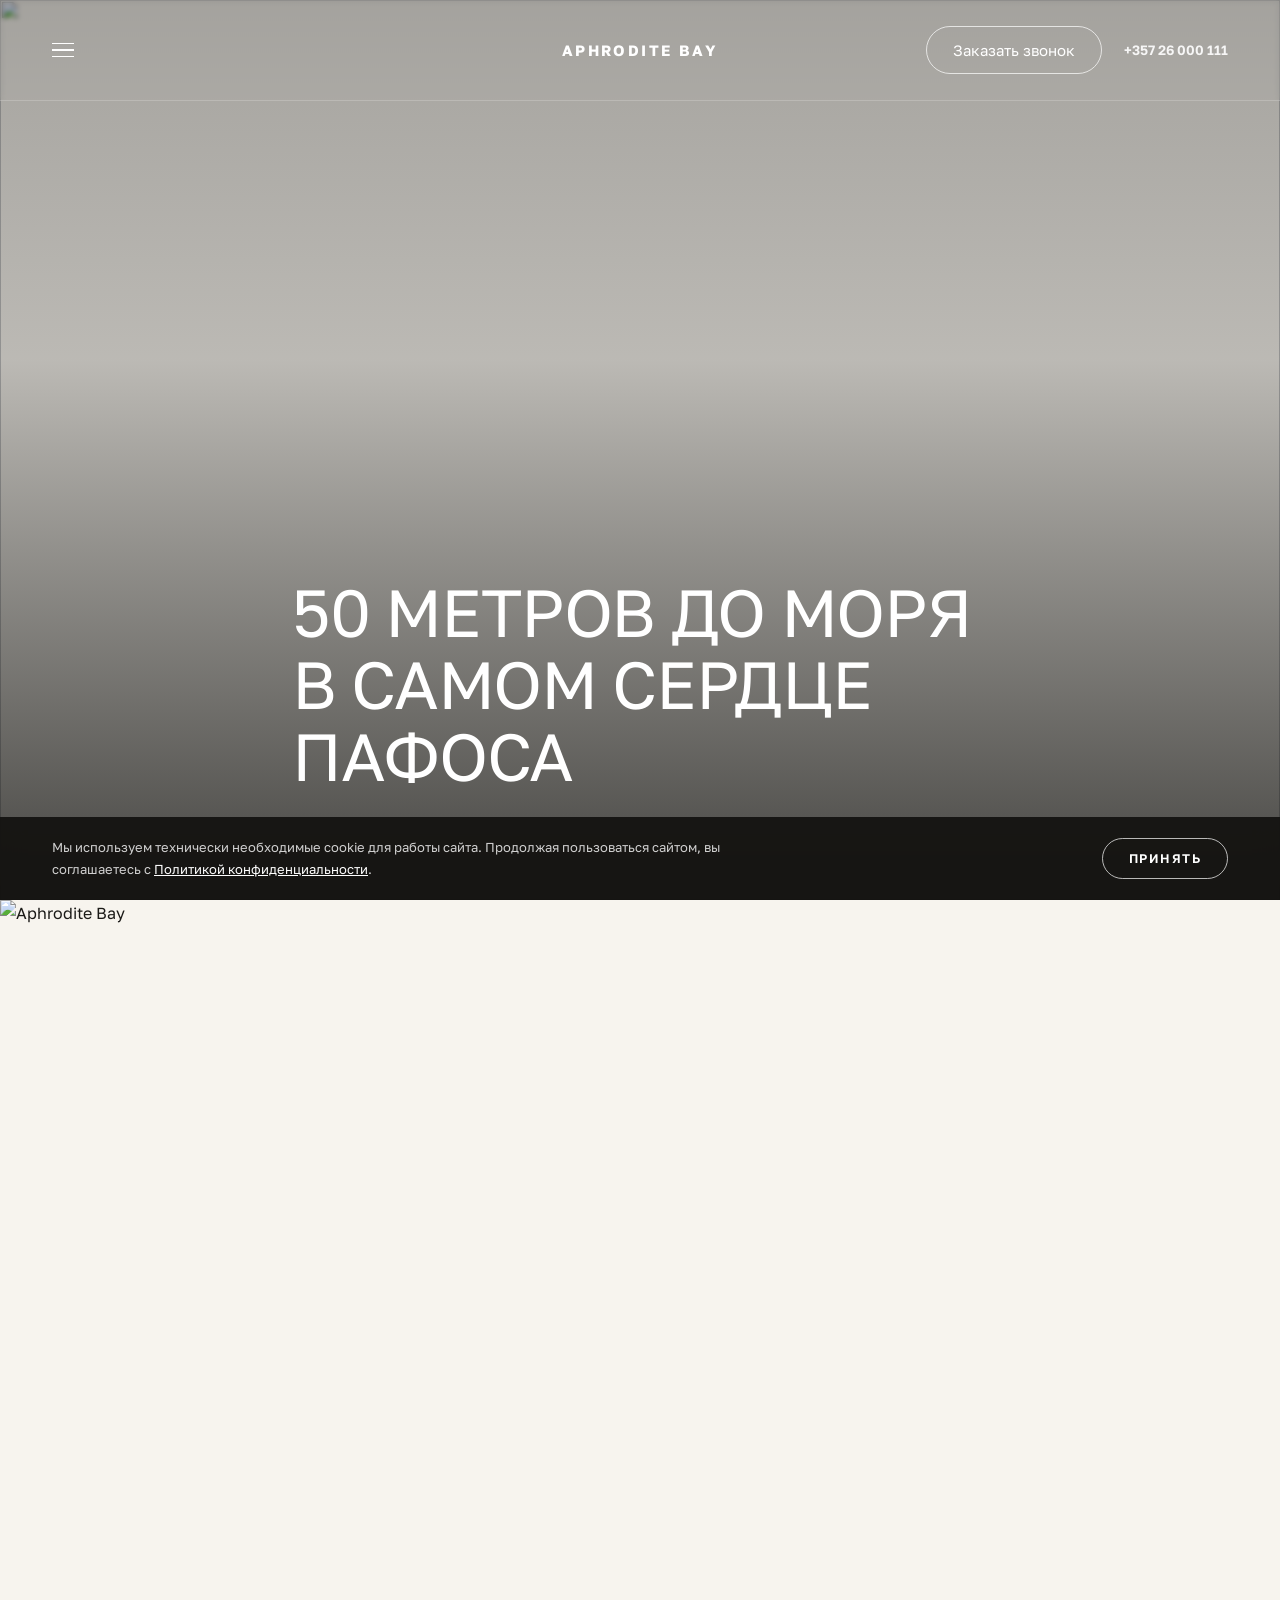
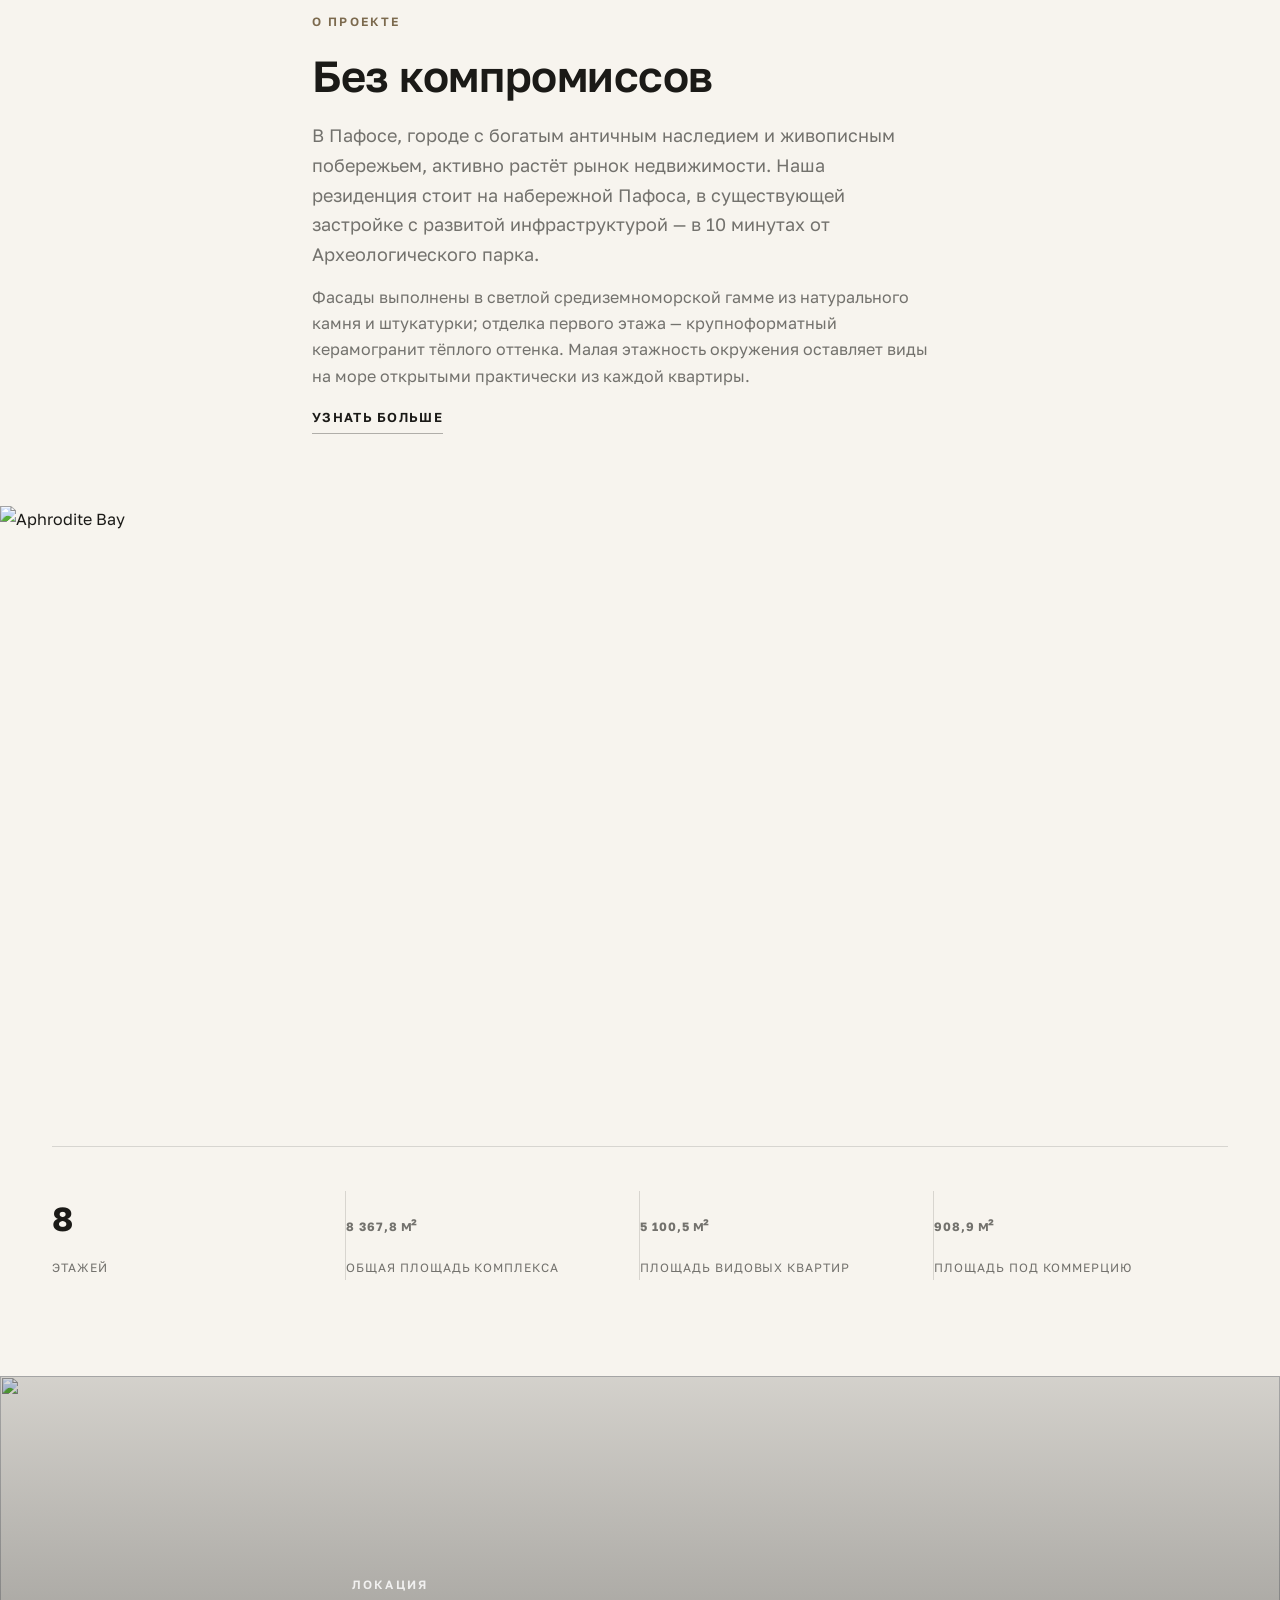
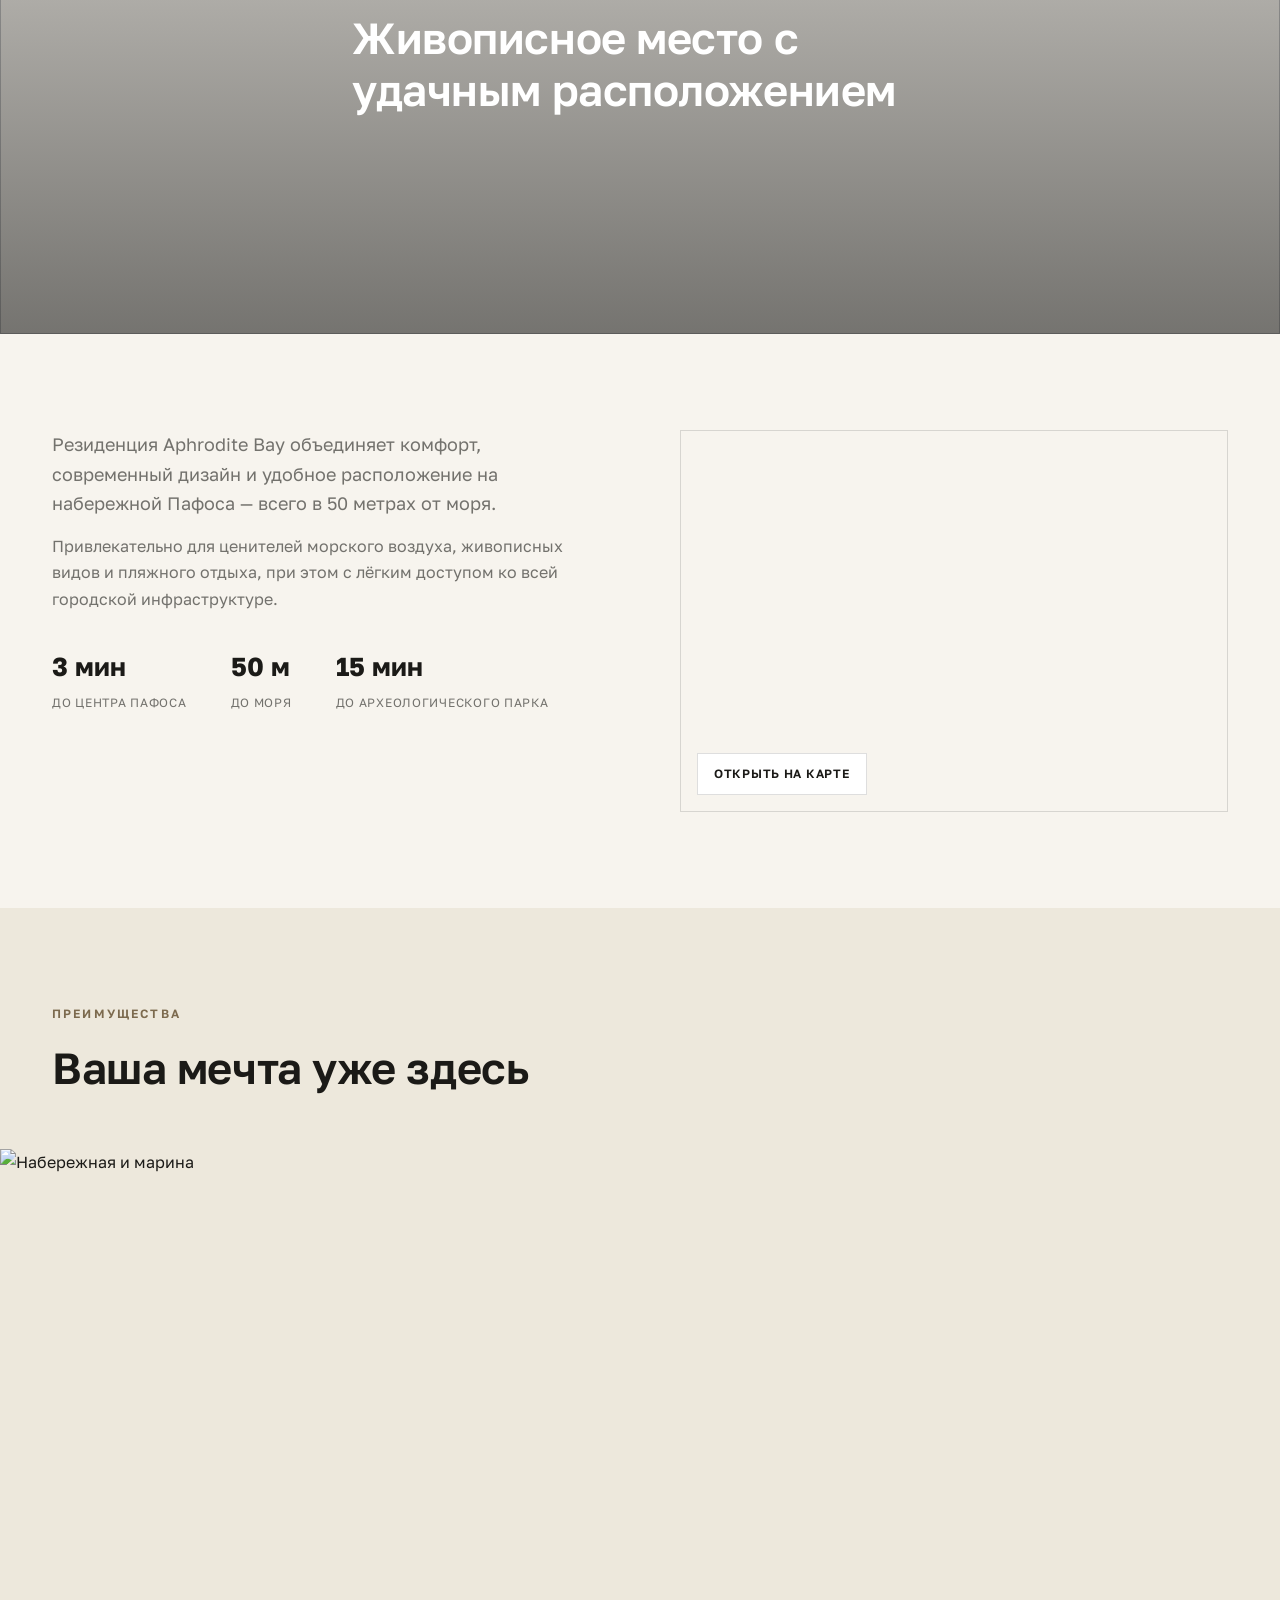
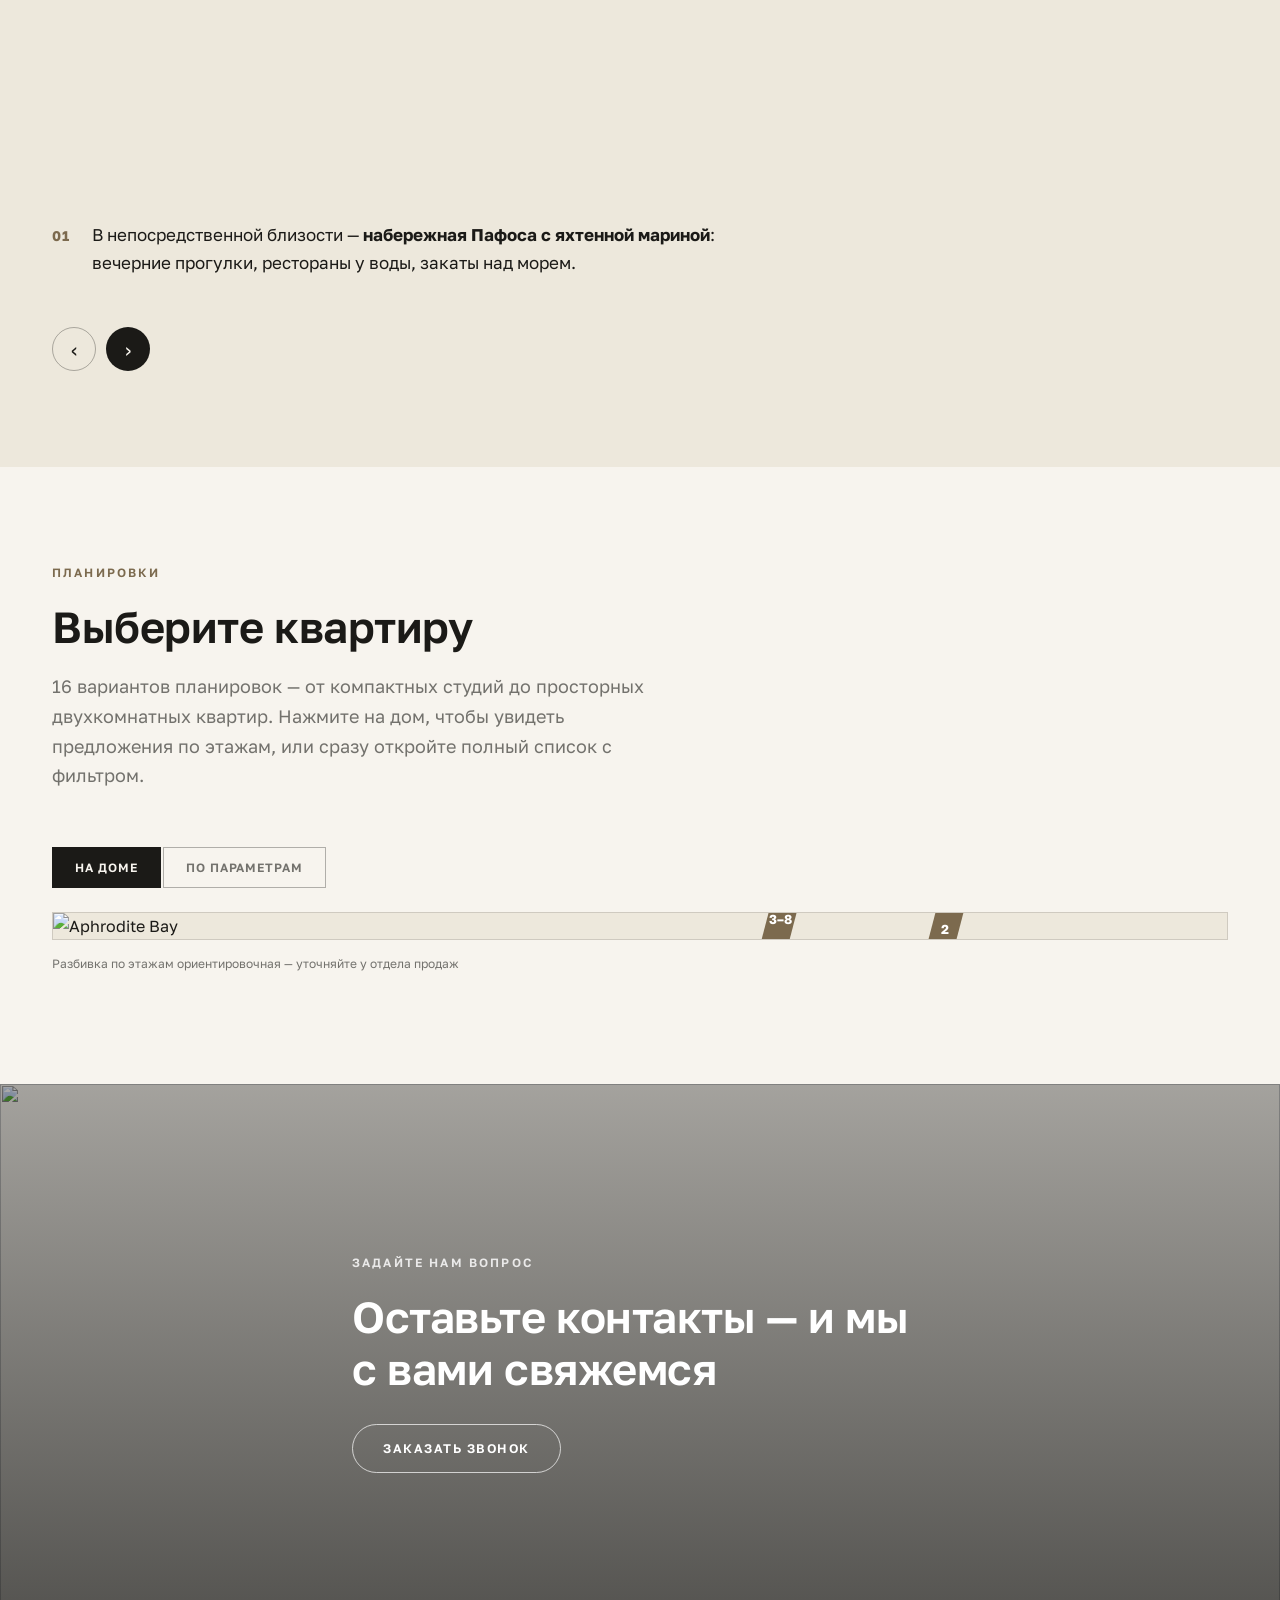
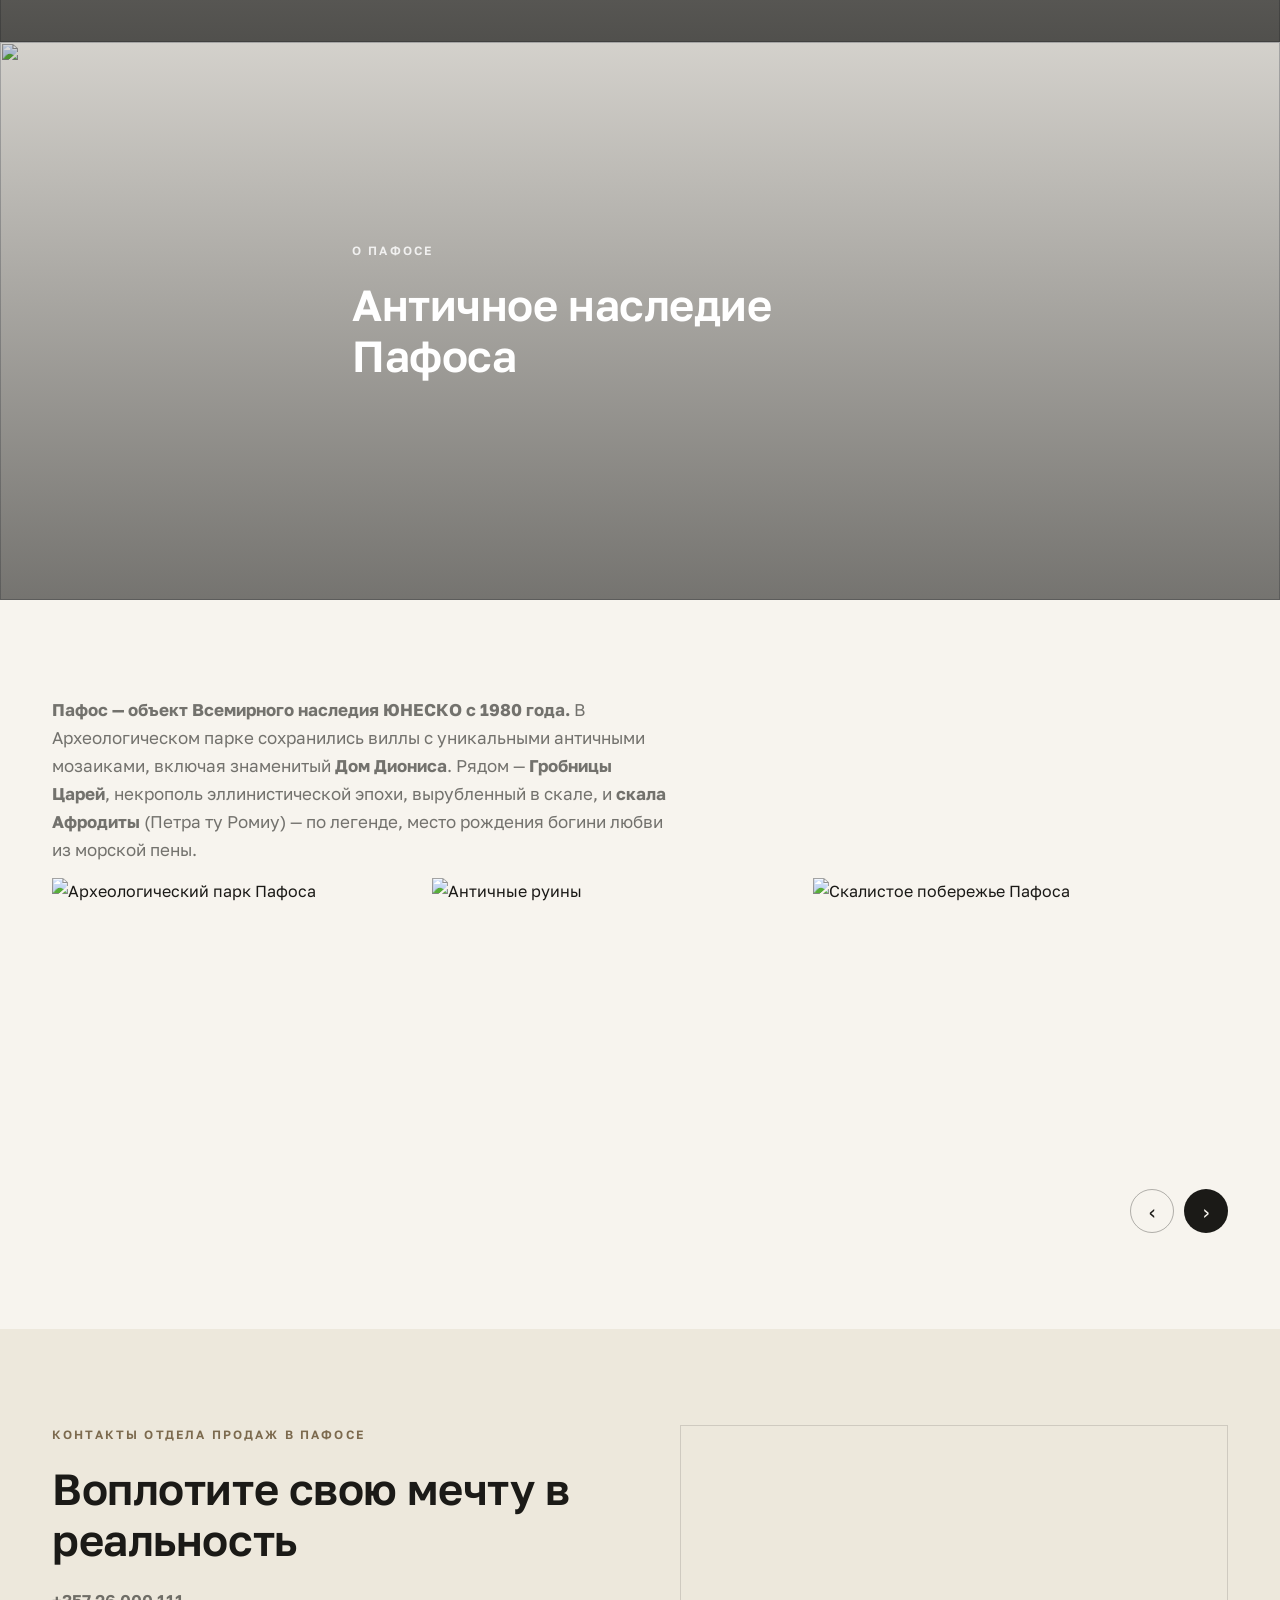
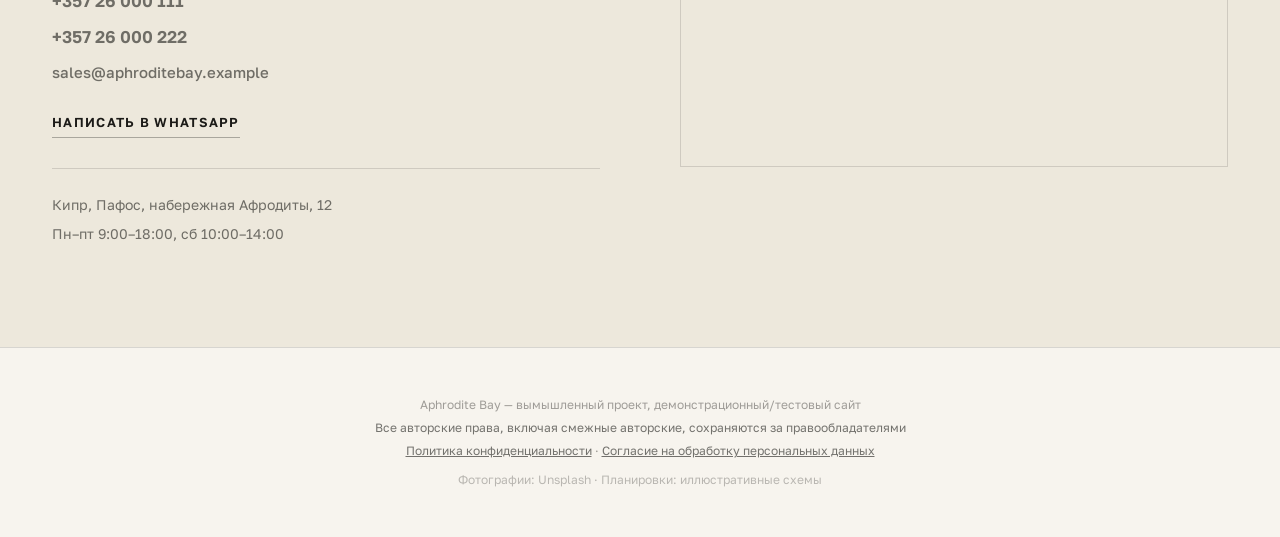
==== aphrodite-bay/index.html @ 016fc71a "Fix full-screen nav overlay: move it out from under header's backdrop-filter containing block" ====
<!DOCTYPE html>
<html lang="ru">
<head>
<meta charset="UTF-8">
<meta name="viewport" content="width=device-width, initial-scale=1.0">
<title>Aphrodite Bay — резиденция в Пафосе, Кипр (демо-проект)</title>
<link rel="preconnect" href="https://fonts.googleapis.com">
<link rel="preconnect" href="https://fonts.gstatic.com" crossorigin>
<link href="https://fonts.googleapis.com/css2?family=Golos+Text:wght@400;500;600;700;800;900&display=swap" rel="stylesheet">
<link rel="stylesheet" href="style.css?v=6">
<script src="https://cdn.jsdelivr.net/npm/@supabase/supabase-js@2/dist/umd/supabase.js"></script>
</head>
<body>

<header class="site-header" id="siteHeader">
  <div class="container header-inner">
    <div class="header-left">
      <button class="burger" id="burgerBtn" aria-label="Меню">
        <span></span><span></span><span></span>
      </button>
    </div>

    <a href="./" class="logo">Aphrodite Bay</a>

    <div class="header-actions">
      <button class="btn-line" id="ctaHeaderBtn" type="button">Заказать звонок</button>
      <a class="phone" href="tel:+35726000111">+357 26 000 111</a>
    </div>
  </div>
</header>

<!-- Full-screen nav lives OUTSIDE .site-header on purpose: .site-header has
     backdrop-filter, and backdrop-filter (like filter/transform) creates a new
     containing block for any position:fixed descendant — that was pinning this
     overlay to the header's own small box instead of the full viewport. -->
<nav class="main-nav" id="mainNav">
  <div class="main-nav-links">
    <a href="#o-komplekse">О проекте</a>
    <a href="#lokatsiya">Локация</a>
    <a href="#planirovki">Планировки</a>
    <a href="#preimushchestva">Преимущества</a>
    <a href="#o-gorode">О Пафосе</a>
    <a href="#contacts">Контакты</a>
  </div>
  <div class="main-nav-photo">
    <img src="https://images.unsplash.com/photo-1759178389699-14e2a2e932b0?w=1400&q=80&auto=format&fit=crop" alt="Aphrodite Bay">
  </div>
</nav>

<main>

  <!-- HERO -->
  <section class="hero" id="hero">
    <img class="hero-bg" src="https://images.unsplash.com/photo-1778053065303-73cfcaa79474?w=1920&q=80&auto=format&fit=crop" alt="">
    <div class="hero-scrim"></div>
    <div class="container hero-content">
      <h1 class="hero-anim" style="--d:.1s">50 метров до моря<br>в самом сердце Пафоса</h1>
    </div>
  </section>

  <!-- O PROEKTE -->
  <section class="section" id="o-komplekse">
    <figure class="full-photo reveal">
      <img src="https://images.unsplash.com/photo-1773353960856-4574bbeacd7a?w=1920&q=80&auto=format&fit=crop" alt="Aphrodite Bay">
    </figure>

    <div class="container narrative">
      <span class="eyebrow reveal">О проекте</span>
      <h2 class="reveal">Без компромиссов</h2>
      <p class="lede reveal">В Пафосе, городе с богатым античным наследием и живописным побережьем, активно растёт рынок недвижимости. Наша резиденция стоит на набережной Пафоса, в существующей застройке с развитой инфраструктурой — в 10 минутах от Археологического парка.</p>
      <p class="reveal">Фасады выполнены в светлой средиземноморской гамме из натурального камня и штукатурки; отделка первого этажа — крупноформатный керамогранит тёплого оттенка. Малая этажность окружения оставляет виды на море открытыми практически из каждой квартиры.</p>
      <a href="#" class="text-link reveal">Узнать больше</a>
    </div>

    <figure class="full-photo reveal">
      <img src="https://images.unsplash.com/photo-1768568080301-053390aed2df?w=1920&q=80&auto=format&fit=crop" alt="Aphrodite Bay">
    </figure>

    <div class="container">
      <div class="stat-row reveal">
        <div class="stat"><strong class="count" data-count="8">0</strong><span>этажей</span></div>
        <div class="stat"><strong><span class="count" data-count="8385.3" data-decimals="1">0</span><small>м²</small></strong><span>общая площадь комплекса</span></div>
        <div class="stat"><strong><span class="count" data-count="5111.2" data-decimals="1">0</span><small>м²</small></strong><span>площадь видовых квартир</span></div>
        <div class="stat"><strong><span class="count" data-count="910.8" data-decimals="1">0</span><small>м²</small></strong><span>площадь под коммерцию</span></div>
      </div>
    </div>
  </section>

  <!-- LOKATSIYA -->
  <section class="section section-photo" id="lokatsiya">
    <img class="section-photo-bg" src="https://images.unsplash.com/photo-1610532693607-61c8d3b8fded?w=1920&q=80&auto=format&fit=crop" alt="">
    <div class="section-photo-scrim"></div>
    <div class="container section-photo-content reveal">
      <span class="eyebrow eyebrow-light">Локация</span>
      <h2 class="light">Живописное место с удачным расположением</h2>
    </div>
  </section>

  <section class="section">
    <div class="container narrative-split">
      <div class="reveal">
        <p class="lede">Резиденция Aphrodite Bay объединяет комфорт, современный дизайн и удобное расположение на набережной Пафоса — всего в 50 метрах от моря.</p>
        <p>Привлекательно для ценителей морского воздуха, живописных видов и пляжного отдыха, при этом с лёгким доступом ко всей городской инфраструктуре.</p>
        <div class="mini-stat-row">
          <div><strong>3 мин</strong><span>до центра Пафоса</span></div>
          <div><strong>50 м</strong><span>до моря</span></div>
          <div><strong>15 мин</strong><span>до Археологического парка</span></div>
        </div>
      </div>
      <div class="map-frame reveal">
        <iframe src="https://yandex.ru/map-widget/v1/?ll=32.429700%2C34.772000&z=13&pt=32.429700,34.772000,pm2rdm" width="100%" height="380" frameborder="0"></iframe>
        <a class="map-tag" href="https://yandex.ru/maps/?ll=32.429700%2C34.772000&z=15" target="_blank" rel="noopener">Открыть на карте</a>
      </div>
    </div>
  </section>

  <!-- PREIMUSHCHESTVA -->
  <section class="section section-alt" id="preimushchestva">
    <div class="container">
      <div class="section-head reveal">
        <span class="eyebrow">Преимущества</span>
        <h2>Ваша мечта уже здесь</h2>
      </div>
    </div>

    <div class="slider" id="advantagesTrack">
      <article class="slide">
        <div class="slide-photo"><img src="https://images.unsplash.com/photo-1775822993886-bb598906bca3?w=1600&q=80&auto=format&fit=crop" alt="Набережная и марина"></div>
        <div class="container slide-caption">
          <span class="slide-num">01</span>
          <p>В непосредственной близости — <strong>набережная Пафоса с яхтенной мариной</strong>: вечерние прогулки, рестораны у воды, закаты над морем.</p>
        </div>
      </article>
      <article class="slide">
        <div class="slide-photo"><img src="https://images.unsplash.com/photo-1758812598083-3793dd46195f?w=1600&q=80&auto=format&fit=crop" alt="Семейный отдых"></div>
        <div class="container slide-caption">
          <span class="slide-num">02</span>
          <p>Рядом — <strong>международные школы и зелёные дворы</strong>, идеальный выбор для жизни с детьми.</p>
        </div>
      </article>
      <article class="slide">
        <div class="slide-photo"><img src="https://images.unsplash.com/photo-1591030663099-776d51ac7724?w=1600&q=80&auto=format&fit=crop" alt="Скала Афродиты"></div>
        <div class="container slide-caption">
          <span class="slide-num">03</span>
          <p>Уникальный вид на <strong>скалу Афродиты (Петра ту Ромиу)</strong> — по легенде, место рождения богини любви, один из главных символов острова.</p>
        </div>
      </article>
    </div>
    <div class="container">
      <div class="slider-nav">
        <button class="round-btn" id="advPrev" aria-label="Назад">&lsaquo;</button>
        <button class="round-btn round-btn-active" id="advNext" aria-label="Вперёд">&rsaquo;</button>
      </div>
    </div>
  </section>

  <!-- PLANIROVKI -->
  <section class="section" id="planirovki">
    <div class="container">
      <div class="section-head reveal">
        <span class="eyebrow">Планировки</span>
        <h2>Выберите квартиру</h2>
        <p class="lede">16 вариантов планировок — от компактных студий до просторных двухкомнатных квартир. Нажмите на дом, чтобы увидеть предложения по этажам, или сразу откройте полный список с фильтром.</p>
      </div>

      <div class="tower-picker reveal">
        <div class="tower-toolbar">
          <button class="segmented-btn segmented-btn-active" id="towerViewBtn" type="button">На доме</button>
          <button class="segmented-btn" id="paramsViewBtn" type="button">По параметрам</button>
        </div>

        <div class="tower-stage" id="towerStage">
          <img src="https://images.unsplash.com/photo-1759178389699-14e2a2e932b0?w=1400&q=80&auto=format&fit=crop" alt="Aphrodite Bay" class="tower-photo">

          <button class="tower-marker" style="--x:76%; --y:60%" data-group="floor2" type="button">2</button>
          <button class="tower-marker" style="--x:62%; --y:24%" data-group="floor3-8" type="button">3–8</button>

          <div class="tower-popover" id="towerPopover" hidden>
            <p class="tower-popover-title" id="towerPopoverTitle">2 этаж</p>
            <button class="tower-popover-link" id="towerPopoverLink" type="button">
              <span id="towerPopoverCount">5 планировок</span>
              <span>&rsaquo;</span>
            </button>
            <div class="tower-popover-divider"></div>
            <p class="tower-popover-price">от <span id="towerPopoverFrom">7 060 000</span> ₽</p>
          </div>
        </div>
        <p class="tower-hint">Разбивка по этажам ориентировочная — уточняйте у отдела продаж</p>
      </div>
    </div>
  </section>

  <!-- PLANS FILTER / LOT MODAL -->
  <div class="plans-modal-overlay" id="plansModalOverlay">
    <div class="plans-modal">
      <button class="modal-close" id="plansModalClose">&times;</button>

      <div class="plans-list-view" id="plansListView">
        <h3>Планировки</h3>
        <div class="plans-filters">
          <div class="filter-group">
            <span class="filter-label">Комнатность</span>
            <div class="chip-row" id="roomsChips">
              <button class="chip" data-rooms="0" type="button">Студия</button>
              <button class="chip" data-rooms="1" type="button">1-комн.</button>
              <button class="chip" data-rooms="2" type="button">2-комн.</button>
            </div>
          </div>
          <div class="filter-group">
            <span class="filter-label">Этаж</span>
            <div class="chip-row" id="floorChips">
              <button class="chip" data-group="floor2" type="button">2 этаж</button>
              <button class="chip" data-group="floor3-8" type="button">3–8 этажи</button>
            </div>
          </div>
          <div class="filter-group">
            <span class="filter-label">Площадь, м²</span>
            <div class="range-row">
              <input type="number" id="areaFrom" placeholder="от 35">
              <input type="number" id="areaTo" placeholder="до 75">
            </div>
          </div>
          <div class="filter-group">
            <span class="filter-label">Стоимость, ₽</span>
            <div class="range-row">
              <input type="number" id="priceFrom" placeholder="от 7 000 000">
              <input type="number" id="priceTo" placeholder="до 16 000 000">
            </div>
          </div>
        </div>
        <div class="plans-toolbar">
          <button class="text-link" id="plansResetBtn" type="button">Сбросить фильтр</button>
          <select id="plansSort">
            <option value="price-asc">Сначала дешевле</option>
            <option value="price-desc">Сначала дороже</option>
            <option value="area-asc">Сначала меньше площадь</option>
            <option value="area-desc">Сначала больше площадь</option>
          </select>
        </div>
        <p class="plans-count" id="plansCount">16 планировок</p>
        <div class="plans-grid" id="plansGrid"></div>
      </div>

      <div class="plans-lot-view" id="plansLotView" hidden>
        <button class="text-link" id="lotBackBtn" type="button">&larr; К списку планировок</button>
        <div class="lot-body">
          <img id="lotImage" src="" alt="Планировка" class="lot-image">
          <div class="lot-info">
            <h3 id="lotTitle">Планировка №1</h3>
            <div class="lot-stat-row">
              <div><strong id="lotArea">39,5 м²</strong><span>площадь (жилая <span id="lotLive">35,7</span> м²)</span></div>
              <div><strong id="lotRooms">Студия</strong><span>комнатность</span></div>
              <div><strong id="lotFloor">2 этаж</strong><span>расположение</span></div>
            </div>
            <p class="lot-price" id="lotPrice">7 140 000 ₽</p>
            <p class="lot-price-per-m2" id="lotPricePerM2">180 761 ₽/м²</p>
            <button class="btn-line" id="lotCtaBtn" type="button">Оставить заявку на просмотр</button>
          </div>
        </div>
      </div>
    </div>
  </div>

  <!-- CALLBACK -->
  <section class="section section-photo">
    <img class="section-photo-bg" src="https://images.unsplash.com/photo-1770330180310-a8343fd3e3f9?w=1920&q=80&auto=format&fit=crop" alt="">
    <div class="section-photo-scrim section-photo-scrim-strong"></div>
    <div class="container section-photo-content reveal">
      <span class="eyebrow eyebrow-light">Задайте нам вопрос</span>
      <h2 class="light">Оставьте контакты — и мы с вами свяжемся</h2>
      <button class="btn-line btn-line-light" id="ctaCallbackBtn" type="button">Заказать звонок</button>
    </div>
  </section>

  <!-- O GORODE -->
  <section class="section section-photo" id="o-gorode">
    <img class="section-photo-bg" src="https://images.unsplash.com/photo-1638105069762-569cbd40b401?w=1920&q=80&auto=format&fit=crop" alt="">
    <div class="section-photo-scrim"></div>
    <div class="container section-photo-content reveal">
      <span class="eyebrow eyebrow-light">О Пафосе</span>
      <h2 class="light">Античное наследие Пафоса</h2>
    </div>
  </section>

  <section class="section">
    <div class="container">
      <p class="kerch-text reveal"><strong>Пафос — объект Всемирного наследия ЮНЕСКО с 1980 года.</strong> В Археологическом парке сохранились виллы с уникальными античными мозаиками, включая знаменитый <strong>Дом Диониса</strong>. Рядом — <strong>Гробницы Царей</strong>, некрополь эллинистической эпохи, вырубленный в скале, и <strong>скала Афродиты</strong> (Петра ту Ромиу) — по легенде, место рождения богини любви из морской пены.</p>
      <div class="gallery-strip" id="galleryTrack">
        <div class="gallery-item reveal"><img src="https://images.unsplash.com/photo-1602523234809-c2049fdaae42?w=900&q=80&auto=format&fit=crop" alt="Археологический парк Пафоса"></div>
        <div class="gallery-item reveal"><img src="https://images.unsplash.com/photo-1704898146729-4f996bc4674b?w=900&q=80&auto=format&fit=crop" alt="Античные руины"></div>
        <div class="gallery-item reveal"><img src="https://images.unsplash.com/photo-1655889598774-2886d79cd64e?w=900&q=80&auto=format&fit=crop" alt="Скалистое побережье Пафоса"></div>
      </div>
      <div class="slider-nav slider-nav-right">
        <button class="round-btn" id="galPrev" aria-label="Назад">&lsaquo;</button>
        <button class="round-btn round-btn-active" id="galNext" aria-label="Вперёд">&rsaquo;</button>
      </div>
    </div>
  </section>

  <!-- CONTACTS -->
  <section class="section section-alt" id="contacts">
    <div class="container narrative-split">
      <div class="reveal">
        <span class="eyebrow">Контакты отдела продаж в Пафосе</span>
        <h2>Воплотите свою мечту в реальность</h2>
        <div class="contact-lines">
          <p><a href="tel:+35726000111">+357 26 000 111</a></p>
          <p><a href="tel:+35726000222">+357 26 000 222</a></p>
          <p class="muted"><a href="mailto:sales@aphroditebay.example">sales@aphroditebay.example</a></p>
        </div>
        <a class="text-link" href="https://wa.me/35726000111" target="_blank" rel="noopener">Написать в WhatsApp</a>
        <div class="contact-meta">
          <p>Кипр, Пафос, набережная Афродиты, 12</p>
          <p>Пн–пт 9:00–18:00, сб 10:00–14:00</p>
        </div>
      </div>
      <div class="map-frame reveal">
        <iframe src="https://yandex.ru/map-widget/v1/?ll=32.429700%2C34.772000&z=14&pt=32.429700,34.772000,pm2rdm" width="100%" height="340" frameborder="0"></iframe>
      </div>
    </div>
  </section>

</main>

<footer class="site-footer">
  <div class="container footer-inner">
    <p>Aphrodite Bay — вымышленный проект, демонстрационный/тестовый сайт</p>
    <p class="footer-mid">Все авторские права, включая смежные авторские, сохраняются за правообладателями</p>
    <p><a href="privacy-policy.html">Политика конфиденциальности</a> · <a href="consent-pd.html">Согласие на обработку персональных данных</a></p>
    <p class="photo-credit">Фотографии: Unsplash · Планировки: иллюстративные схемы</p>
  </div>
</footer>

<button class="to-top" id="toTopBtn" aria-label="Наверх">&uarr;</button>

<!-- CALL MODAL -->
<div class="modal-overlay" id="callModalOverlay">
  <div class="modal">
    <button class="modal-close" id="modalCloseBtn">&times;</button>
    <span class="eyebrow">Заявка</span>
    <h3>Заказать звонок</h3>
    <form id="callForm">
      <input type="text" name="name" id="callName" placeholder="Ваше имя" minlength="2" required>
      <input type="tel" name="phone" id="callPhone" placeholder="Телефон" inputmode="tel" required>
      <p class="form-error" id="callFormError" style="display:none; color:#B3261E; font-size:13px; margin-top:-8px; margin-bottom:12px;"></p>
      <!-- Honeypot: hidden from real visitors, but simple bots that auto-fill every field
           will populate it — script.js silently drops the submission if it's non-empty. -->
      <div class="hp-field" aria-hidden="true">
        <label for="callWebsite">Website</label>
        <input type="text" name="website" id="callWebsite" tabindex="-1" autocomplete="off">
      </div>
      <p class="consent">Отправляя заявку, вы даёте <a href="consent-pd.html" target="_blank" rel="noopener">согласие</a> на обработку <a href="privacy-policy.html" target="_blank" rel="noopener">персональных данных</a></p>
      <button type="submit" class="btn-line" id="callSubmitBtn">Заказать звонок</button>
    </form>
  </div>
</div>

<div class="cookie-banner" id="cookieBanner" hidden>
  <div class="container cookie-banner-inner">
    <p>Мы используем технически необходимые cookie для работы сайта. Продолжая пользоваться сайтом, вы соглашаетесь с <a href="privacy-policy.html" target="_blank" rel="noopener">Политикой конфиденциальности</a>.</p>
    <button class="btn-line" id="cookieAcceptBtn" type="button">Принять</button>
  </div>
</div>

<script src="script.js"></script>
<script src="cookie-consent.js"></script>
</body>
</html>
---- aphrodite-bay/style.css ----
/* =========================================================
   ЖЕМЧУЖИНА КЕРЧИ — quiet editorial redesign (ref: sminex.com/lavrushinskiy)
   Full-bleed photography, tracked caps typography, near-monochrome palette.
   Pure HTML/CSS/JS, no frameworks.
   ========================================================= */

:root {
  --bg: #F7F4EE;
  --bg-deep: #EDE8DC;
  --ink: #1B1A17;
  --ink-muted: rgba(27,26,23,.6);
  --ink-faint: rgba(27,26,23,.4);
  --line: rgba(27,26,23,.14);
  --line-strong: rgba(27,26,23,.32);
  --accent: #7C6A4E;
  --paper: #FFFFFF;
  --font: "Golos Text", -apple-system, "Helvetica Neue", Arial, sans-serif;
  --ease: cubic-bezier(.16,.84,.44,1);
  --container: 1240px;
}

@media (prefers-reduced-motion: reduce) {
  *, *::before, *::after { animation-duration: .01ms !important; animation-iteration-count: 1 !important; transition-duration: .01ms !important; scroll-behavior: auto !important; }
}

* { box-sizing: border-box; margin: 0; padding: 0; }
html { scroll-behavior: smooth; }

body {
  font-family: var(--font);
  background: var(--bg);
  color: var(--ink);
  line-height: 1.65;
  overflow-x: hidden;
  font-size: 16px;
}

img { max-width: 100%; display: block; }
a { color: inherit; }
button { font-family: inherit; }

.container { max-width: var(--container); margin: 0 auto; padding: 0 32px; position: relative; }

h1, h2, h3, h4 { font-weight: 600; letter-spacing: -.01em; }

.eyebrow {
  display: block; font-size: 12px; font-weight: 600; letter-spacing: .18em; text-transform: uppercase;
  color: var(--accent); margin-bottom: 18px;
}
.eyebrow-light { color: rgba(255,255,255,.82); }

h2 { font-size: clamp(28px, 3.4vw, 44px); line-height: 1.18; margin-bottom: 20px; }
h2.light { color: #fff; }

.lede { font-size: 18px; color: var(--ink); margin-bottom: 16px; }
.section p { color: var(--ink-muted); margin-bottom: 14px; max-width: 620px; }

/* ---------- Buttons / links ---------- */
.btn-line {
  display: inline-flex; align-items: center; justify-content: center;
  padding: 16px 30px; border: 1.5px solid var(--ink); border-radius: 999px;
  background: transparent; color: var(--ink);
  font-size: 12.5px; font-weight: 600; letter-spacing: .12em; text-transform: uppercase;
  cursor: pointer; text-decoration: none; white-space: nowrap;
  transition: background .3s var(--ease), color .3s var(--ease);
}
.btn-line:hover { background: var(--ink); color: var(--bg); }
.btn-line-light { border-color: rgba(255,255,255,.7); color: #fff; }
.btn-line-light:hover { background: #fff; color: var(--ink); }

.text-link {
  display: inline-block; font-size: 13px; font-weight: 600; letter-spacing: .1em; text-transform: uppercase;
  color: var(--ink); text-decoration: none; border-bottom: 1.5px solid var(--line-strong);
  padding-bottom: 4px; background: none; border-top: none; border-left: none; border-right: none; cursor: pointer;
  transition: border-color .25s ease, color .25s ease;
}
.text-link:hover { border-color: var(--accent); color: var(--accent); }
.text-link-light { color: #fff; border-color: rgba(255,255,255,.5); }
.text-link-light:hover { color: rgba(255,255,255,.85); border-color: #fff; }

/* ---------- Header ---------- */
.site-header {
  position: fixed; top: 0; left: 0; right: 0; z-index: 1000;
  padding: 26px 0; transition: background .35s ease, padding .35s ease, border-color .35s ease, backdrop-filter .35s ease;
  border-bottom: 1px solid rgba(255,255,255,.2);
  backdrop-filter: blur(2.5px); -webkit-backdrop-filter: blur(2.5px);
}
.site-header.scrolled {
  background: rgba(247,244,238,.92); backdrop-filter: blur(10px);
  padding: 16px 0; border-bottom-color: var(--line);
}
/* Lavrushinskiy centers its logo dead-center regardless of how wide the left/right
   header groups are — a 3-column grid (not flex space-between) is what actually
   guarantees that, since the middle column is sized independently of its neighbors. */
.header-inner { display: grid; grid-template-columns: 1fr auto 1fr; align-items: center; column-gap: 20px; }

.header-left { display: flex; align-items: center; justify-self: start; }

.logo { justify-self: center; font-size: 15px; font-weight: 700; letter-spacing: .16em; text-transform: uppercase; text-decoration: none; color: #fff; transition: color .35s ease; }
.site-header.scrolled .logo { color: var(--ink); }

/* Real navigation lives behind the burger (see .main-nav below) — the visible
   bar itself only ever shows burger / logo / CTA+phone, same as the reference. */
.header-actions { display: flex; align-items: center; gap: 22px; justify-self: end; }
.header-actions .phone { text-decoration: none; color: rgba(255,255,255,.9); font-size: 13.5px; font-weight: 600; transition: color .35s ease; }
.site-header.scrolled .header-actions .phone { color: var(--ink); }
/* Header CTA reads as a normal sentence-case button (regular weight, no tracking) —
   the small-caps/bold treatment on .btn-line elsewhere is a different, more
   "editorial label" style; Lavrushinskiy's header pill is plain and quiet. */
.site-header .btn-line {
  border-color: rgba(255,255,255,.7); color: #fff; padding: 14px 26px;
  text-transform: none; letter-spacing: normal; font-weight: 400; font-size: 15px;
}
.site-header.scrolled .btn-line { border-color: var(--ink); color: var(--ink); }
.site-header.scrolled .btn-line:hover { background: var(--ink); color: var(--bg); }
.site-header .btn-line:hover { background: #fff; color: var(--ink); }

.burger { display: flex; flex-direction: column; justify-content: center; gap: 5px; width: 34px; height: 34px; background: none; border: none; cursor: pointer; position: relative; z-index: 1501; }
.burger span { display: block; width: 22px; height: 1.5px; background: #fff; transition: transform .3s var(--ease), opacity .2s ease, background .3s ease; }
.site-header.scrolled .burger span { background: var(--ink); }
/* Burger morphs into an X when the full-screen nav is open — the middle bar
   fades out, top/bottom bars rotate and meet in the center. */
.burger.open span:nth-child(1) { transform: translateY(6.5px) rotate(45deg); }
.burger.open span:nth-child(2) { opacity: 0; }
.burger.open span:nth-child(3) { transform: translateY(-6.5px) rotate(-45deg); }
.burger.open span { background: #fff !important; }

/* Full-screen nav overlay (ref: Lavrushinskiy's menu) — dark panel with a
   large link column on the left and a full-height photo bleeding on the
   right; sits just under the header so the header's logo/CTA/phone stay
   visible and usable while the menu is open. */
.main-nav {
  display: none; position: fixed; inset: 0; z-index: 999;
  background: var(--ink);
}
.main-nav.open { display: flex; }
.main-nav-links {
  flex: 1 1 50%; display: flex; flex-direction: column; justify-content: center;
  gap: 20px; padding: 110px 70px 60px;
}
.main-nav-links a {
  color: #fff; text-decoration: none; font-size: clamp(24px, 3vw, 36px); font-weight: 600;
  letter-spacing: -.01em; text-transform: uppercase; transition: color .25s ease;
}
.main-nav-links a:hover { color: var(--accent); }
.main-nav-photo { flex: 1 1 50%; position: relative; overflow: hidden; }
.main-nav-photo img { width: 100%; height: 100%; object-fit: cover; }

/* ---------- Hero ---------- */
/* Lavrushinskiy anchors its hero copy to the lower-left third of the frame
   (left-aligned, sitting ~70% down the viewport) rather than dead center —
   align-items:flex-end + bottom padding on .hero-content reproduces that. */
.hero { position: relative; min-height: 100vh; display: flex; align-items: flex-end; overflow: hidden; }
.hero-bg { position: absolute; inset: 0; width: 100%; height: 100%; object-fit: cover; }
.hero-scrim {
  position: absolute; inset: 0;
  background: linear-gradient(180deg, rgba(10,10,8,.35) 0%, rgba(10,10,8,.25) 40%, rgba(10,10,8,.75) 100%);
}
/* Their headline column is well short of full container width (~55% of the
   viewport) so a short phrase wraps into two deliberate lines instead of
   stretching edge-to-edge — max-width here reproduces that same wrap point. */
.hero-content { position: relative; z-index: 1; padding-bottom: 9vh; max-width: 760px; }
.hero-content .tag {
  display: inline-block; padding: 8px 16px; border: 1px solid rgba(255,255,255,.5);
  font-size: 11.5px; font-weight: 600; letter-spacing: .16em; text-transform: uppercase;
  color: #fff; margin-bottom: 26px; border-radius: 2px;
}
.hero-content h1 {
  font-size: clamp(36px, 5.2vw, 76px); font-weight: 400; line-height: 1.08; letter-spacing: -.02em;
  text-transform: uppercase; color: #fff; margin-bottom: 26px;
}
.hero-content p { font-size: 18px; color: rgba(255,255,255,.85); max-width: 480px; margin-bottom: 38px; }
.hero-actions { display: flex; align-items: center; gap: 30px; flex-wrap: wrap; }

.hero-anim { opacity: 0; transform: translateY(20px); animation: heroIn 1s var(--ease) forwards; animation-delay: var(--d, 0s); }
@keyframes heroIn { to { opacity: 1; transform: translateY(0); } }

.scroll-cue {
  position: absolute; bottom: 40px; left: 50%; transform: translateX(-50%); z-index: 1;
  display: flex; flex-direction: column; align-items: center; gap: 10px; text-decoration: none;
  color: rgba(255,255,255,.75); font-size: 11px; font-weight: 600; letter-spacing: .2em; text-transform: uppercase;
}
.scroll-cue i { width: 1px; height: 34px; background: rgba(255,255,255,.5); position: relative; overflow: hidden; }
.scroll-cue i::after {
  content: ""; position: absolute; top: -100%; left: 0; width: 100%; height: 100%; background: #fff;
  animation: scrollLine 2.2s ease-in-out infinite;
}
@keyframes scrollLine { 0% { top: -100%; } 60% { top: 100%; } 100% { top: 100%; } }

/* ---------- Sections ---------- */
/* 120px felt generous in isolation, but two plain .section blocks in a row
   (no full-bleed photo between them) stacked their top+bottom padding into a
   ~240px dead zone — the "лишний отступ между блоками" bug. 96px keeps the
   editorial breathing room without that pile-up. */
.section { padding: 96px 0; position: relative; }
.section-alt { background: var(--bg-deep); }
.section-head { max-width: 720px; margin-bottom: 56px; }

.full-photo { width: 100%; aspect-ratio: 16/8; overflow: hidden; margin-bottom: 0; }
.full-photo img { width: 100%; height: 100%; object-fit: cover; }
/* A full-bleed photo that opens a .section shouldn't sit 96px below the
   section's own top edge — that leaves a band of background color above it
   and defeats the "edge-to-edge" point of the photo. Cancel the section's
   padding on that side only. */
.section > .full-photo:first-child { margin-top: -96px; }

.narrative { max-width: 720px; padding-top: 72px; padding-bottom: 72px; }
.narrative-split { display: grid; grid-template-columns: 1fr 1fr; gap: 80px; align-items: start; }

/* ---------- Quiet stat rows ---------- */
.stat-row { display: flex; flex-wrap: wrap; gap: 0; border-top: 1px solid var(--line); padding-top: 44px; }
.stat { flex: 1 1 200px; padding: 0 24px 0 0; border-right: 1px solid var(--line); min-width: 0; }
.stat:last-child { border-right: none; padding-right: 0; }
/* Was clamp(30px, 3.4vw, 46px) — at common laptop widths (~1024-1280px) the
   longer values ("8 385,3 м²") were wide enough to wrap onto a second line
   inside a ~200px column, which reads as small/cramped rather than as the
   bold display numbers they're meant to be. A gentler vw scale + smaller max
   fits one line at those widths without shrinking the number itself. */
.stat strong { display: block; font-size: clamp(28px, 2.6vw, 40px); font-weight: 700; letter-spacing: -.01em; margin-bottom: 8px; white-space: nowrap; }
/* The "м²" suffix is plain text living inside the same bold .stat strong, so
   it was inheriting the full 28-40px display size — right next to the
   animated number it made the actual figure (thinner numeral glyphs) read as
   the smaller of the two, when it should clearly dominate. Sizing the unit
   down and lightening its weight fixes the hierarchy. */
.stat strong small { font-size: 45%; font-weight: 600; margin-left: 3px; color: var(--ink-muted); }
.stat span { font-size: 12px; color: var(--ink-muted); text-transform: uppercase; letter-spacing: .08em; }

.mini-stat-row { display: flex; gap: 44px; margin-top: 34px; flex-wrap: wrap; }
.mini-stat-row div { display: flex; flex-direction: column; gap: 4px; }
.mini-stat-row strong { font-size: 26px; font-weight: 700; }
.mini-stat-row span { font-size: 12px; color: var(--ink-muted); text-transform: uppercase; letter-spacing: .06em; }

/* ---------- Full-bleed photo section (banner style) ---------- */
.section-photo { padding: 0; min-height: 62vh; display: flex; align-items: center; overflow: hidden; }
.section-photo-bg { position: absolute; inset: 0; width: 100%; height: 100%; object-fit: cover; }
.section-photo-scrim { position: absolute; inset: 0; background: linear-gradient(180deg, rgba(10,10,8,.15), rgba(10,10,8,.55)); }
.section-photo-scrim-strong { background: linear-gradient(180deg, rgba(10,10,8,.35), rgba(10,10,8,.7)); }
.section-photo-content { position: relative; z-index: 1; max-width: 640px; }
.section-photo-content .btn-line { margin-top: 10px; }

/* ---------- Map ---------- */
.map-frame { position: relative; border: 1px solid var(--line); }
.map-frame iframe { display: block; filter: grayscale(.25) contrast(1.02); }
.map-tag {
  position: absolute; bottom: 16px; left: 16px; background: var(--paper); border: 1px solid var(--line);
  padding: 10px 16px; font-size: 12px; font-weight: 600; letter-spacing: .06em; text-transform: uppercase;
  text-decoration: none; color: var(--ink);
}

/* ---------- Slider (advantages) ---------- */
.slider { display: flex; overflow-x: auto; scroll-snap-type: x mandatory; scrollbar-width: none; }
.slider::-webkit-scrollbar { display: none; }
.slide { flex: 0 0 100%; scroll-snap-align: start; }
.slide-photo { width: 100%; aspect-ratio: 16/8; overflow: hidden; }
.slide-photo img { width: 100%; height: 100%; object-fit: cover; }
.slide-caption { display: flex; align-items: baseline; gap: 22px; padding-top: 32px; padding-bottom: 8px; }
.slide-num { font-size: 14px; font-weight: 700; color: var(--accent); letter-spacing: .06em; flex-shrink: 0; }
.slide-caption p { font-size: 17px; color: var(--ink); max-width: 640px; }
.slide-caption p strong { color: var(--ink); }

.slider-nav { display: flex; gap: 10px; margin-top: 28px; }
.slider-nav-right { justify-content: flex-end; }
.round-btn {
  width: 44px; height: 44px; border-radius: 50%; border: 1px solid var(--line-strong);
  background: transparent; color: var(--ink); font-size: 20px; cursor: pointer;
  transition: background .25s ease, color .25s ease;
}
.round-btn:hover { background: var(--ink); color: var(--bg); }
.round-btn-active { background: var(--ink); color: var(--bg); }

/* ---------- Tower picker (interactive apartment selector) ---------- */
.tower-toolbar { display: flex; gap: 2px; margin-bottom: 24px; }
.segmented-btn {
  background: none; border: 1px solid var(--line-strong); color: var(--ink-muted);
  padding: 12px 22px; font-size: 12px; font-weight: 600; letter-spacing: .08em; text-transform: uppercase;
  cursor: pointer; transition: background .25s ease, color .25s ease;
}
.segmented-btn-active, .segmented-btn:hover { background: var(--ink); color: var(--bg); border-color: var(--ink); }

.tower-stage { position: relative; overflow: hidden; border: 1px solid var(--line); background: var(--bg-deep); }
.tower-photo { width: 100%; max-height: 640px; object-fit: cover; display: block; }

.tower-marker {
  position: absolute; left: var(--x); top: var(--y); transform: translate(-50%, -50%);
  width: 40px; height: 46px; border: none; cursor: pointer; padding: 0;
  background: var(--accent); color: #fff; font-size: 13px; font-weight: 700;
  clip-path: polygon(30% 0, 100% 0, 70% 100%, 0 100%);
  display: flex; align-items: center; justify-content: center;
  transition: background .25s ease, transform .25s ease;
  animation: markerPulse 2.6s ease-in-out infinite;
}
.tower-marker:hover, .tower-marker.active { background: var(--ink); transform: translate(-50%, -50%) scale(1.08); }
@keyframes markerPulse { 0%, 100% { box-shadow: 0 0 0 0 rgba(124,106,78,.35); } 50% { box-shadow: 0 0 0 8px rgba(124,106,78,0); } }

.tower-popover {
  position: absolute; background: rgba(20,19,16,.92); backdrop-filter: blur(10px); color: #fff;
  padding: 22px 26px; min-width: 240px; z-index: 5;
}
.tower-popover-title { font-size: 20px; font-weight: 600; margin-bottom: 14px; }
.tower-popover-link {
  display: flex; align-items: center; justify-content: space-between; gap: 10px; width: 100%;
  background: none; border: none; color: #fff; font-size: 14px; font-weight: 600; cursor: pointer; padding: 0 0 14px;
}
.tower-popover-divider { height: 1px; background: rgba(255,255,255,.2); margin-bottom: 14px; }
.tower-popover-price { font-size: 15px; font-weight: 600; }
.tower-popover-price span { color: var(--accent); }

.tower-hint { font-size: 12px; color: var(--ink-faint); margin-top: 14px; }

/* ---------- Plans filter / lot modal ---------- */
.plans-modal-overlay {
  position: fixed; inset: 0; z-index: 2100; display: flex; align-items: center; justify-content: center;
  background: rgba(20,19,16,.6); opacity: 0; pointer-events: none; transition: opacity .3s ease; padding: 30px;
}
.plans-modal-overlay.open { opacity: 1; pointer-events: auto; }
.plans-modal {
  position: relative; width: 100%; max-width: 980px; max-height: 88vh; overflow-y: auto;
  background: var(--paper); border: 1px solid var(--line); padding: 46px 50px;
}
.plans-modal h3 { font-size: 26px; margin-bottom: 30px; }

.plans-filters { display: grid; grid-template-columns: repeat(4, 1fr); gap: 26px; margin-bottom: 26px; }
.filter-label { display: block; font-size: 11px; font-weight: 600; letter-spacing: .1em; text-transform: uppercase; color: var(--ink-muted); margin-bottom: 10px; }
.chip-row { display: flex; gap: 8px; flex-wrap: wrap; }
.chip {
  background: none; border: 1px solid var(--line-strong); color: var(--ink-muted);
  padding: 9px 14px; font-size: 12.5px; font-weight: 600; cursor: pointer;
  transition: background .2s ease, color .2s ease, border-color .2s ease;
}
.chip.active, .chip:hover { background: var(--ink); color: var(--bg); border-color: var(--ink); }
.range-row { display: flex; gap: 8px; }
.range-row input {
  width: 100%; padding: 10px 12px; border: 1px solid var(--line-strong); background: var(--bg);
  font-size: 13px; font-family: inherit; color: var(--ink);
}
.range-row input:focus { outline: none; border-color: var(--ink); }

.plans-toolbar { display: flex; align-items: center; justify-content: space-between; gap: 20px; padding: 20px 0; border-top: 1px solid var(--line); border-bottom: 1px solid var(--line); margin-bottom: 20px; flex-wrap: wrap; }
.plans-toolbar select {
  border: 1px solid var(--line-strong); background: var(--bg); color: var(--ink); font-family: inherit;
  font-size: 12.5px; font-weight: 600; padding: 9px 12px;
}
.plans-count { font-size: 12.5px; color: var(--ink-muted); margin-bottom: 18px; }

.plans-grid { display: grid; grid-template-columns: repeat(3, 1fr); gap: 24px; }
.plan-card-item { border: 1px solid var(--line); padding: 18px; cursor: pointer; transition: border-color .25s ease, transform .25s ease; background: var(--bg); }
.plan-card-item:hover { border-color: var(--line-strong); transform: translateY(-3px); }
.plan-card-item img { width: 100%; height: 150px; object-fit: contain; background: var(--paper); margin-bottom: 14px; }
.plan-card-item .pc-meta { font-size: 11.5px; color: var(--ink-faint); text-transform: uppercase; letter-spacing: .05em; margin-bottom: 6px; }
.plan-card-item .pc-title { font-size: 14.5px; font-weight: 600; margin-bottom: 8px; }
.plan-card-item .pc-price { font-size: 15px; font-weight: 700; color: var(--accent); }
.plans-empty { padding: 60px 0; text-align: center; color: var(--ink-muted); grid-column: 1/-1; }

/* Lot detail view (within the same modal) */
.lot-body { display: grid; grid-template-columns: 1fr 1fr; gap: 50px; align-items: center; margin-top: 26px; }
.lot-image { background: var(--bg); border: 1px solid var(--line); padding: 20px; width: 100%; }
.lot-info h3 { font-size: 26px; margin-bottom: 24px; }
.lot-stat-row { display: flex; gap: 30px; border-top: 1px solid var(--line); border-bottom: 1px solid var(--line); padding: 22px 0; margin-bottom: 24px; flex-wrap: wrap; }
.lot-stat-row div { display: flex; flex-direction: column; gap: 4px; }
.lot-stat-row strong { font-size: 18px; font-weight: 700; }
.lot-stat-row span { font-size: 11.5px; color: var(--ink-muted); text-transform: uppercase; letter-spacing: .05em; }
.lot-price { font-size: 28px; font-weight: 700; margin-bottom: 4px; }
.lot-price-per-m2 { font-size: 13px; color: var(--ink-muted); margin-bottom: 26px; }

/* ---------- Gallery strip ---------- */
.kerch-text { color: var(--ink-muted); max-width: 780px; margin-bottom: 40px; font-size: 17px; }
.gallery-strip { display: flex; gap: 4px; overflow-x: auto; scrollbar-width: none; }
.gallery-strip::-webkit-scrollbar { display: none; }
.gallery-item { flex: 0 0 32%; aspect-ratio: 4/3; }
.gallery-item img { width: 100%; height: 100%; object-fit: cover; }

/* ---------- Contacts ---------- */
.contact-lines { margin: 22px 0; }
.contact-lines p { margin-bottom: 8px; }
.contact-lines a { text-decoration: none; font-weight: 600; font-size: 17px; }
.contact-lines .muted a { color: var(--ink-muted); font-weight: 500; font-size: 15px; }
.contact-meta { margin-top: 30px; padding-top: 24px; border-top: 1px solid var(--line); }
.contact-meta p { font-size: 14px; color: var(--ink-muted); margin-bottom: 6px; max-width: none; }

/* ---------- Footer ---------- */
.site-footer { border-top: 1px solid var(--line); padding: 46px 0; }
.footer-inner { text-align: center; color: var(--ink-faint); font-size: 12px; line-height: 1.9; }
.footer-mid { color: var(--ink-muted); }
.footer-inner a { color: var(--ink-muted); text-decoration: underline; }
.photo-credit { margin-top: 6px; opacity: .7; }

/* ---------- To-top ---------- */
.to-top {
  position: fixed; bottom: 28px; right: 28px; width: 46px; height: 46px; border-radius: 50%;
  background: var(--ink); color: var(--bg); border: none; cursor: pointer; font-size: 16px;
  opacity: 0; pointer-events: none; transform: translateY(10px);
  transition: opacity .3s ease, transform .3s ease; z-index: 900;
}
.to-top.visible { opacity: 1; pointer-events: auto; transform: translateY(0); }

/* ---------- Modal ---------- */
.modal-overlay {
  position: fixed; inset: 0; z-index: 2000; display: flex; align-items: center; justify-content: center;
  background: rgba(20,19,16,.55); opacity: 0; pointer-events: none; transition: opacity .3s ease;
}
.modal-overlay.open { opacity: 1; pointer-events: auto; }
.modal {
  position: relative; width: 100%; max-width: 420px; margin: 20px;
  background: var(--paper); border: 1px solid var(--line);
  padding: 44px 36px; transform: translateY(14px); transition: transform .3s var(--ease);
}
.modal-overlay.open .modal { transform: translateY(0); }
.modal h3 { font-size: 24px; margin-bottom: 24px; }
.modal form { display: flex; flex-direction: column; gap: 14px; }
.modal input[type="text"], .modal input[type="tel"] {
  padding: 15px 16px; border: 1px solid var(--line-strong); border-radius: 2px;
  background: var(--bg); color: var(--ink); font-size: 14.5px; font-family: inherit;
}
.modal input::placeholder { color: var(--ink-faint); }
.modal input:focus { outline: none; border-color: var(--ink); }
.modal-close {
  position: absolute; top: 20px; right: 20px; width: 30px; height: 30px;
  border: none; background: none; color: var(--ink); font-size: 22px; cursor: pointer;
}
.consent { font-size: 11px; color: var(--ink-faint); line-height: 1.5; max-width: none; }
.consent a { color: var(--ink-muted); }

.hp-field { position: absolute; left: -9999px; top: -9999px; opacity: 0; height: 0; overflow: hidden; }

/* ---------- Cookie consent banner ---------- */
.cookie-banner {
  position: fixed; left: 0; right: 0; bottom: 0; z-index: 1900;
  background: rgba(20,19,16,.94); backdrop-filter: blur(10px);
  transform: translateY(100%); transition: transform .4s var(--ease);
}
.cookie-banner.is-visible { transform: translateY(0); }
.cookie-banner-inner {
  display: flex; align-items: center; justify-content: space-between; gap: 30px;
  padding: 20px 32px; flex-wrap: wrap;
}
.cookie-banner-inner p { color: rgba(255,255,255,.8); font-size: 13px; max-width: 720px; margin: 0; }
.cookie-banner-inner a { color: #fff; text-decoration: underline; }
.cookie-banner-inner .btn-line { border-color: rgba(255,255,255,.7); color: #fff; padding: 12px 26px; flex-shrink: 0; }
.cookie-banner-inner .btn-line:hover { background: #fff; color: var(--ink); }

@media (max-width: 640px) {
  .cookie-banner-inner { padding: 18px 20px; }
  .cookie-banner-inner .btn-line { width: 100%; }
}

/* ---------- Scroll reveal ---------- */
.reveal { opacity: 0; transform: translateY(26px); transition: opacity .8s var(--ease), transform .8s var(--ease); }
.reveal.is-visible { opacity: 1; transform: translateY(0); }

/* ---------- Responsive ---------- */
@media (max-width: 960px) {
  .narrative-split { grid-template-columns: 1fr; gap: 40px; }
  .stat-row { flex-direction: column; border-top: none; padding-top: 0; }
  .stat { border-right: none; border-top: 1px solid var(--line); padding: 28px 0 0; margin-bottom: 20px; }
  .main-nav-photo { display: none; }
  .main-nav-links { padding: 100px 32px 40px; flex: 1 1 100%; }
  .plans-filters { grid-template-columns: repeat(2, 1fr); }
  .lot-body { grid-template-columns: 1fr; }
  .plans-grid { grid-template-columns: repeat(2, 1fr); }
  .header-actions .phone { display: none; }
}

@media (max-width: 640px) {
  .section { padding: 64px 0; }
  .section > .full-photo:first-child { margin-top: -64px; }
  .narrative { padding-top: 56px; padding-bottom: 56px; }
  .gallery-item { flex-basis: 80%; }
  .plans-modal { padding: 32px 20px; }
  .plans-filters { grid-template-columns: 1fr 1fr; }
  .plans-grid { grid-template-columns: 1fr; }
  .tower-marker { width: 34px; height: 40px; font-size: 11px; }
  .tower-popover { min-width: 200px; padding: 18px 20px; }
}
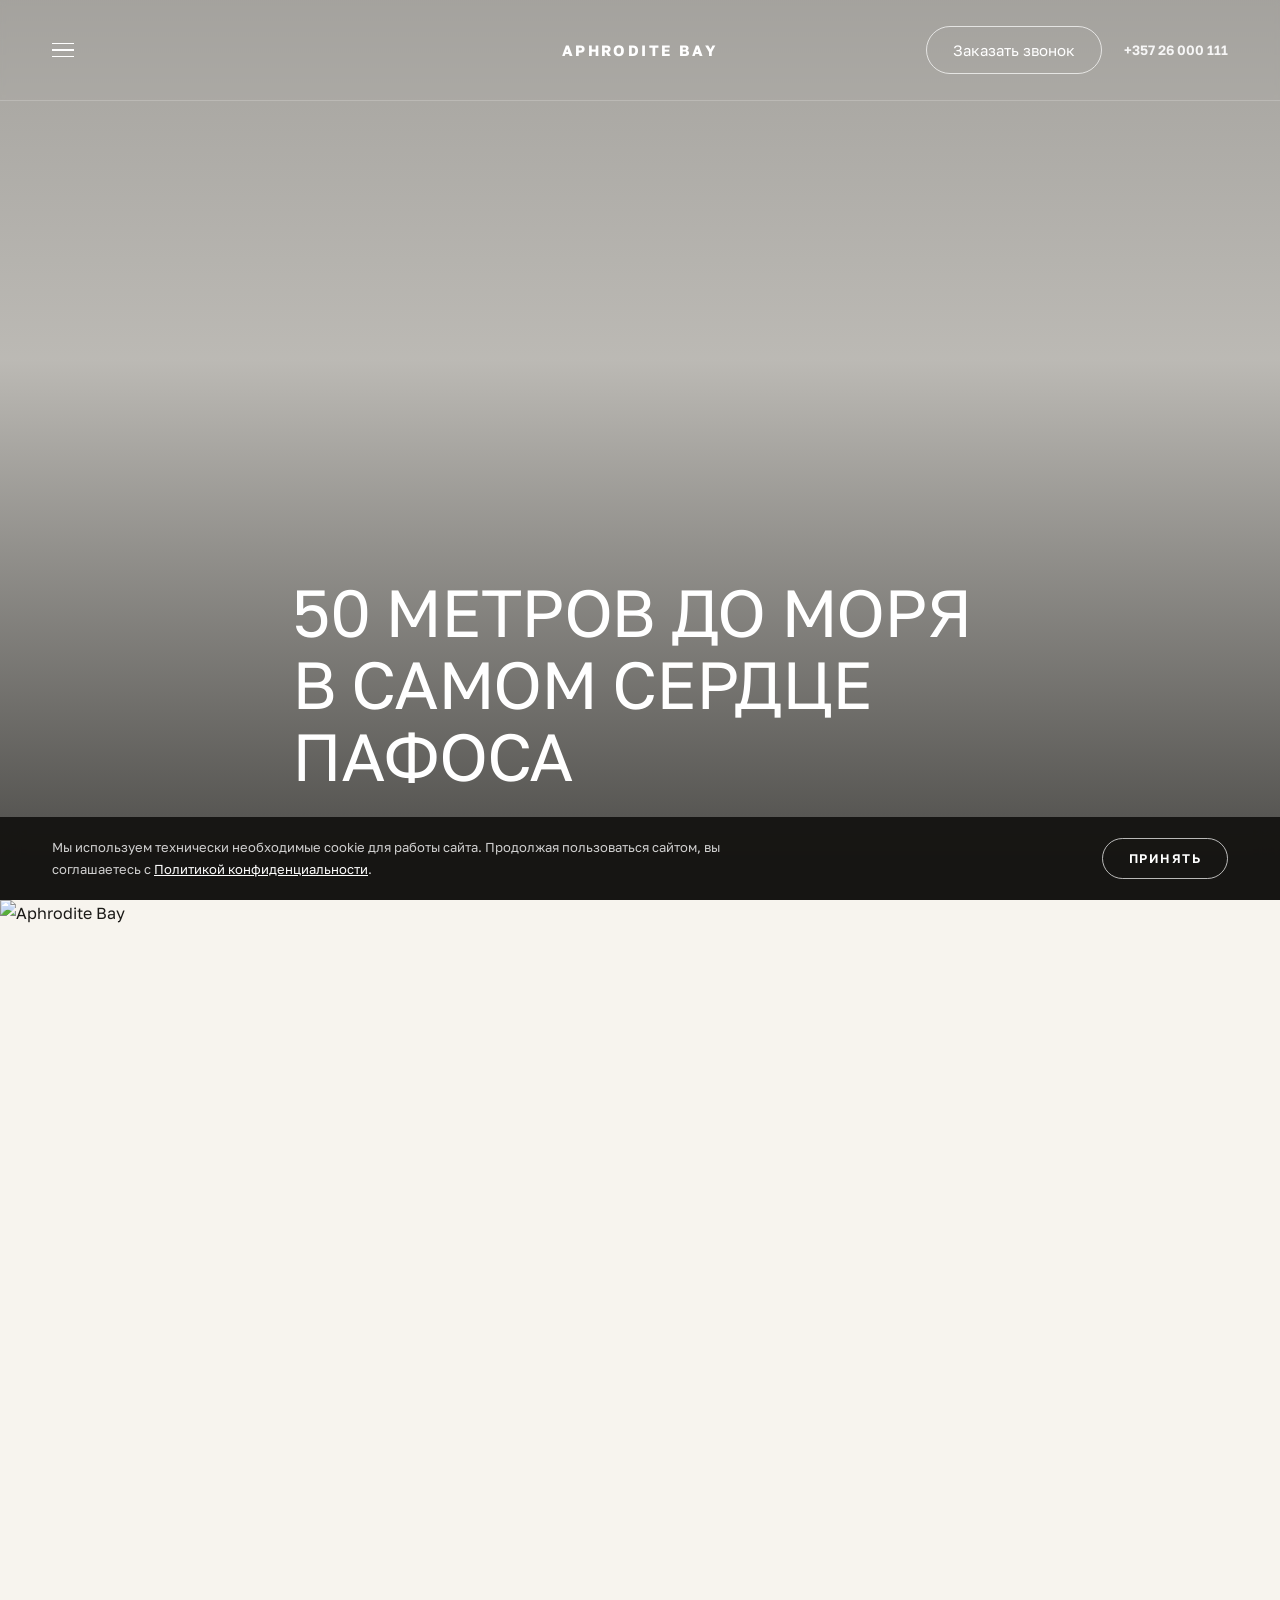
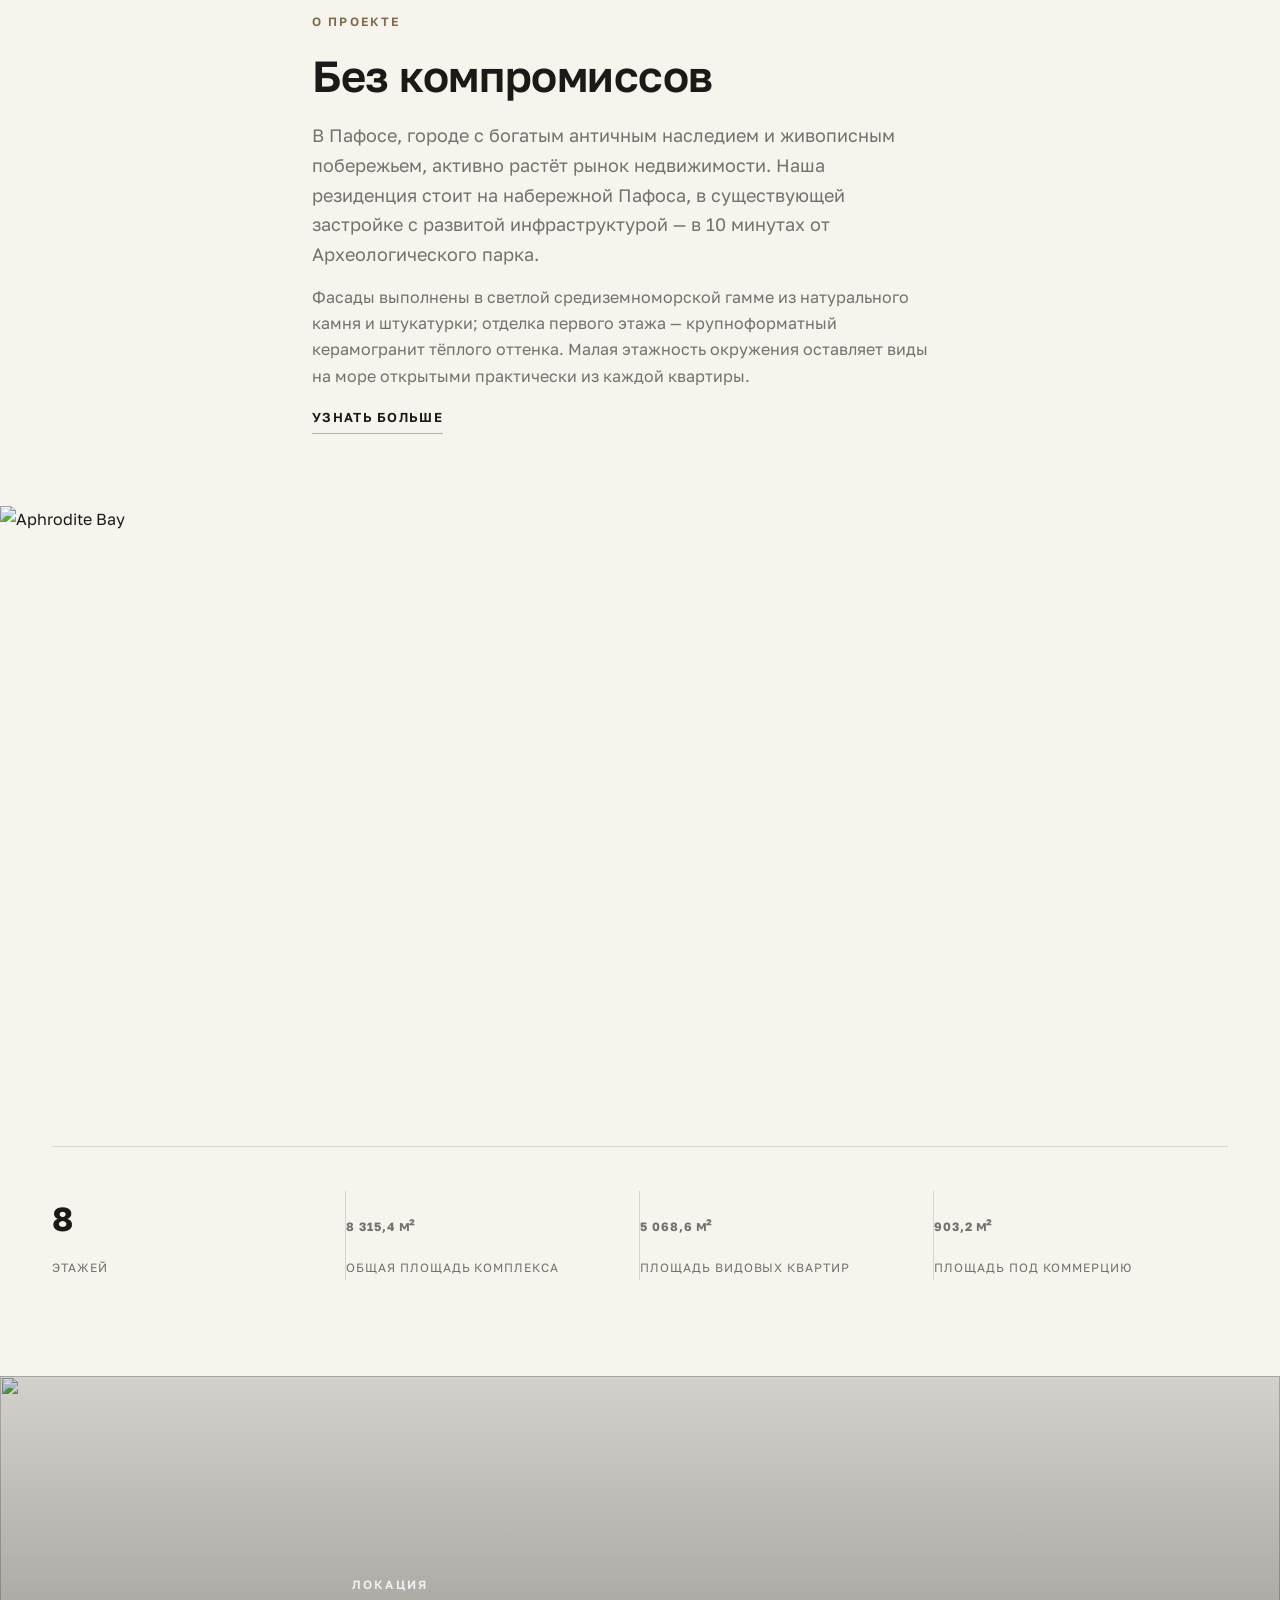
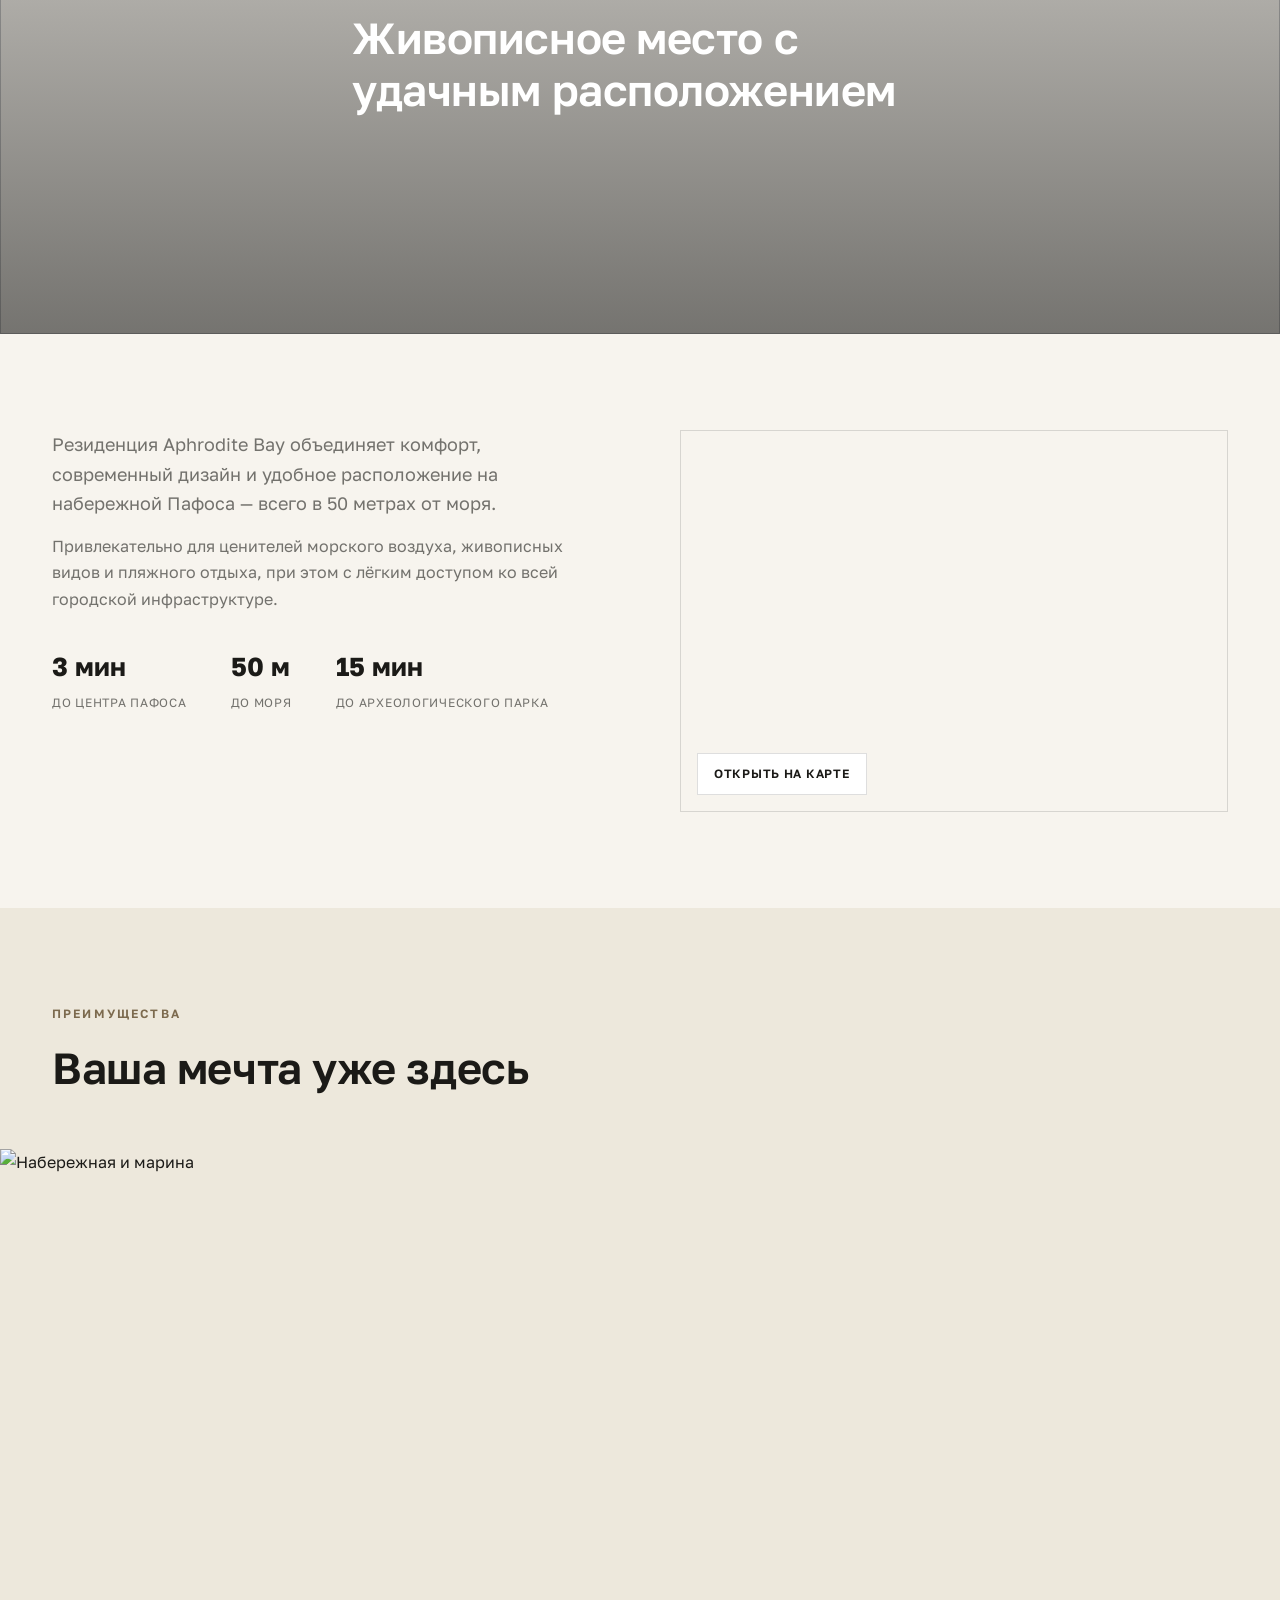
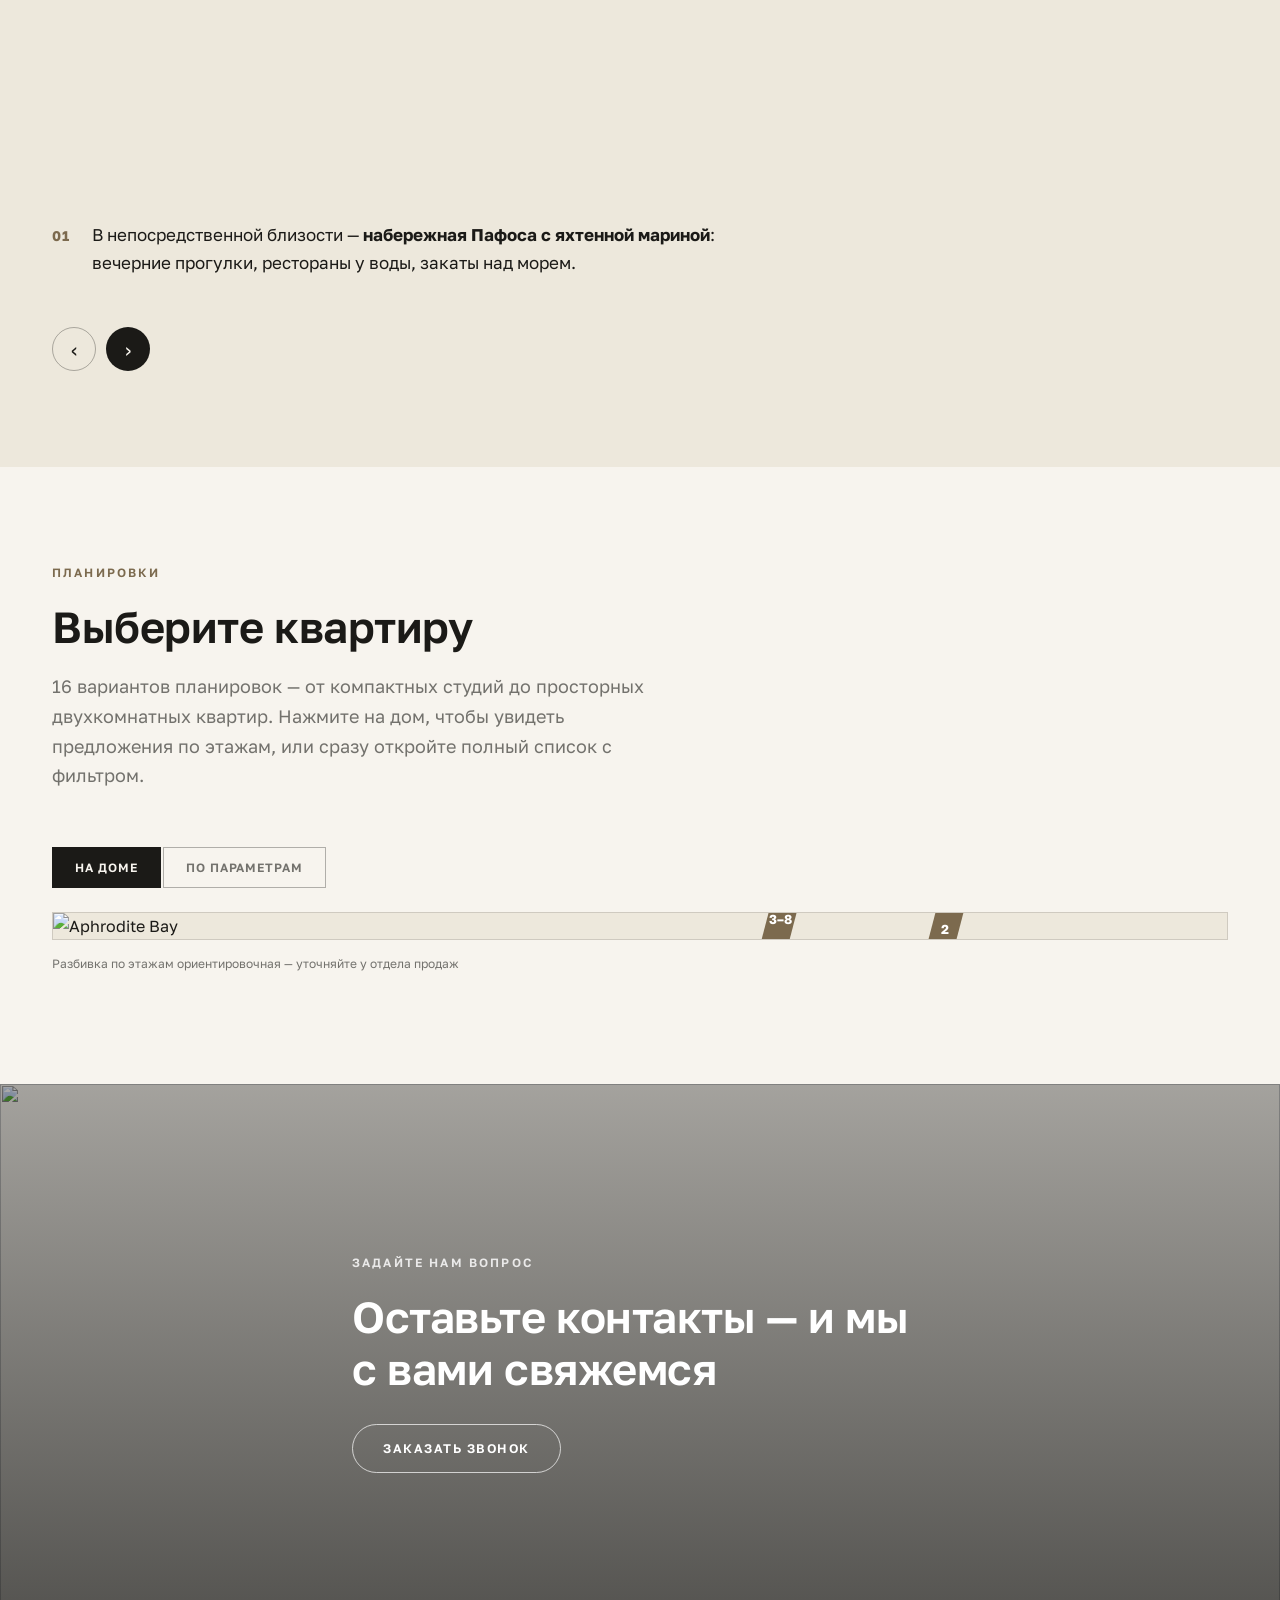
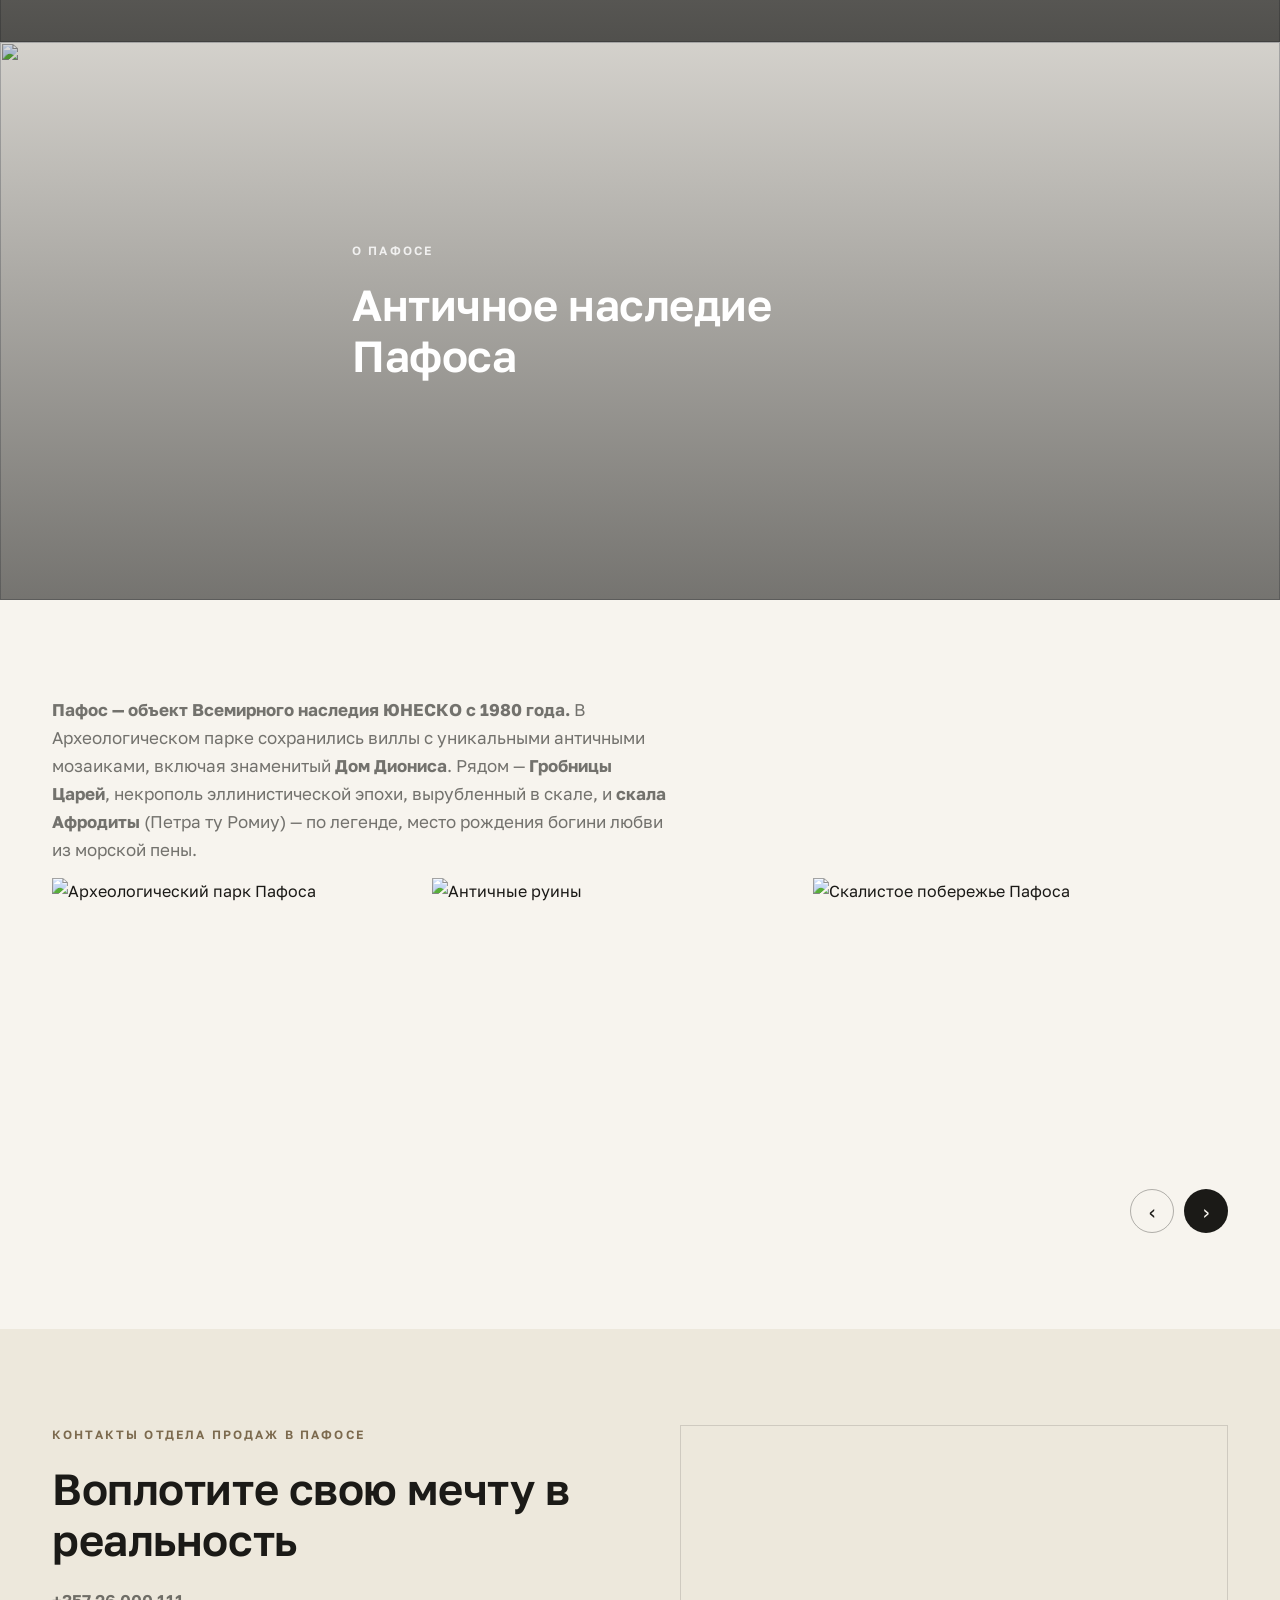
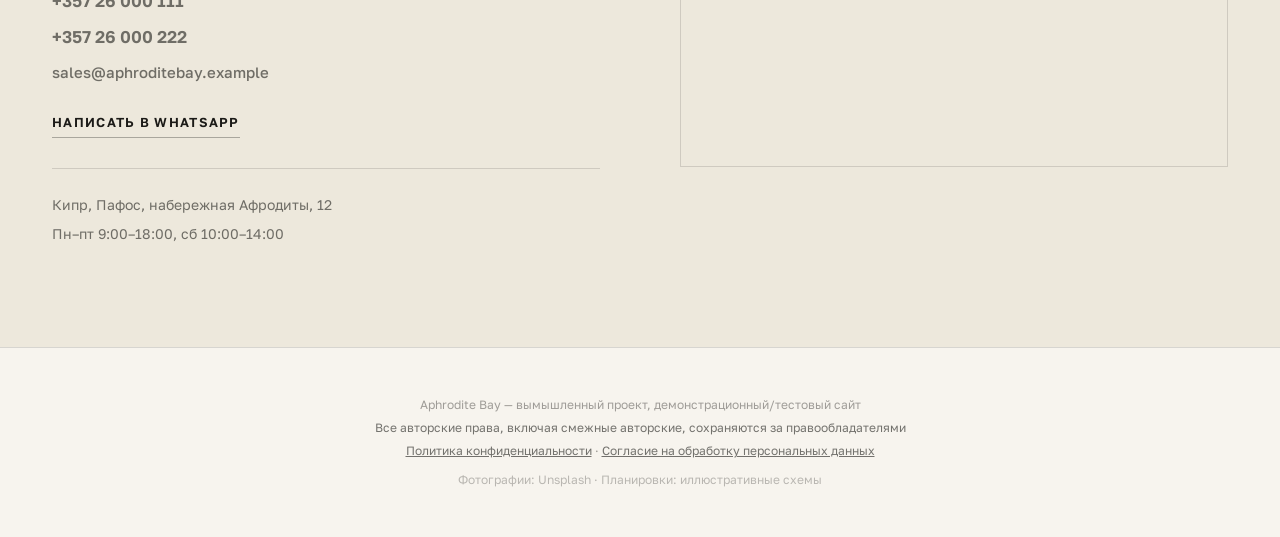
==== commit 729d6e4f: "Hero: scroll-scrubbed video background (scroll down = forward, scroll up = reverse, holds at both en" ====
--- a/aphrodite-bay/index.html
+++ b/aphrodite-bay/index.html
@@ -51,7 +51,9 @@
 
   <!-- HERO -->
   <section class="hero" id="hero">
-    <img class="hero-bg" src="https://images.unsplash.com/photo-1778053065303-73cfcaa79474?w=1920&q=80&auto=format&fit=crop" alt="">
+    <video class="hero-bg" id="heroVideo" muted playsinline preload="auto" poster="https://images.unsplash.com/photo-1778053065303-73cfcaa79474?w=1920&q=80&auto=format&fit=crop">
+      <source src="hero-video.mp4" type="video/mp4">
+    </video>
     <div class="hero-scrim"></div>
     <div class="container hero-content">
       <h1 class="hero-anim" style="--d:.1s">50 метров до моря<br>в самом сердце Пафоса</h1>
@@ -362,7 +364,7 @@
   </div>
 </div>
 
-<script src="script.js"></script>
+<script src="script.js?v=2"></script>
 <script src="cookie-consent.js"></script>
 </body>
 </html>
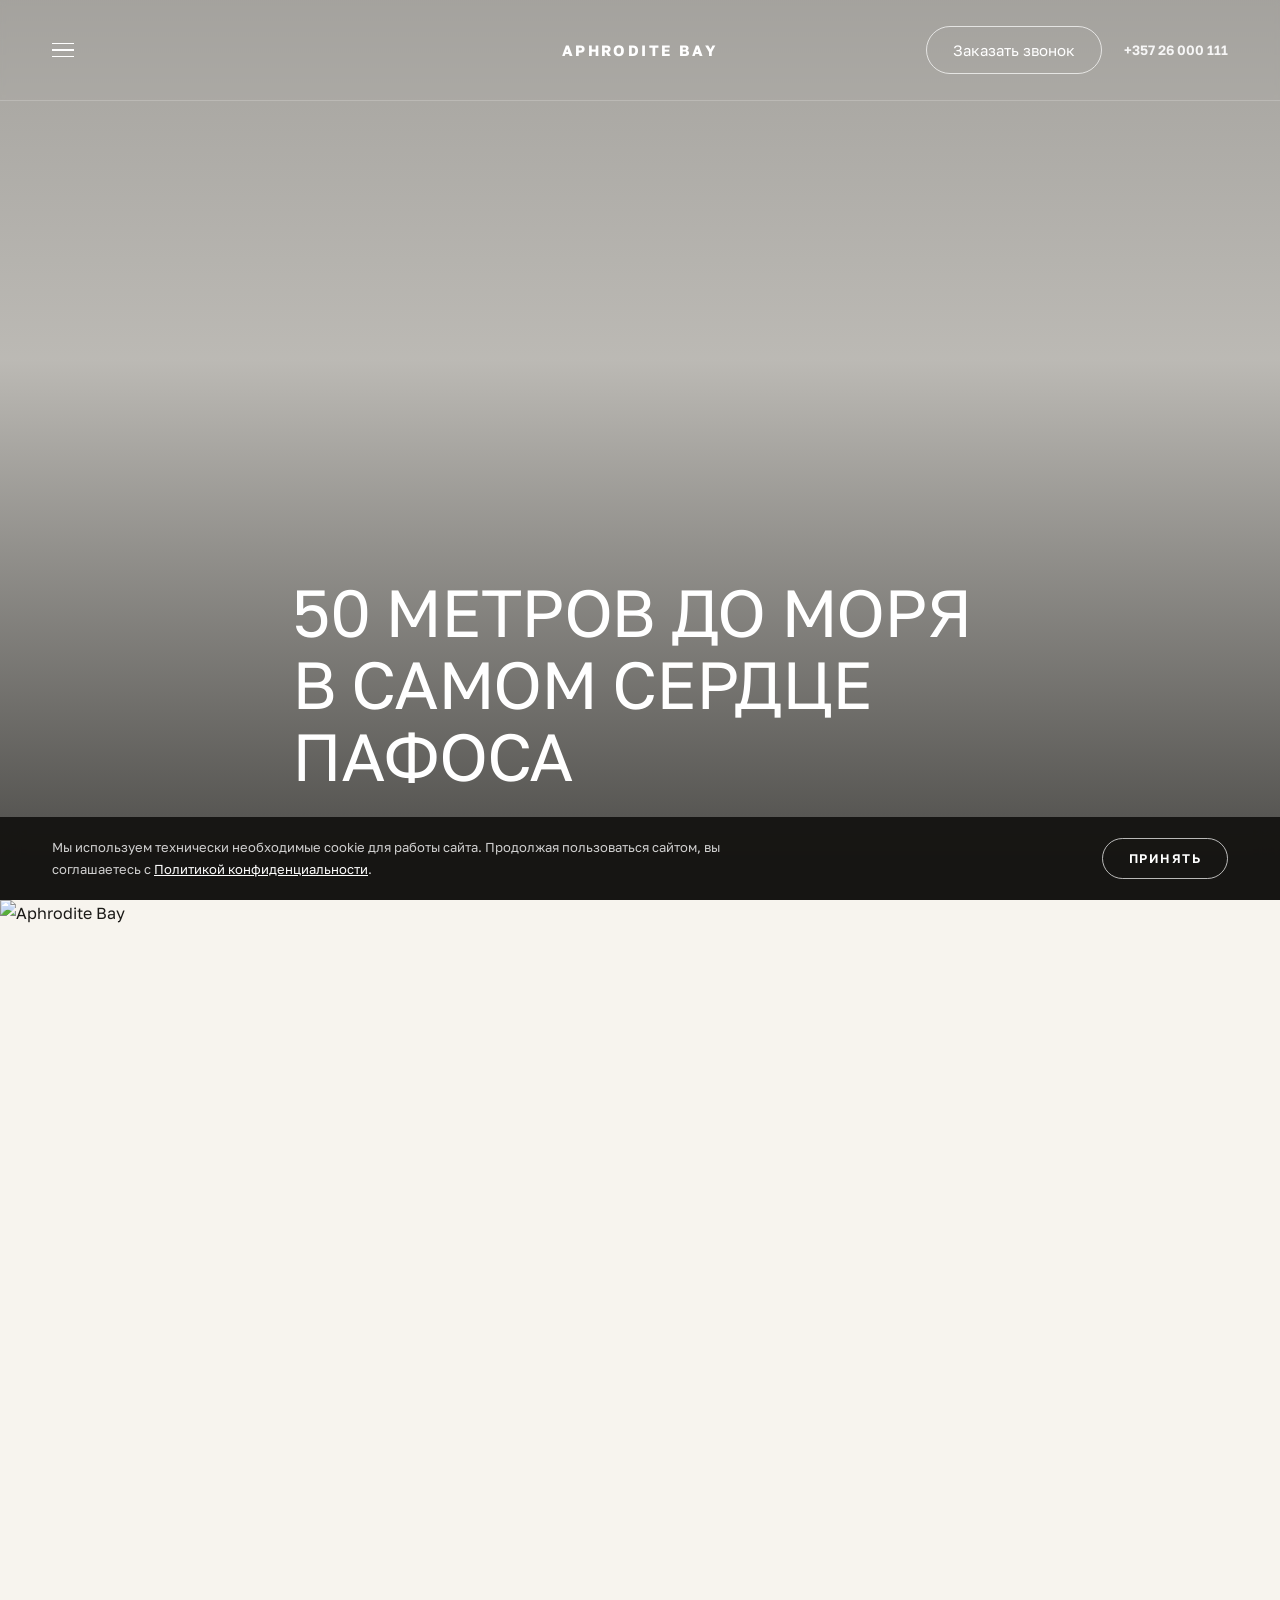
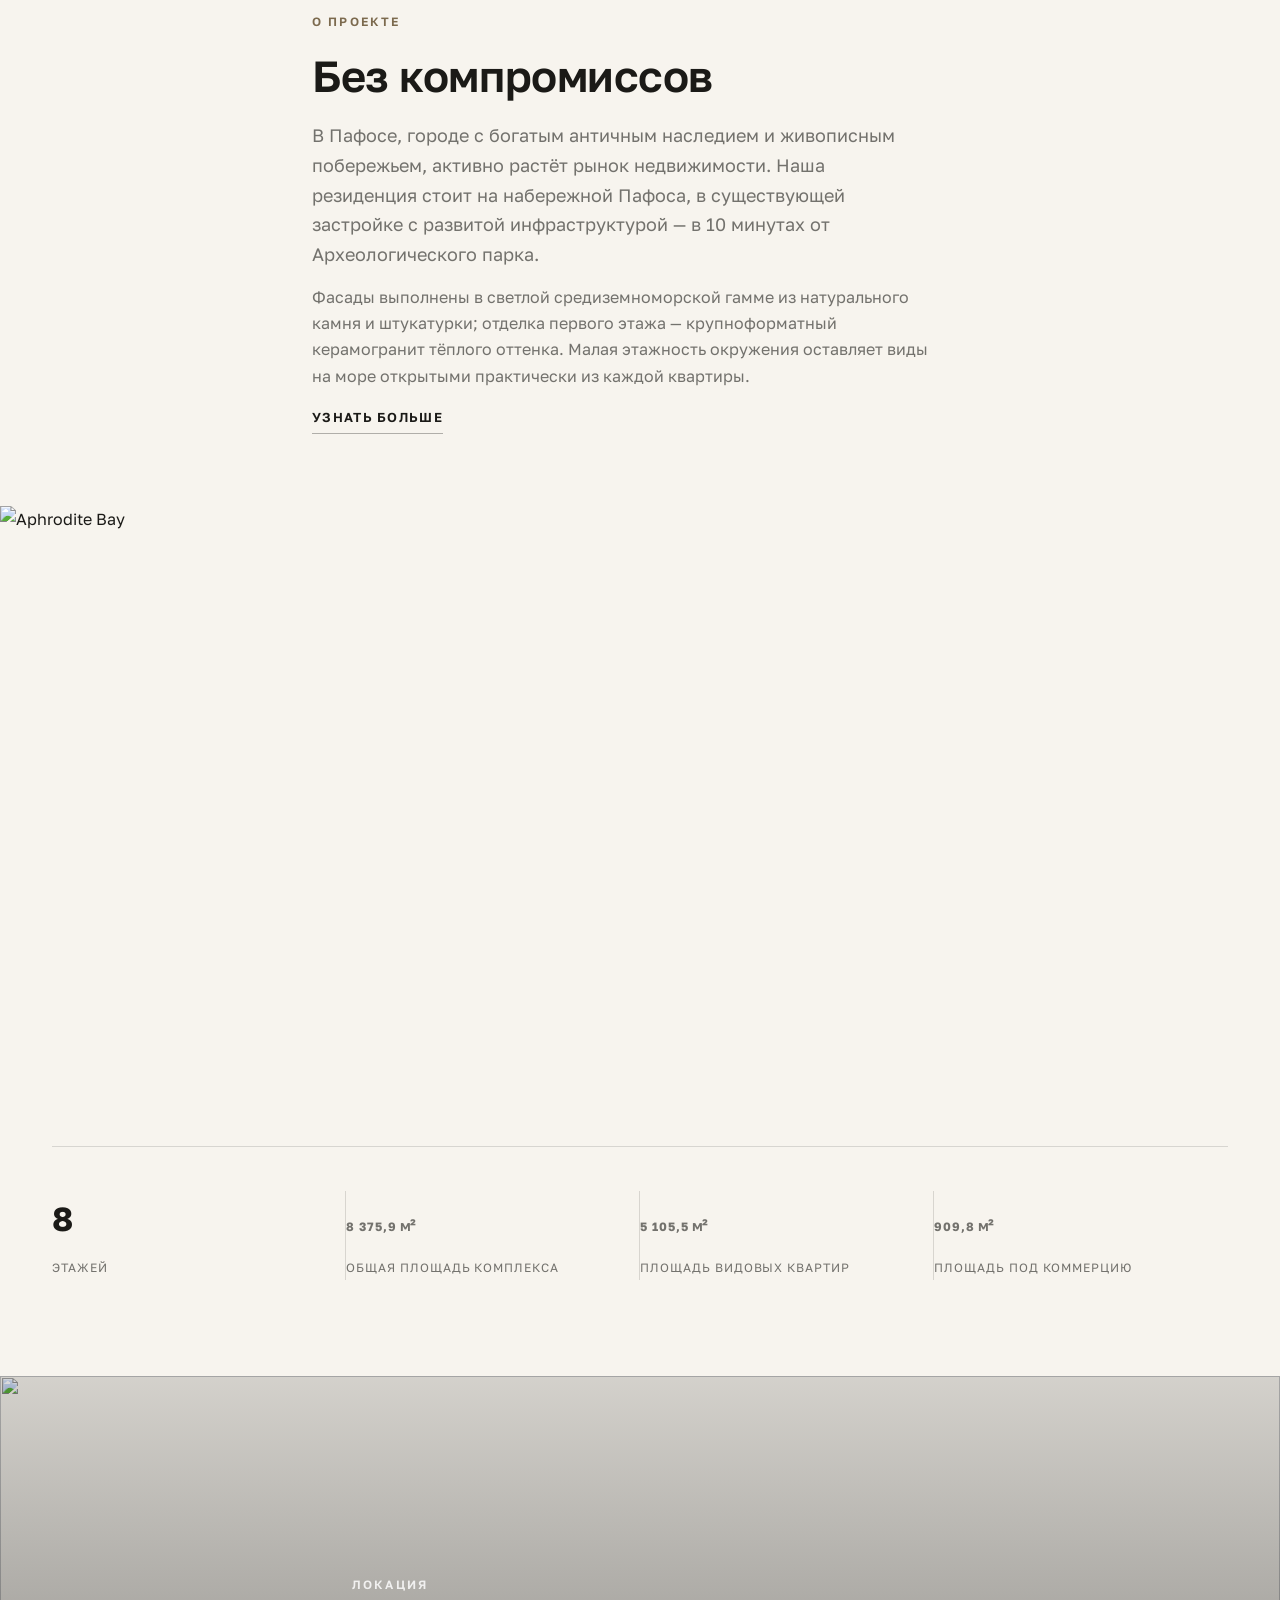
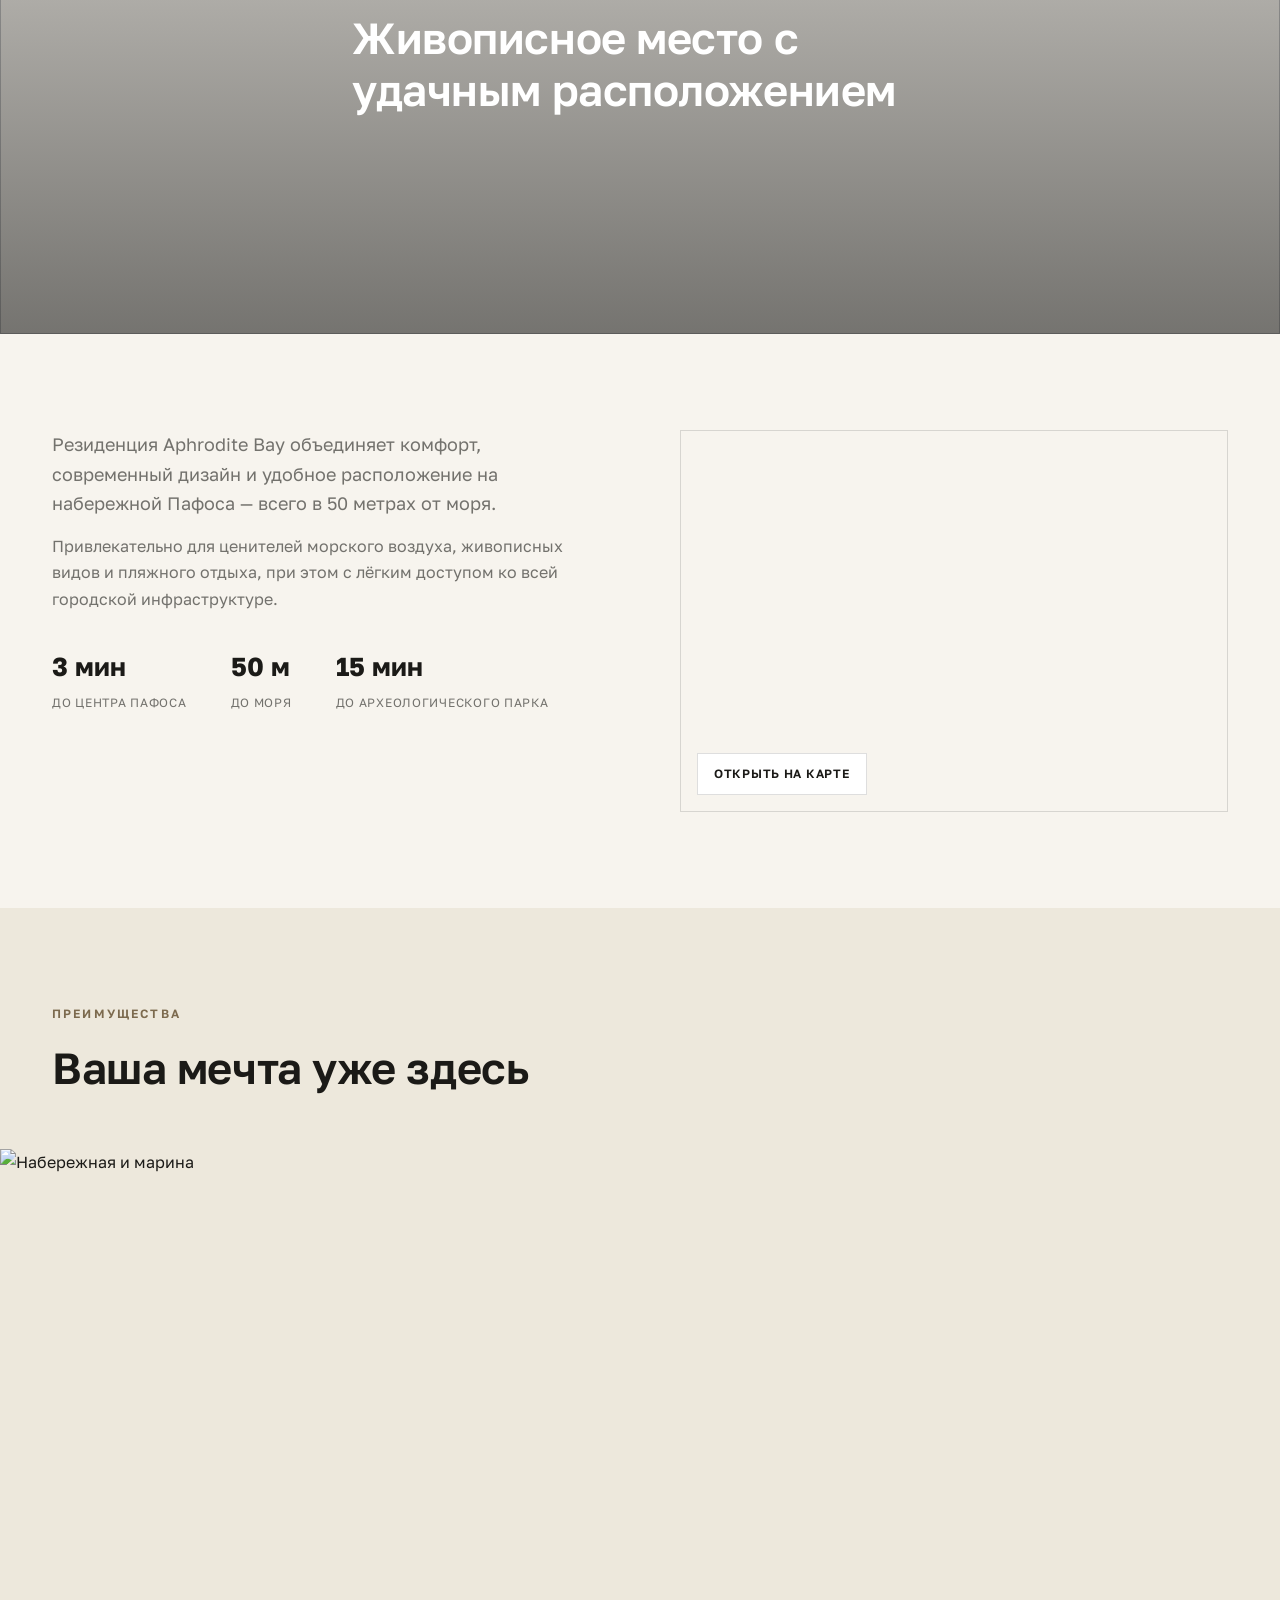
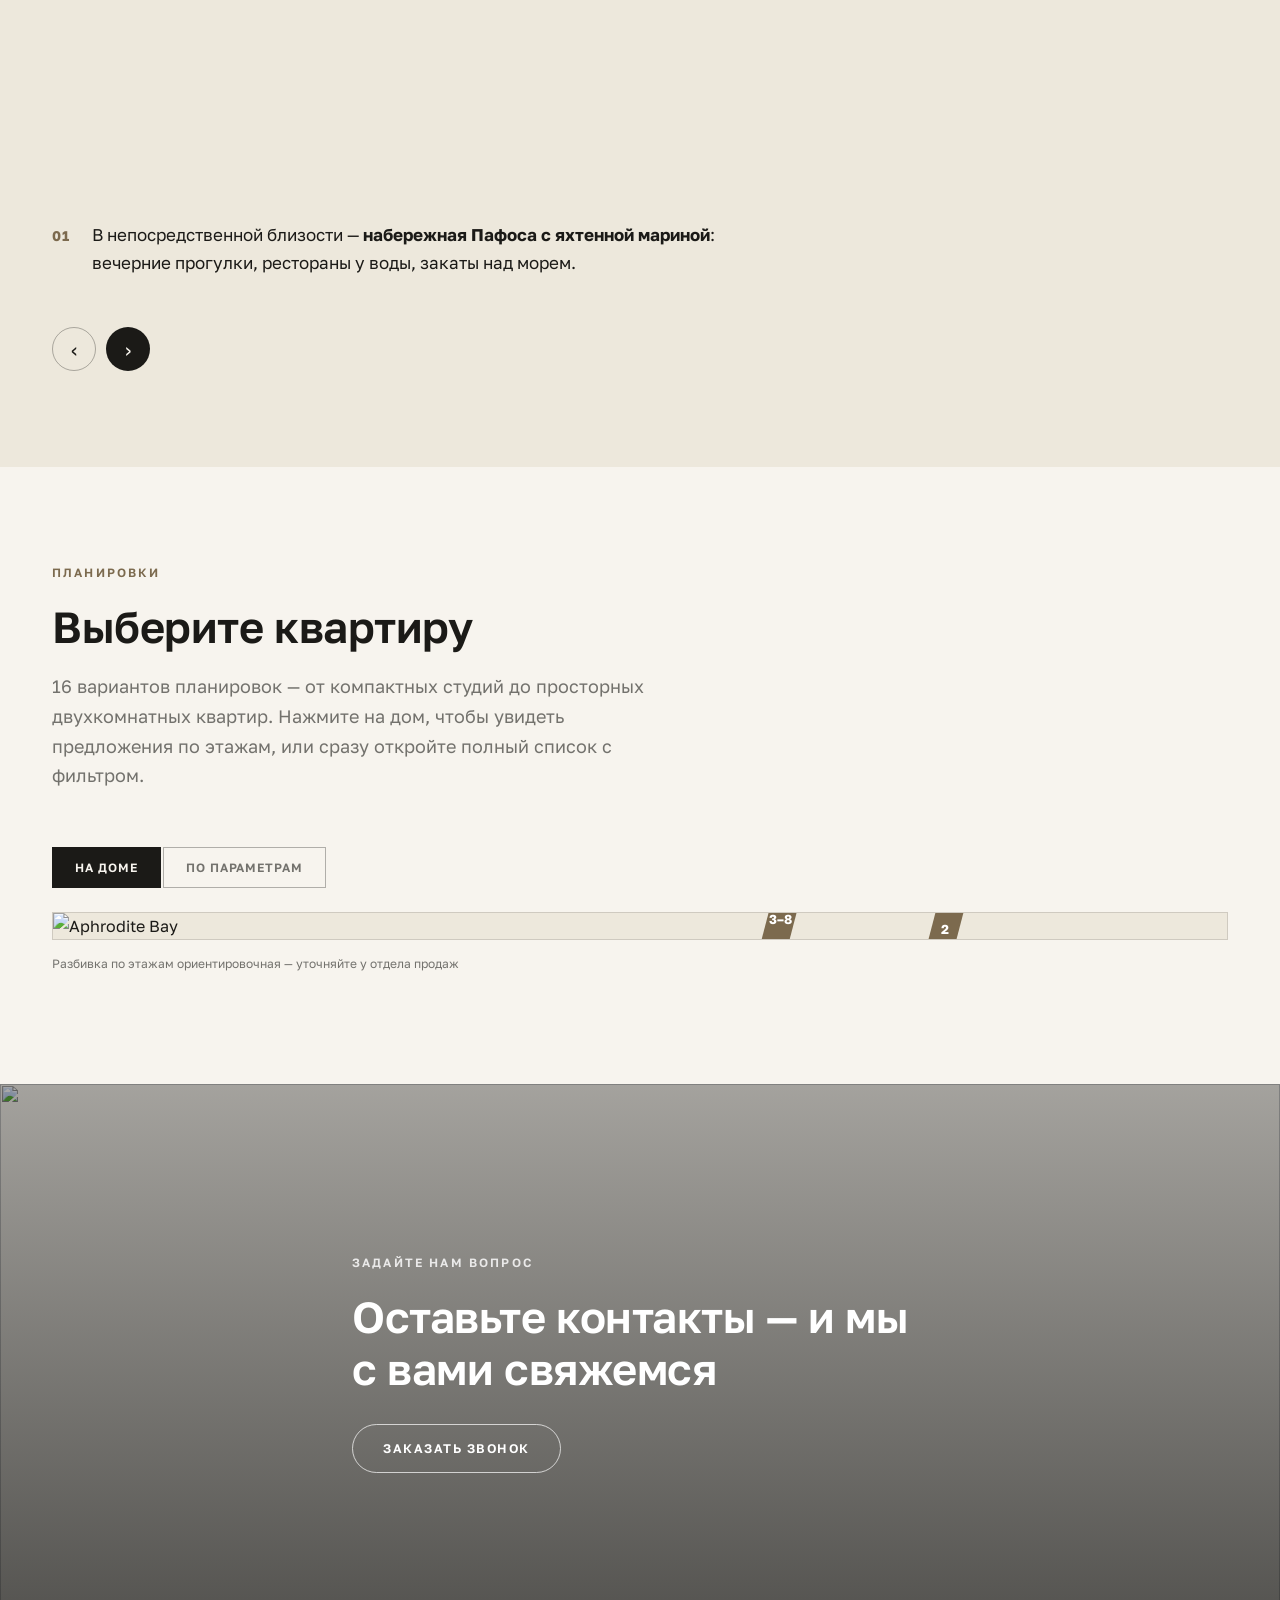
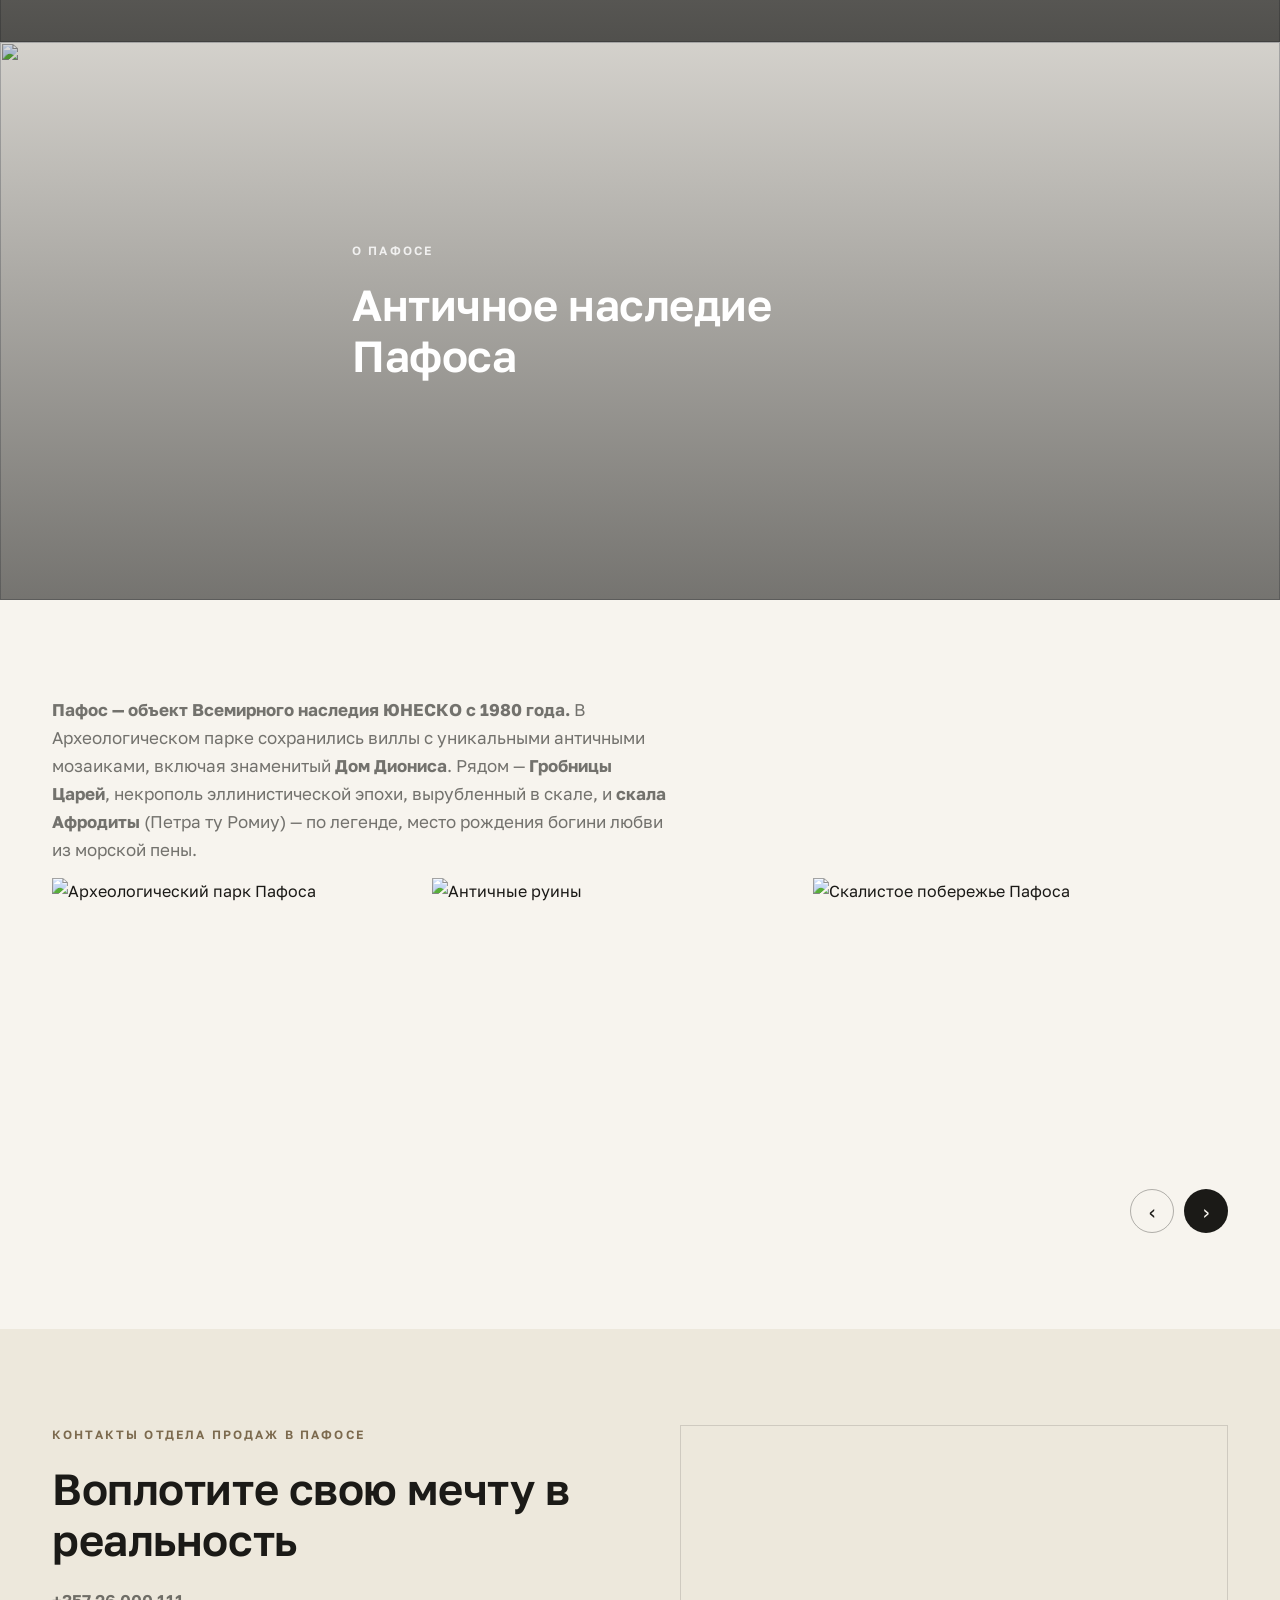
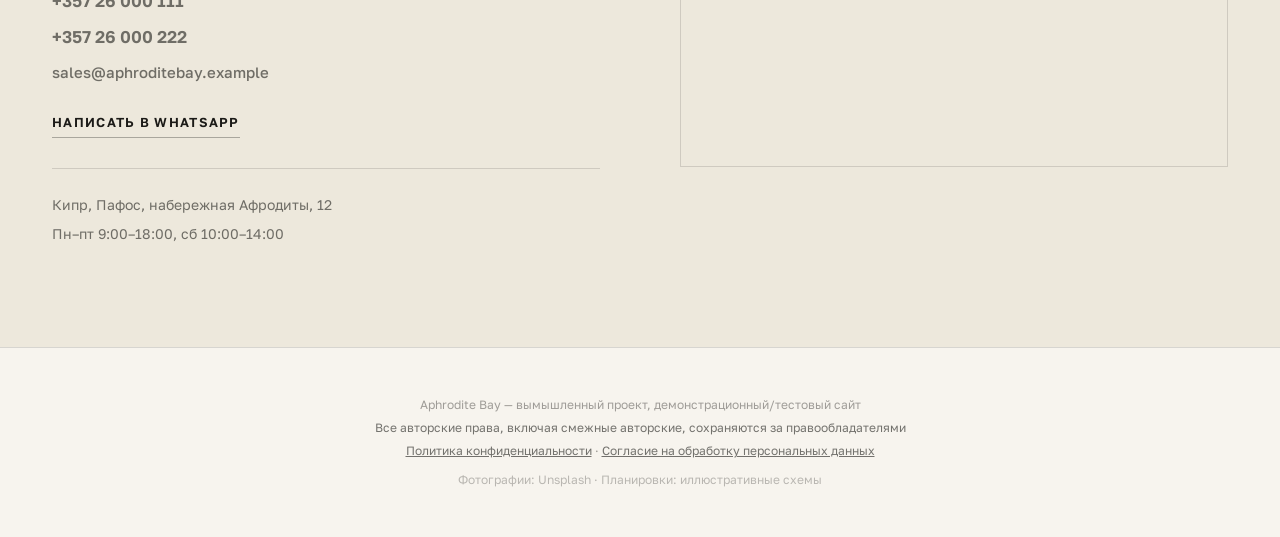
==== commit 2db7b851: "Fix scroll-scrub video jank: re-encode all-intra (keyframe every frame) for cheap seeks, guard again" ====
--- a/aphrodite-bay/index.html
+++ b/aphrodite-bay/index.html
@@ -364,7 +364,7 @@
   </div>
 </div>
 
-<script src="script.js?v=2"></script>
+<script src="script.js?v=3"></script>
 <script src="cookie-consent.js"></script>
 </body>
 </html>
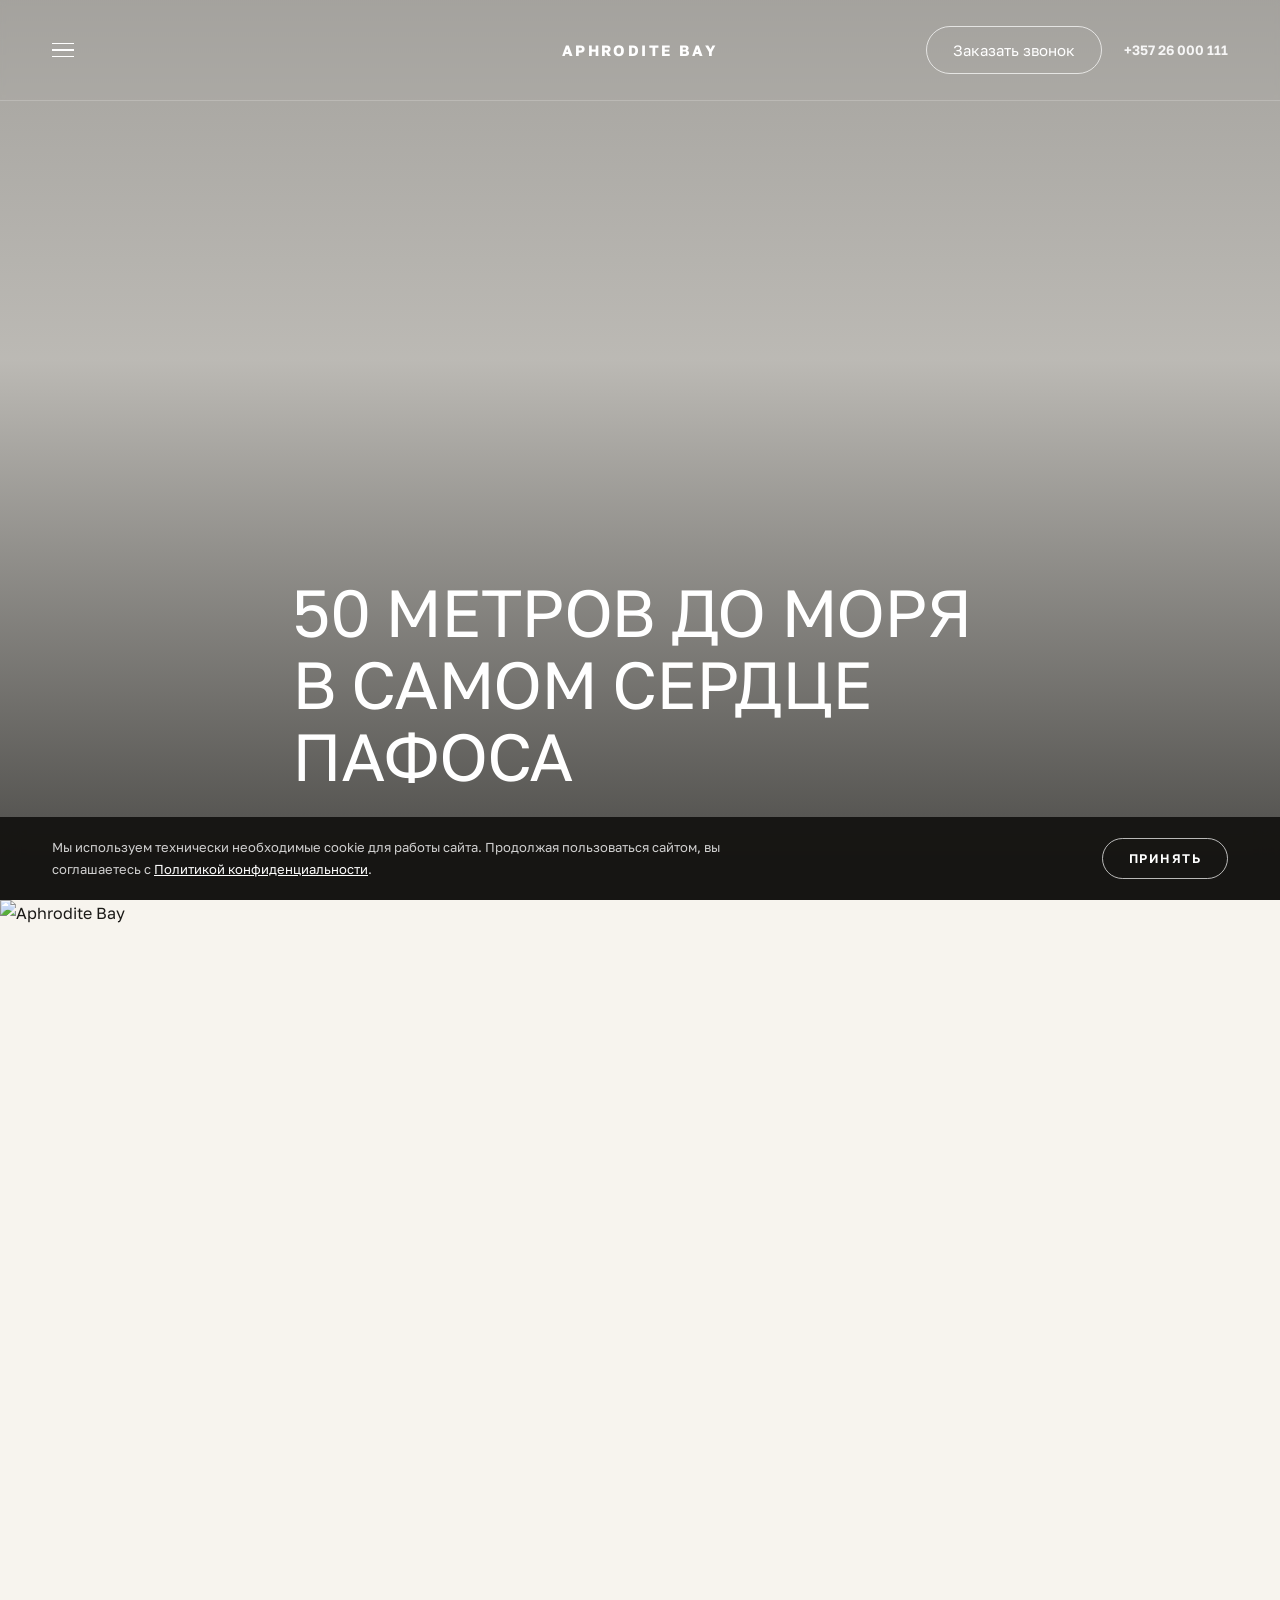
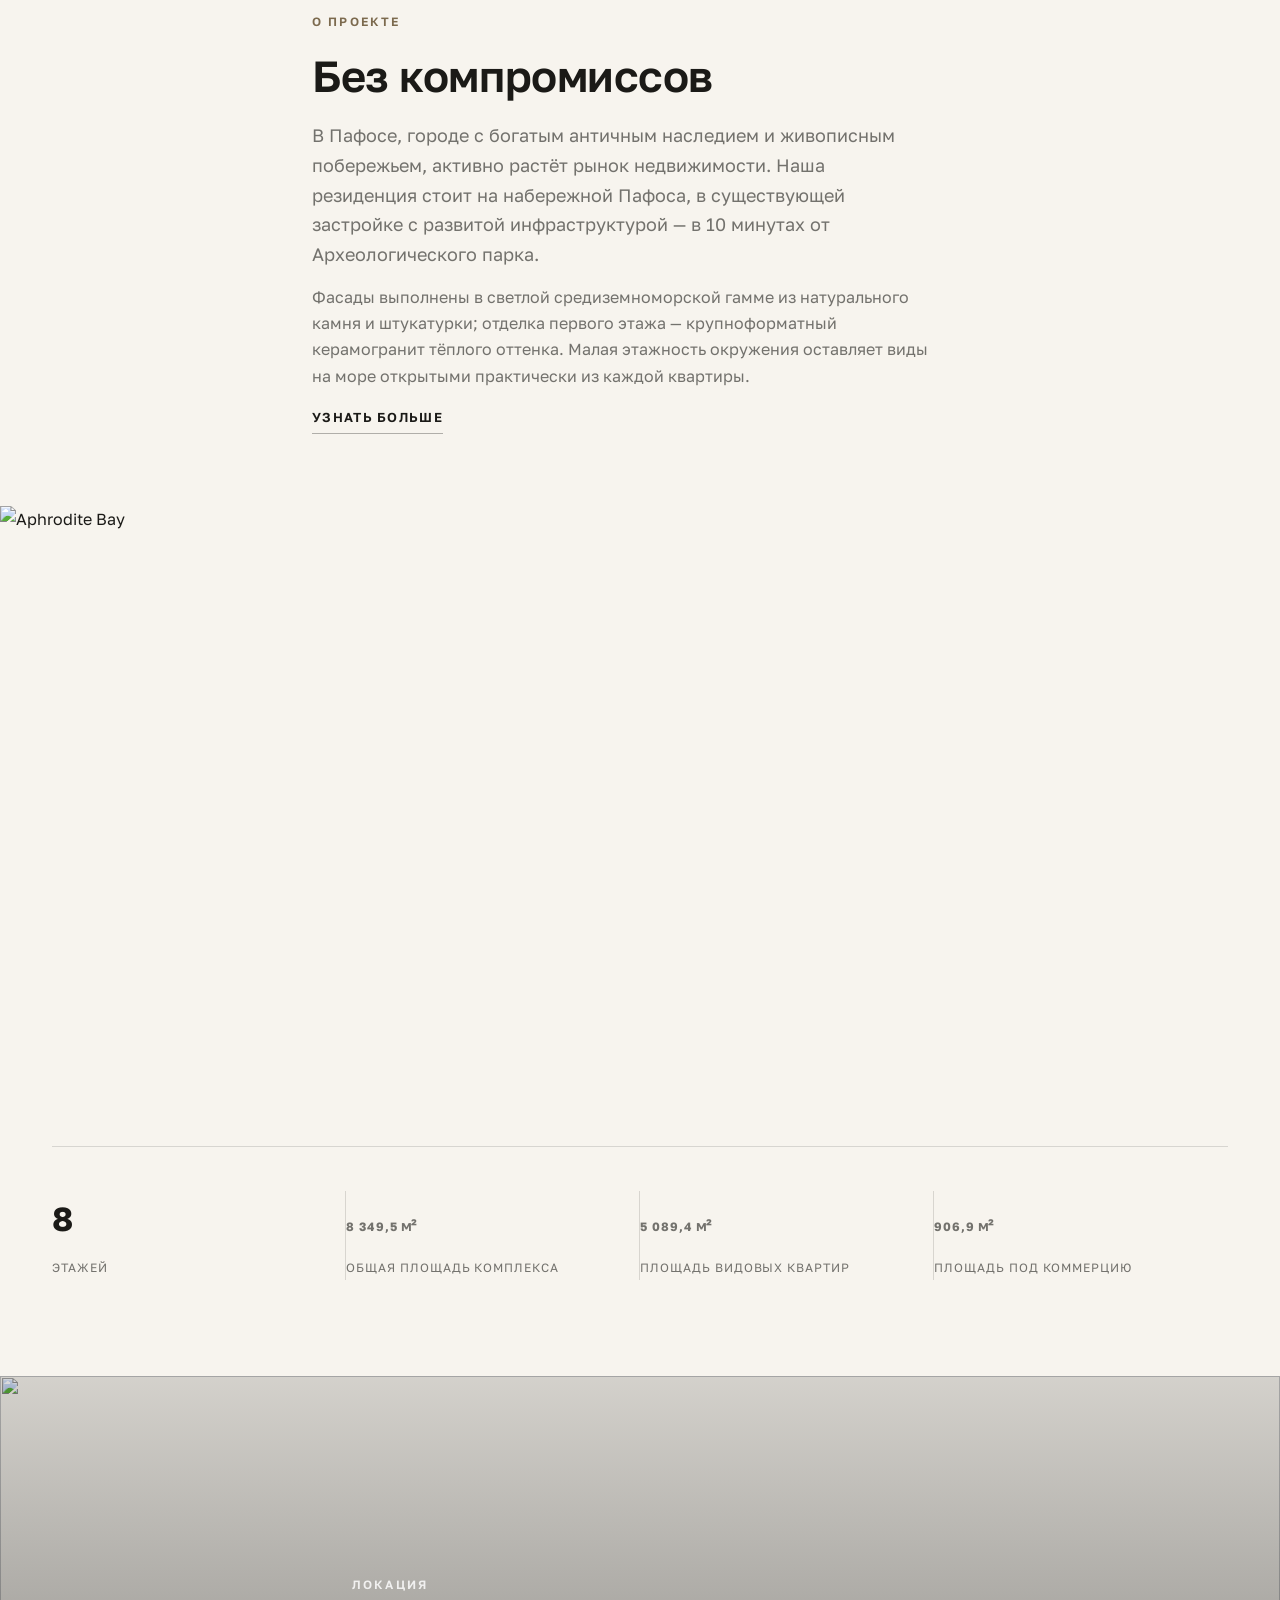
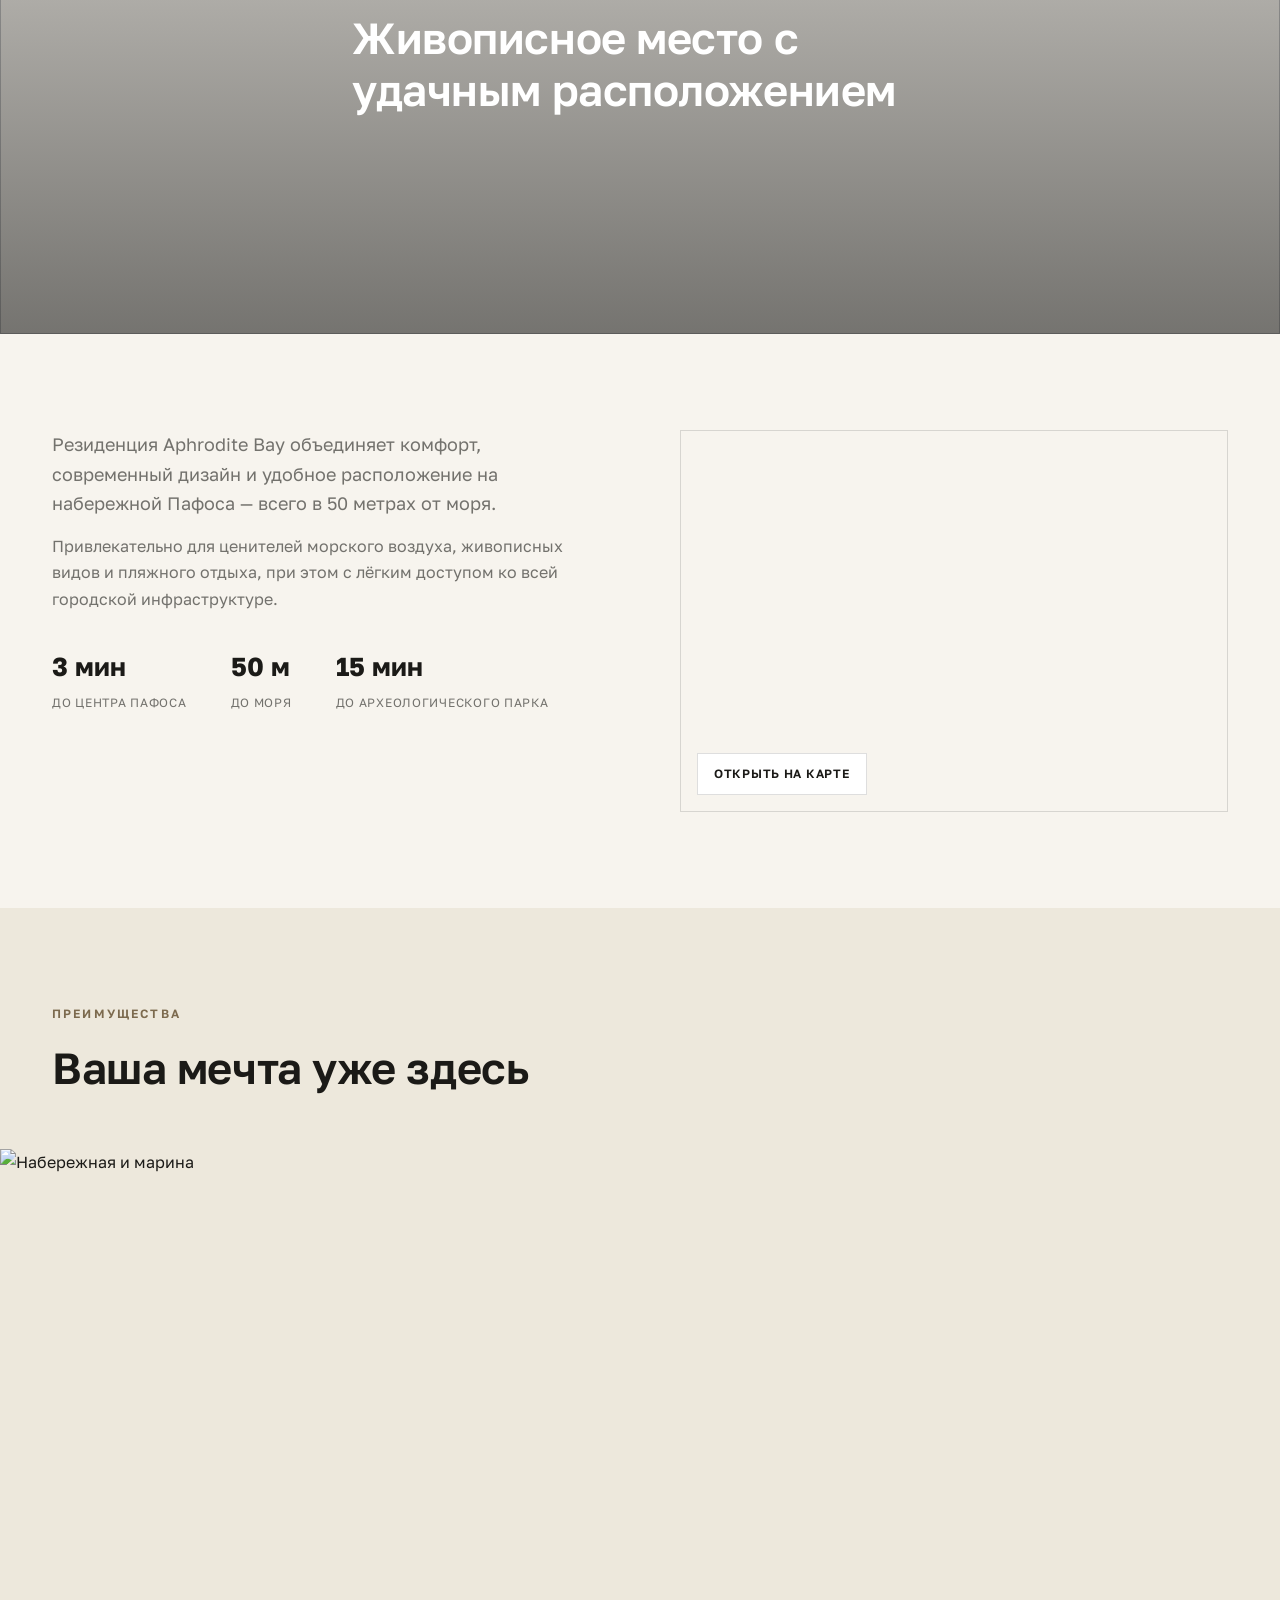
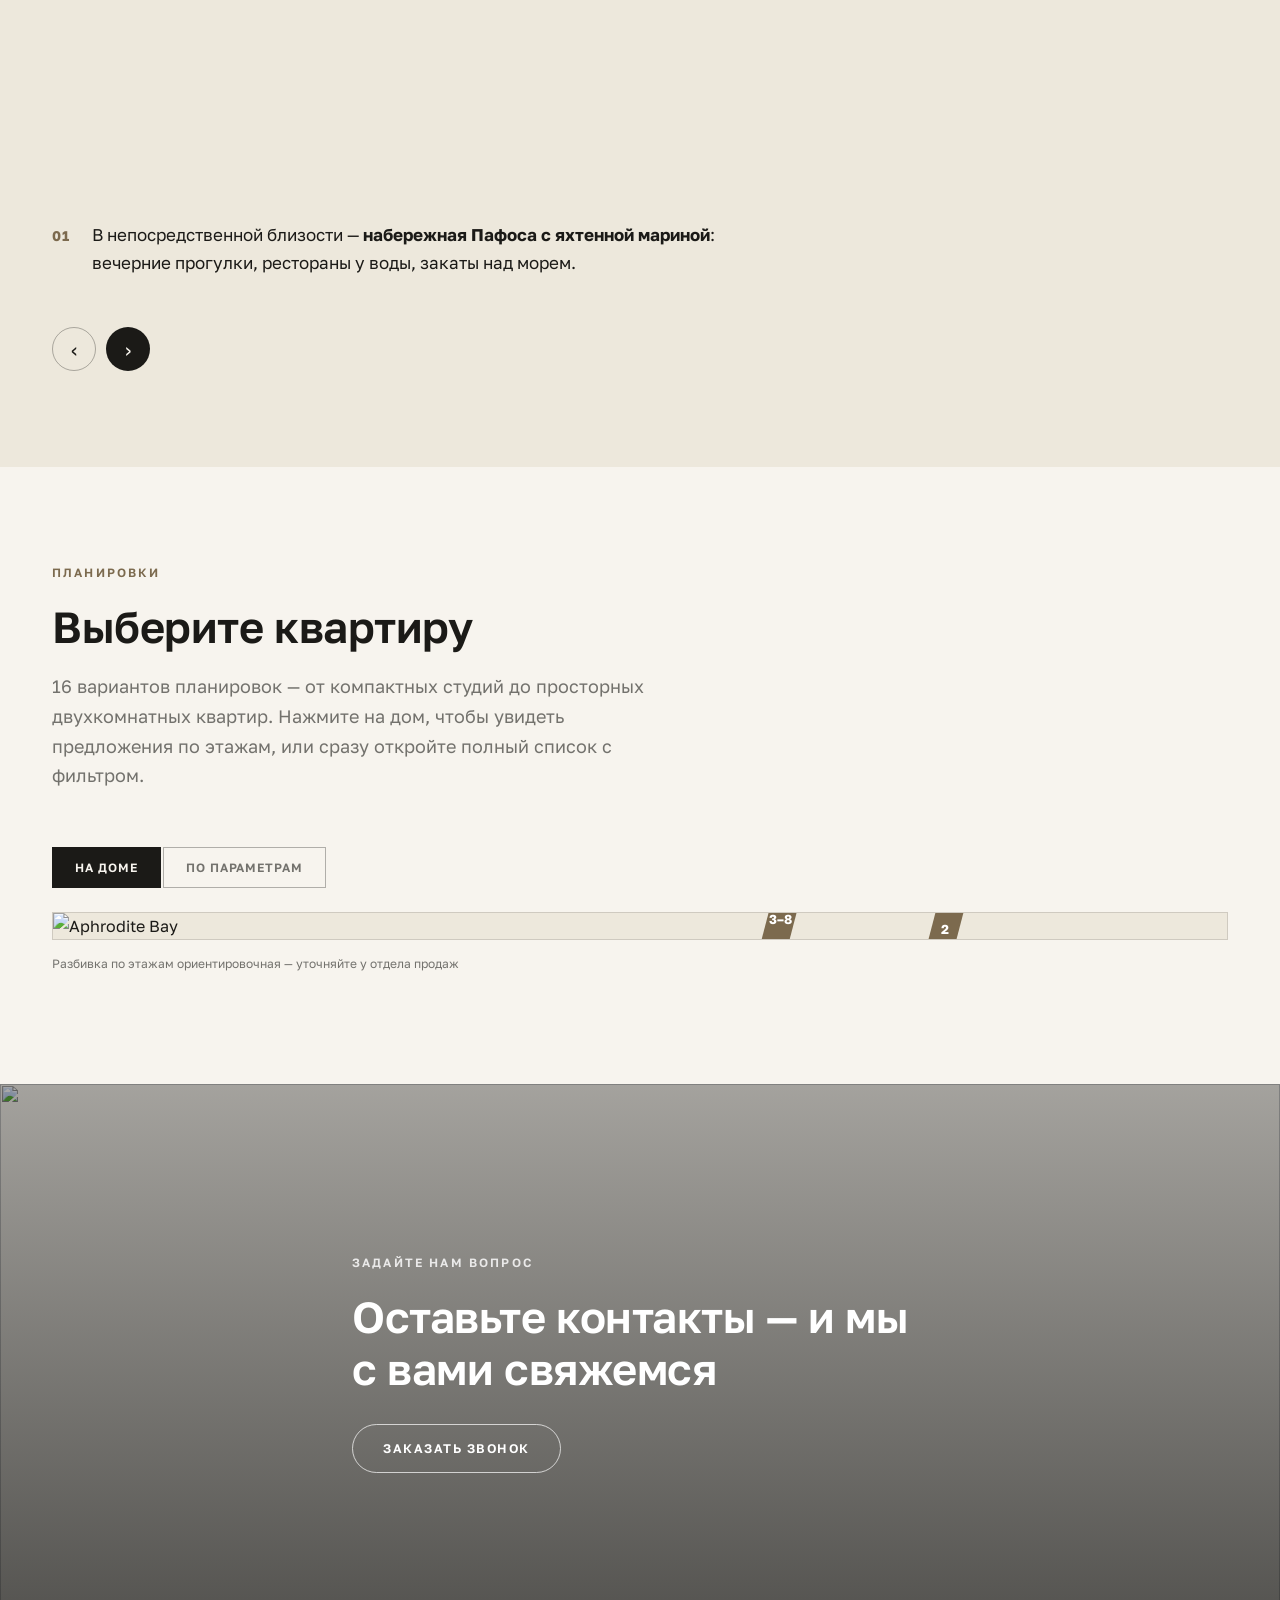
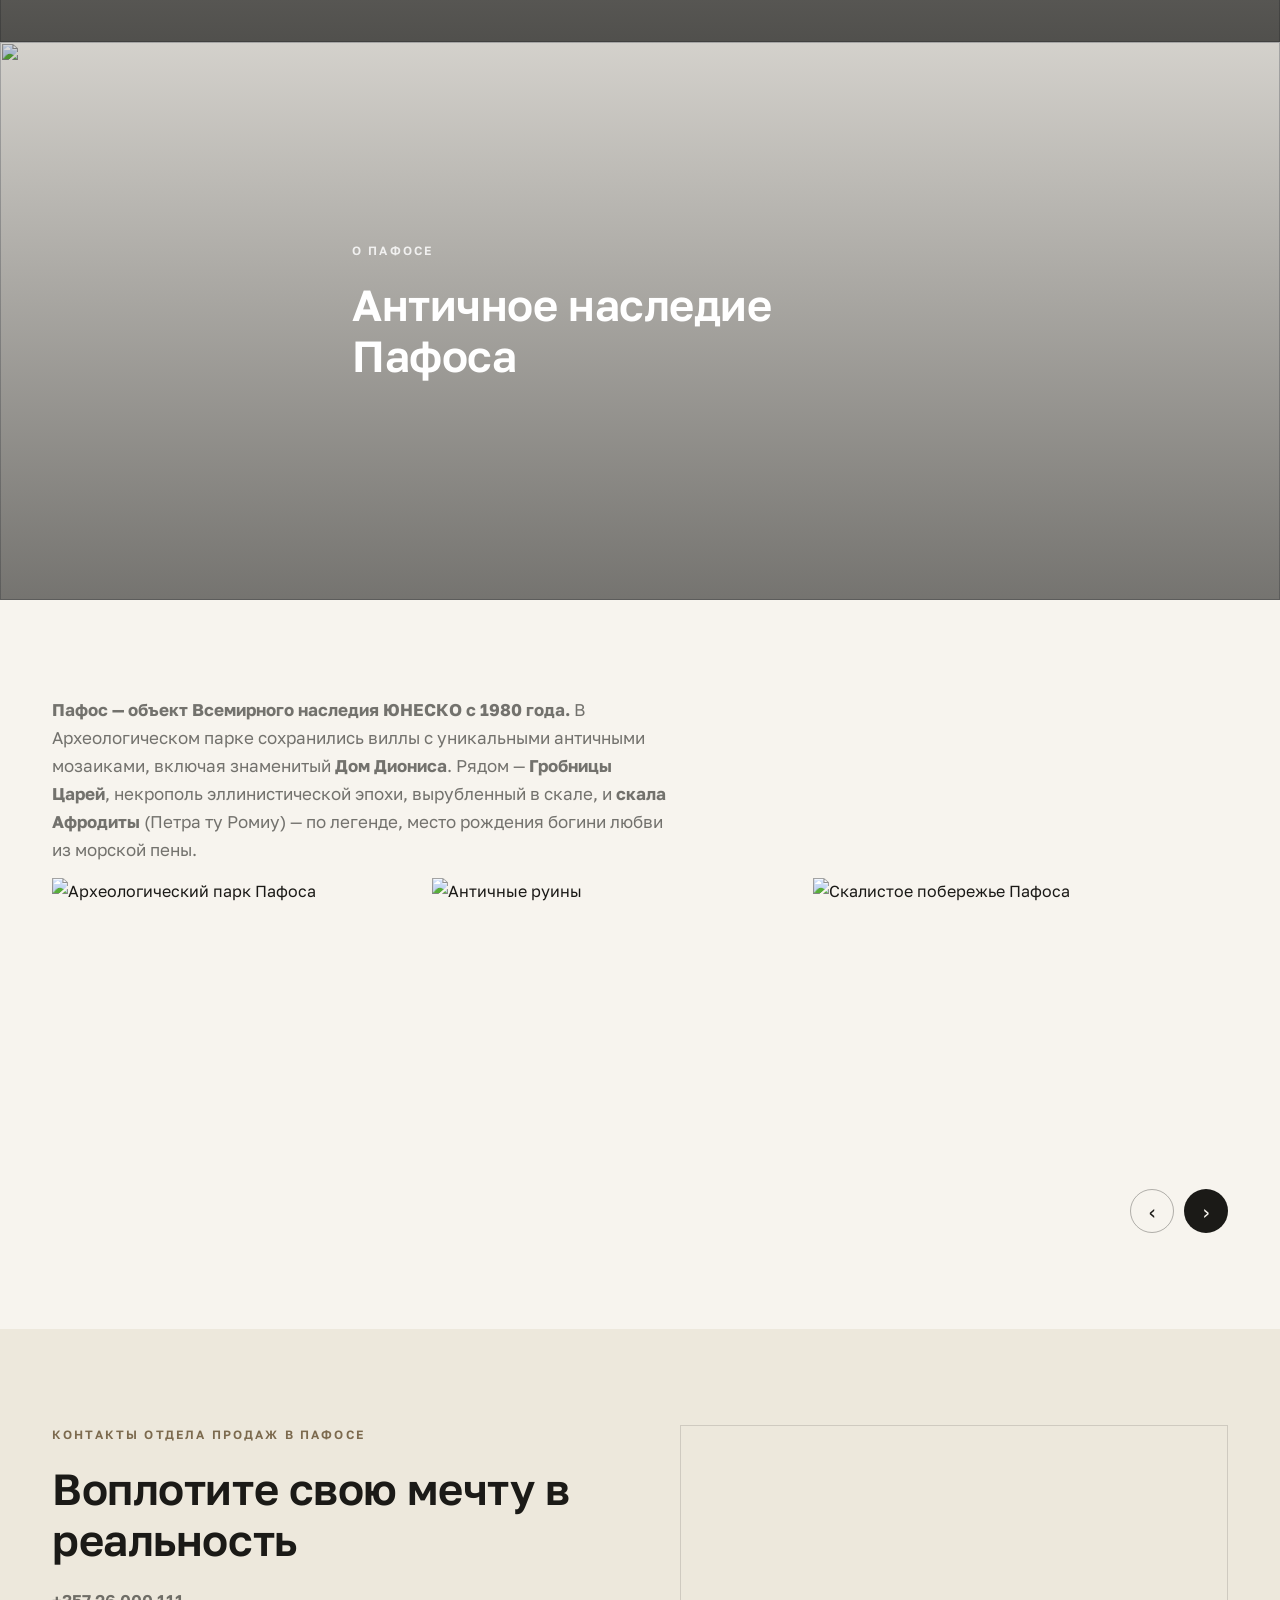
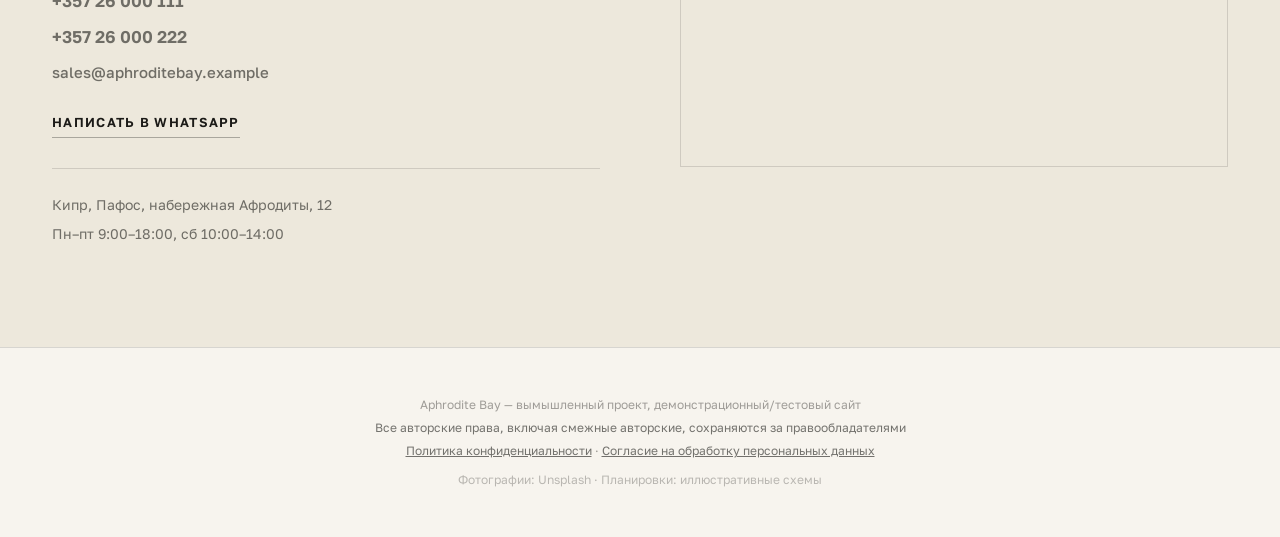
==== commit 54f77be7: "Hero video: play through once on load, then hand control to scroll (reverse on scroll up)" ====
--- a/aphrodite-bay/index.html
+++ b/aphrodite-bay/index.html
@@ -364,7 +364,7 @@
   </div>
 </div>
 
-<script src="script.js?v=3"></script>
+<script src="script.js?v=4"></script>
 <script src="cookie-consent.js"></script>
 </body>
 </html>
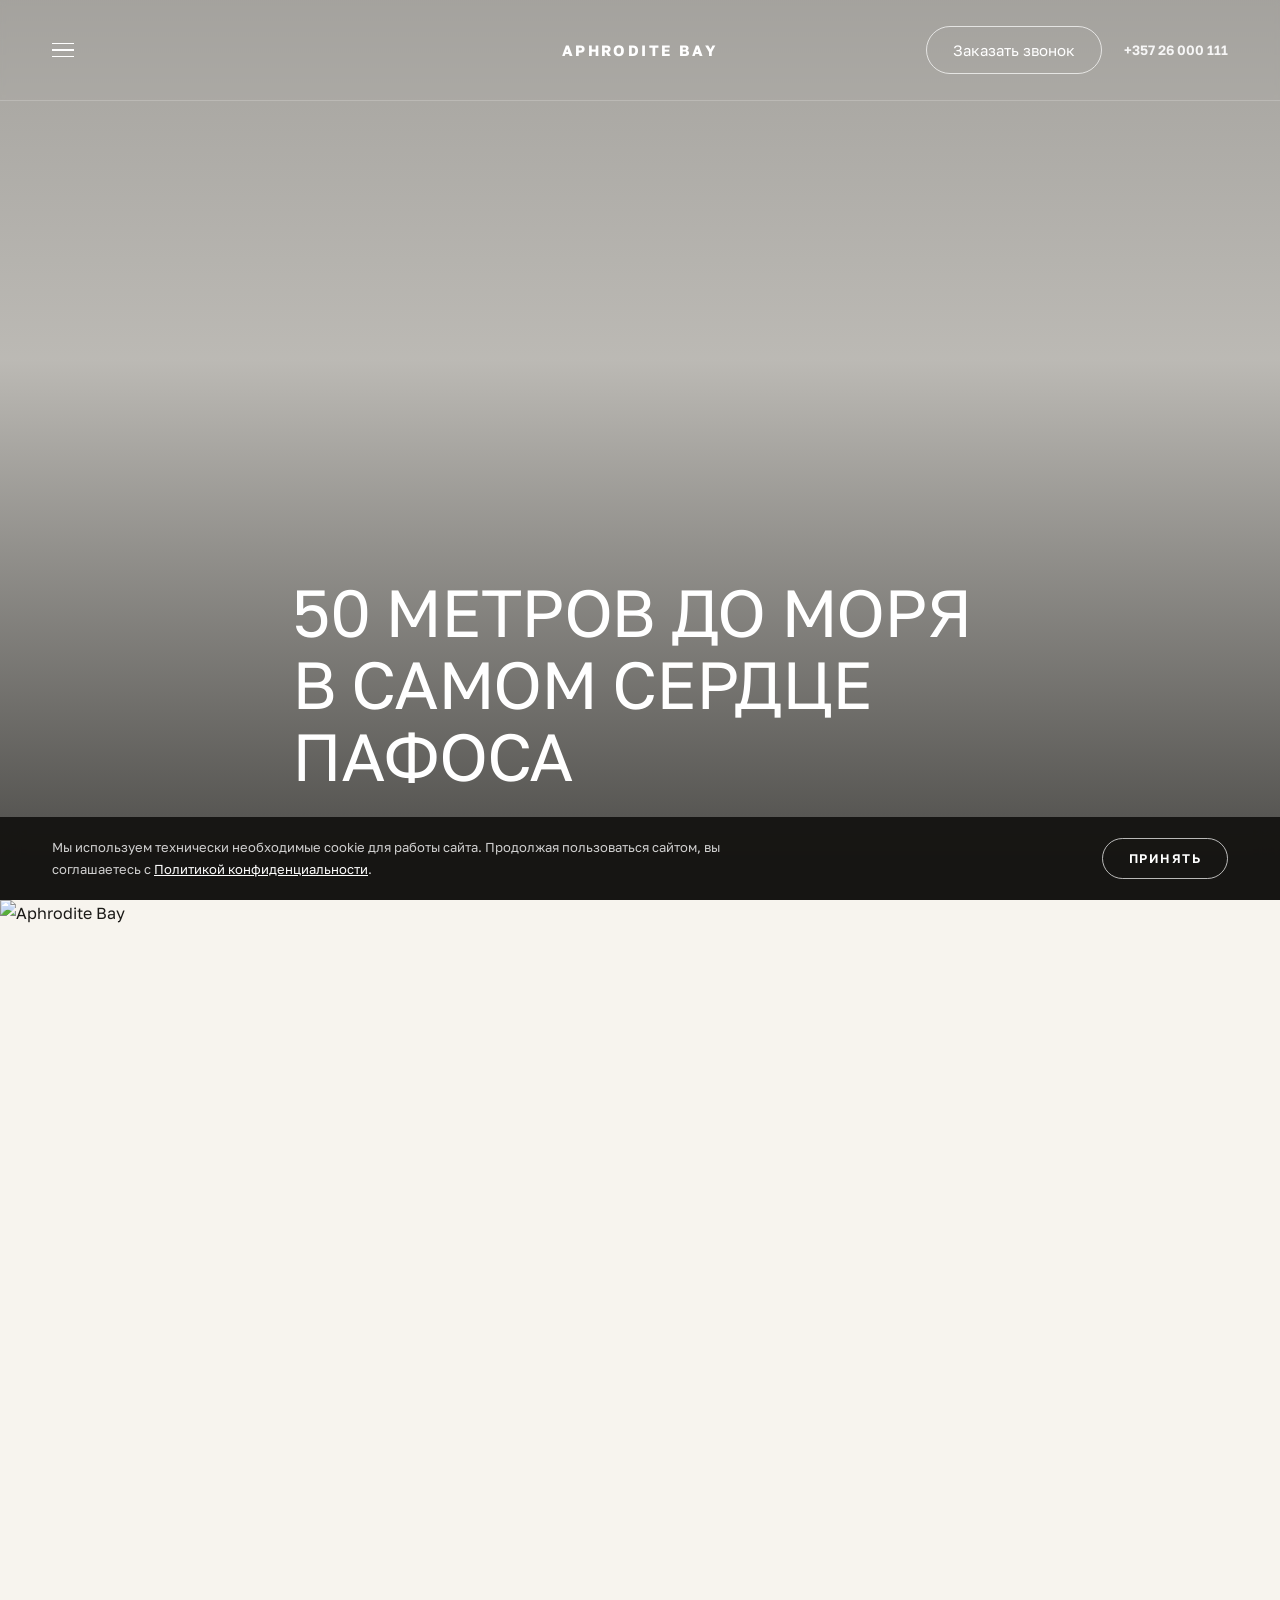
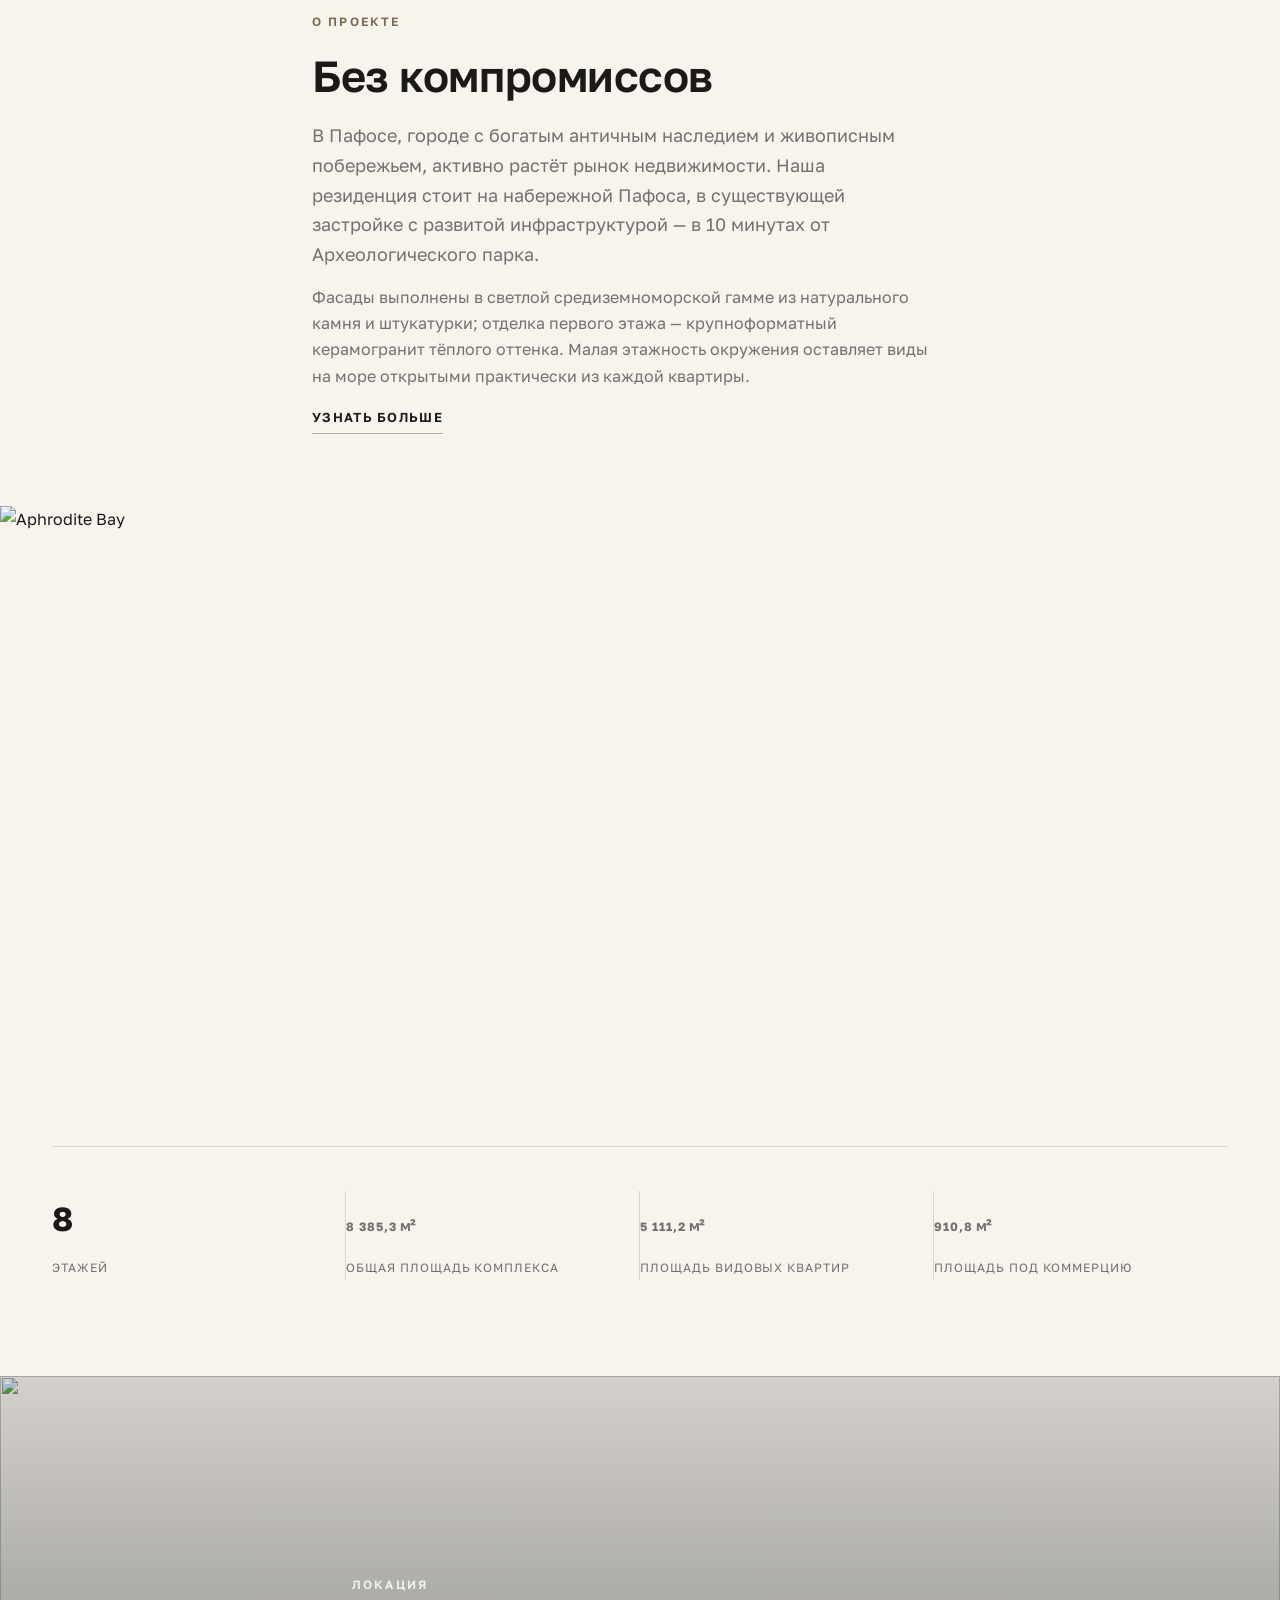
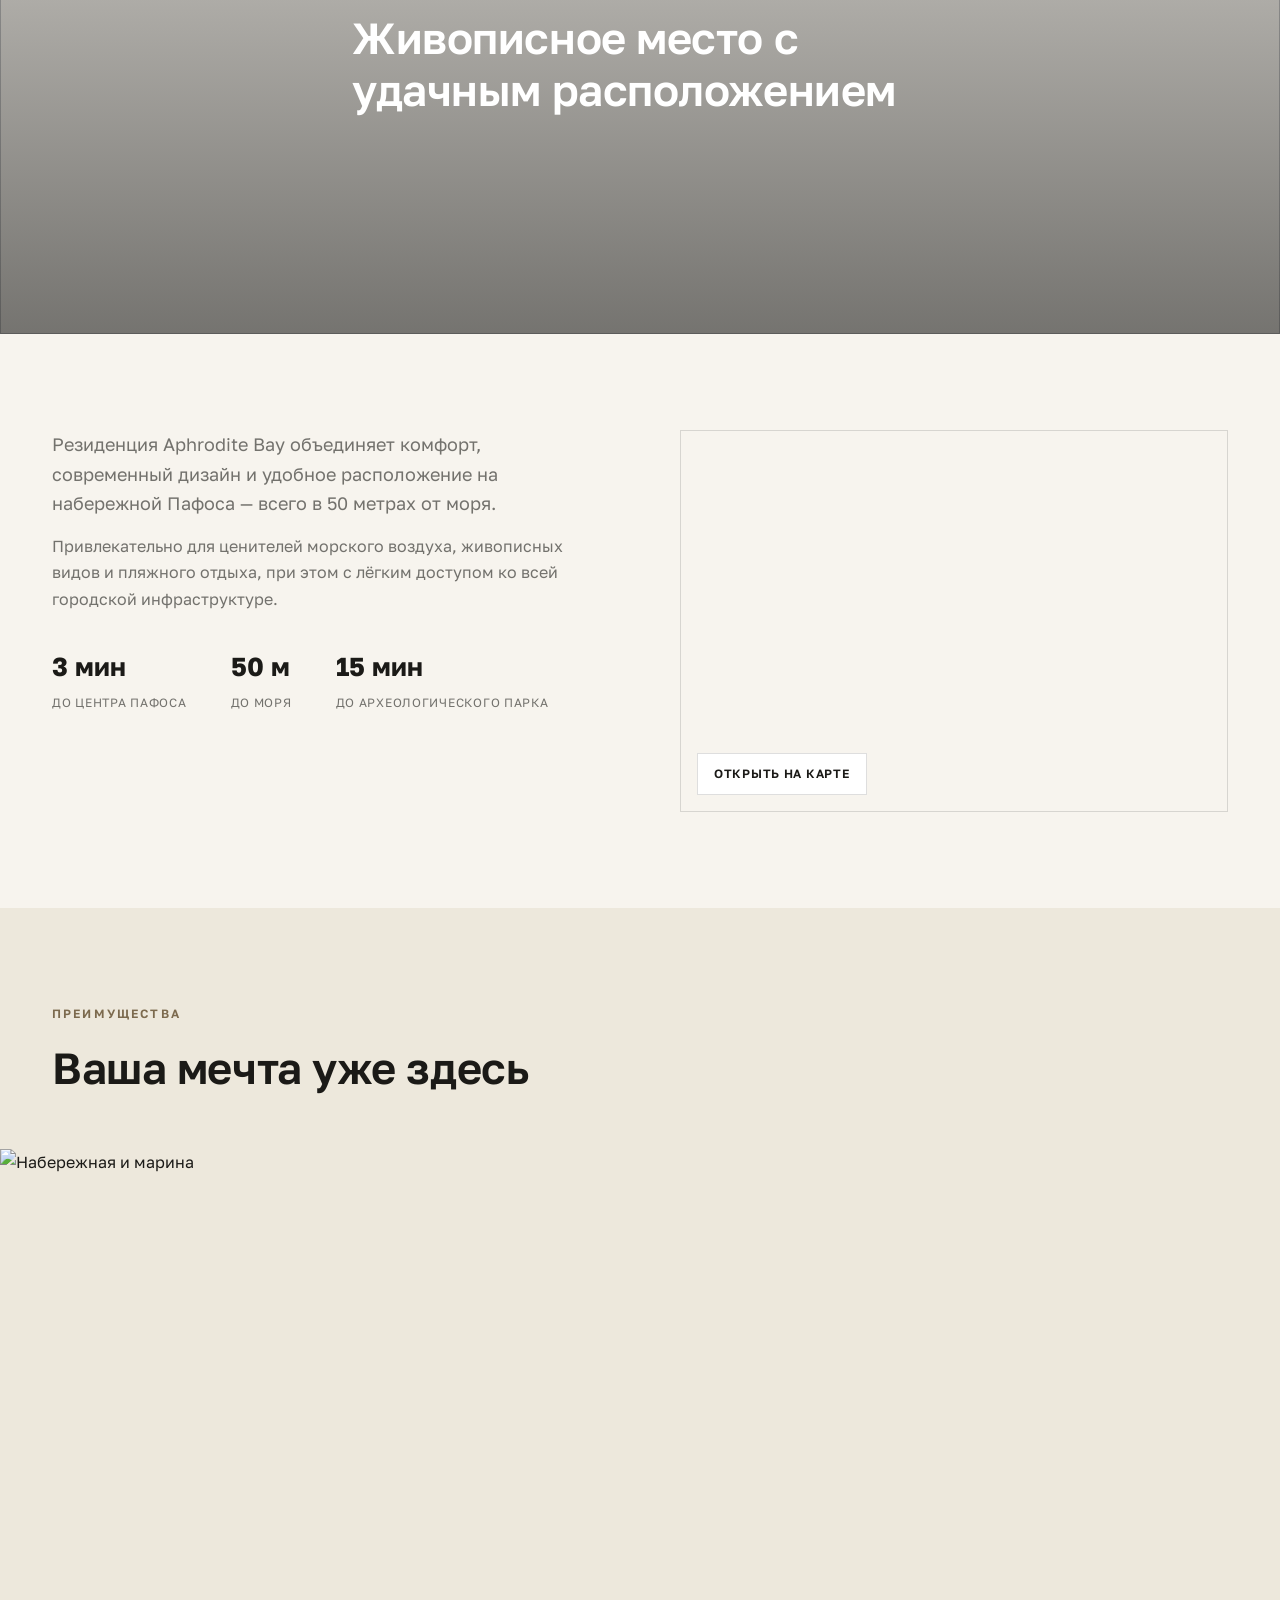
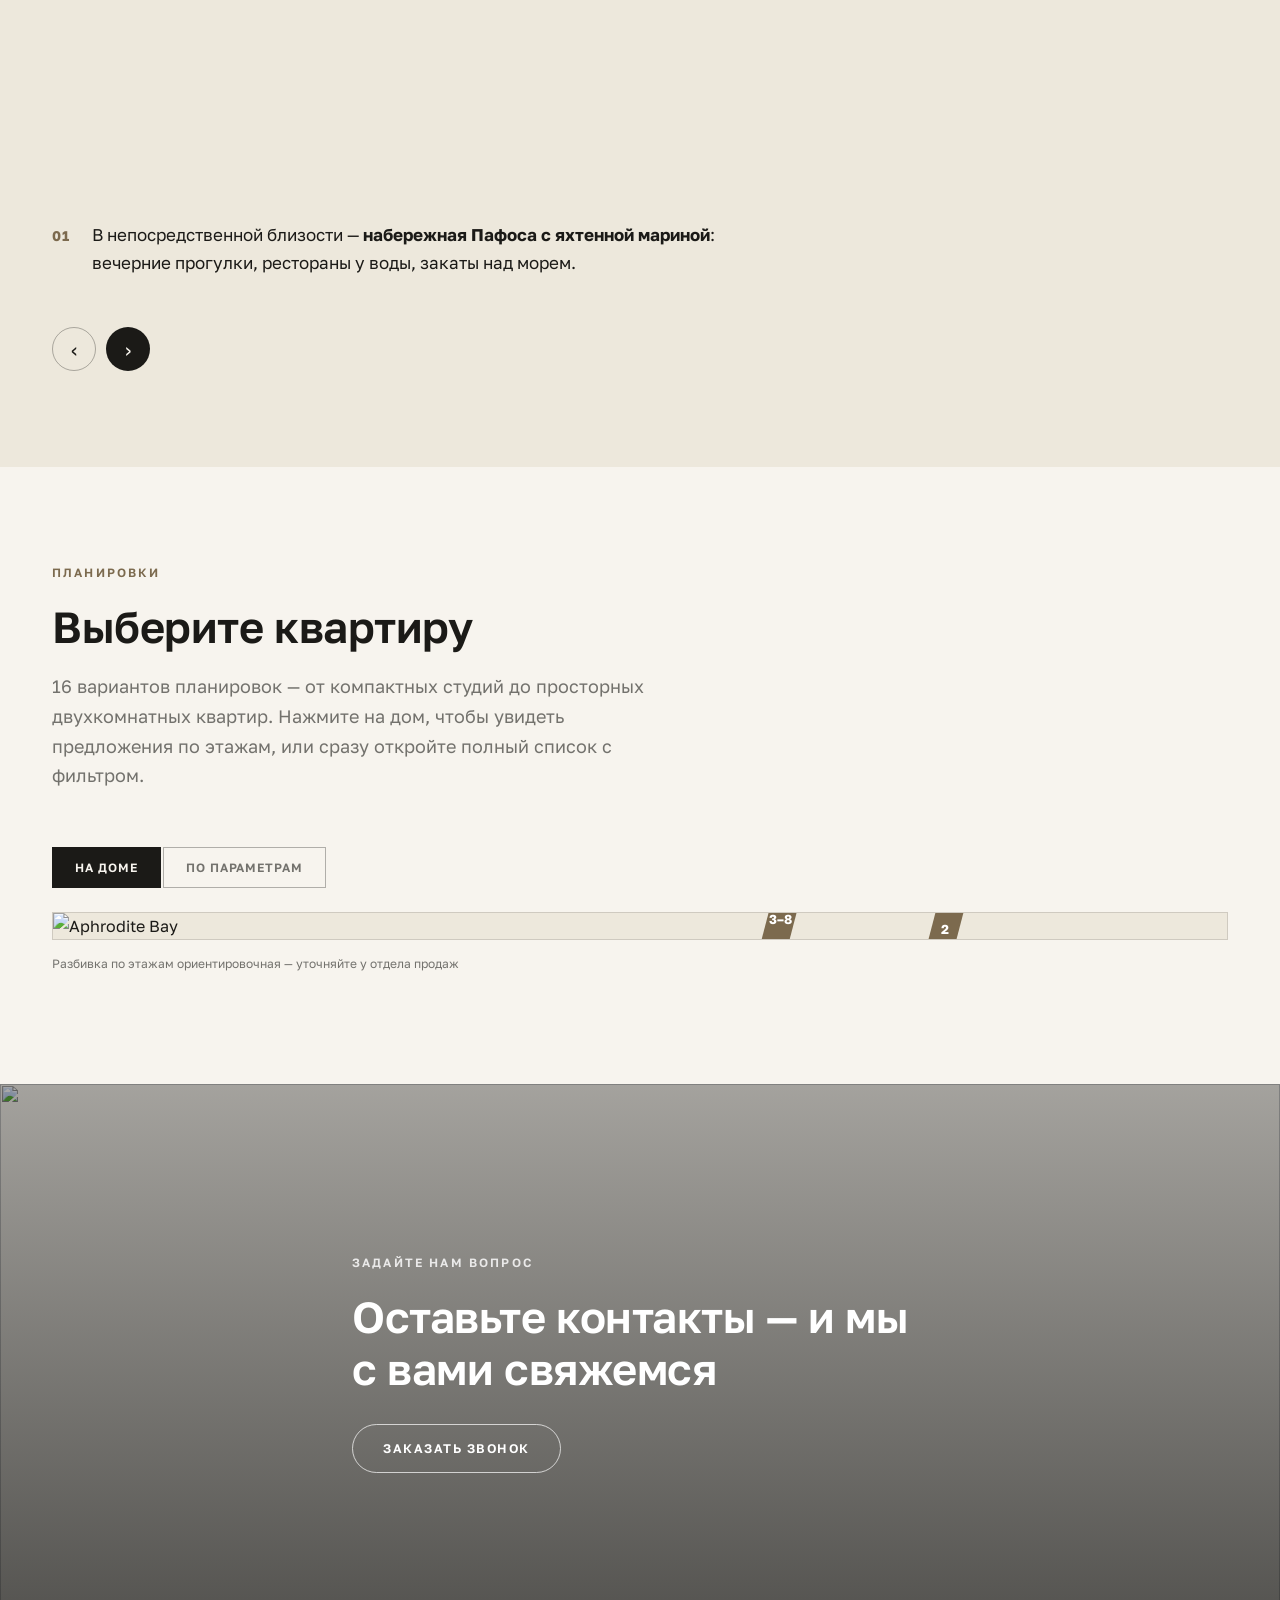
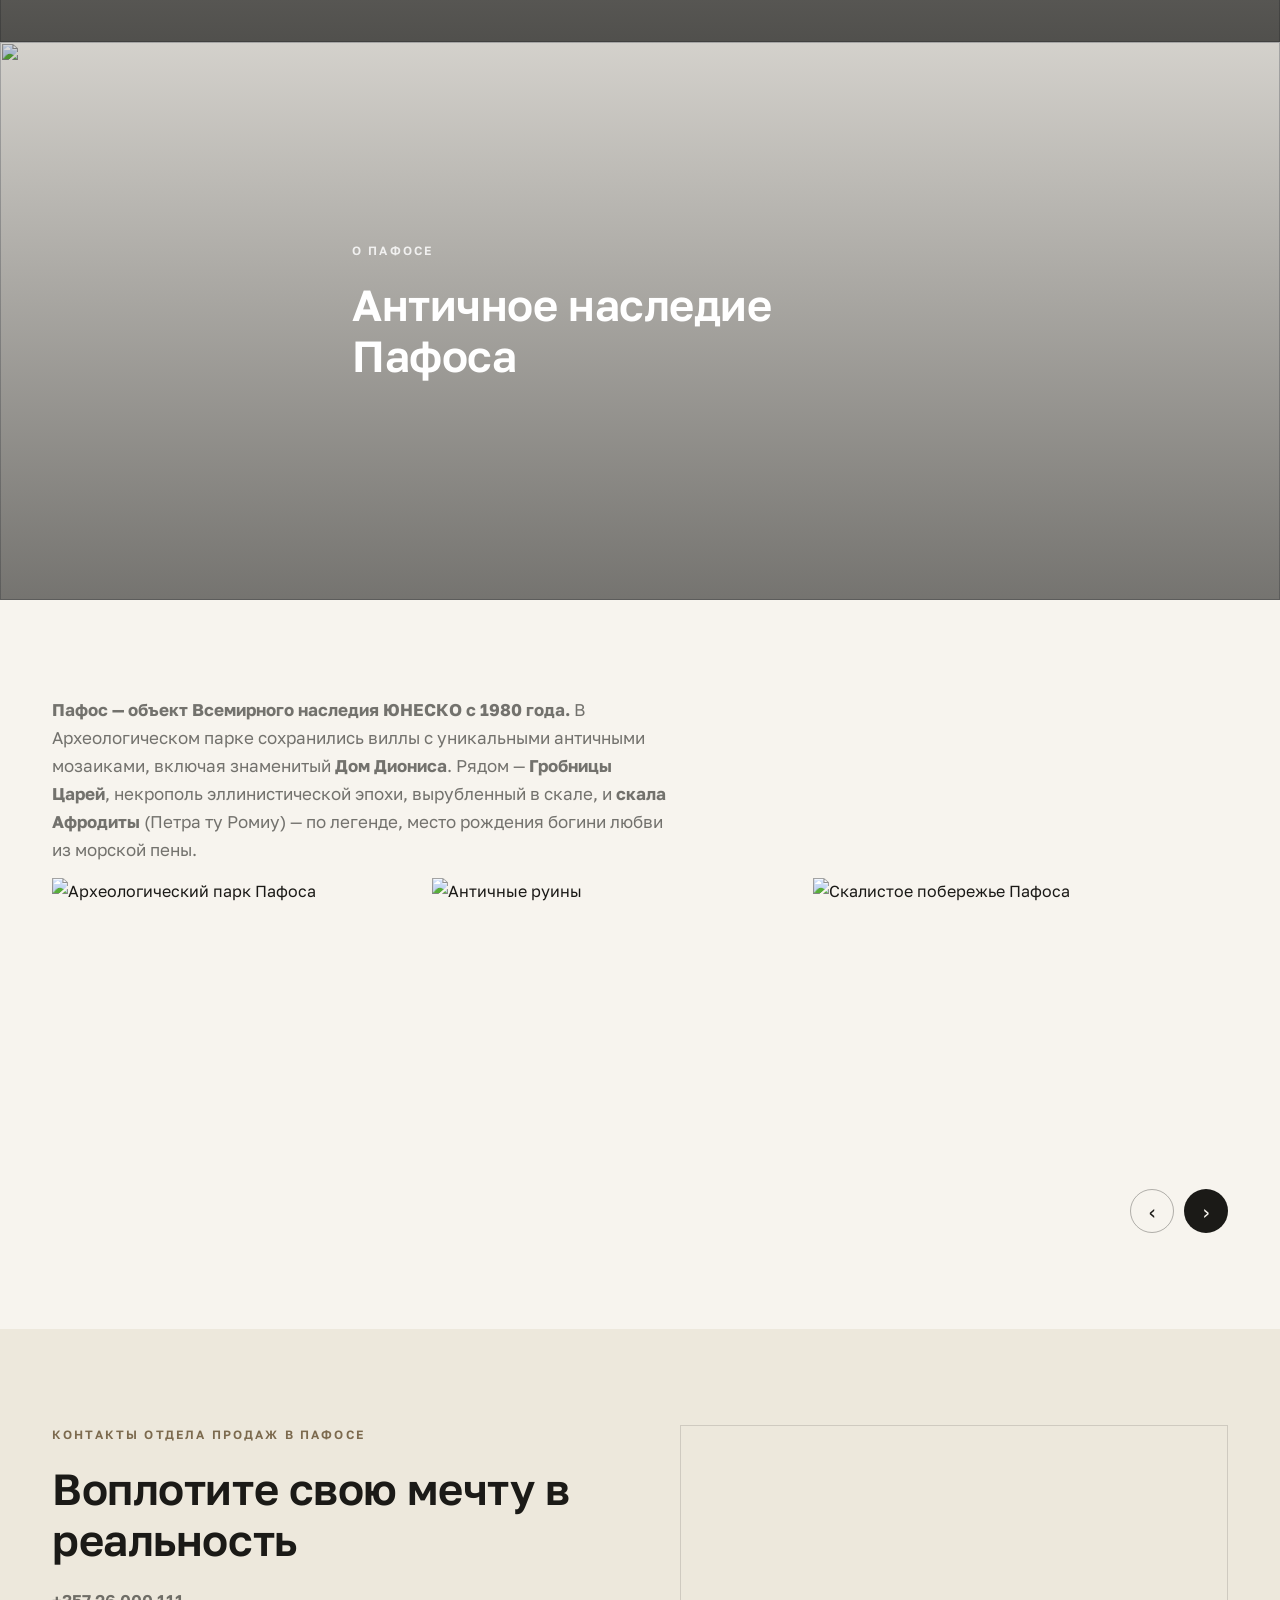
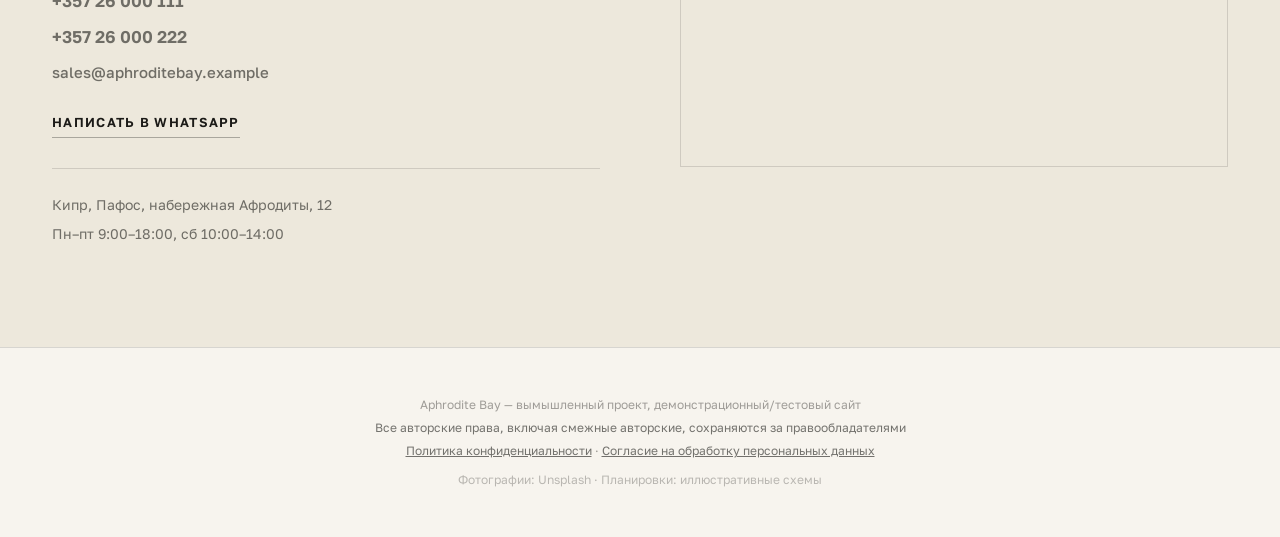
==== commit 9451753a: "Fix black flash at end of hero video intro: stop just short of true duration instead of at the exact" ====
--- a/aphrodite-bay/index.html
+++ b/aphrodite-bay/index.html
@@ -364,7 +364,7 @@
   </div>
 </div>
 
-<script src="script.js?v=4"></script>
+<script src="script.js?v=5"></script>
 <script src="cookie-consent.js"></script>
 </body>
 </html>
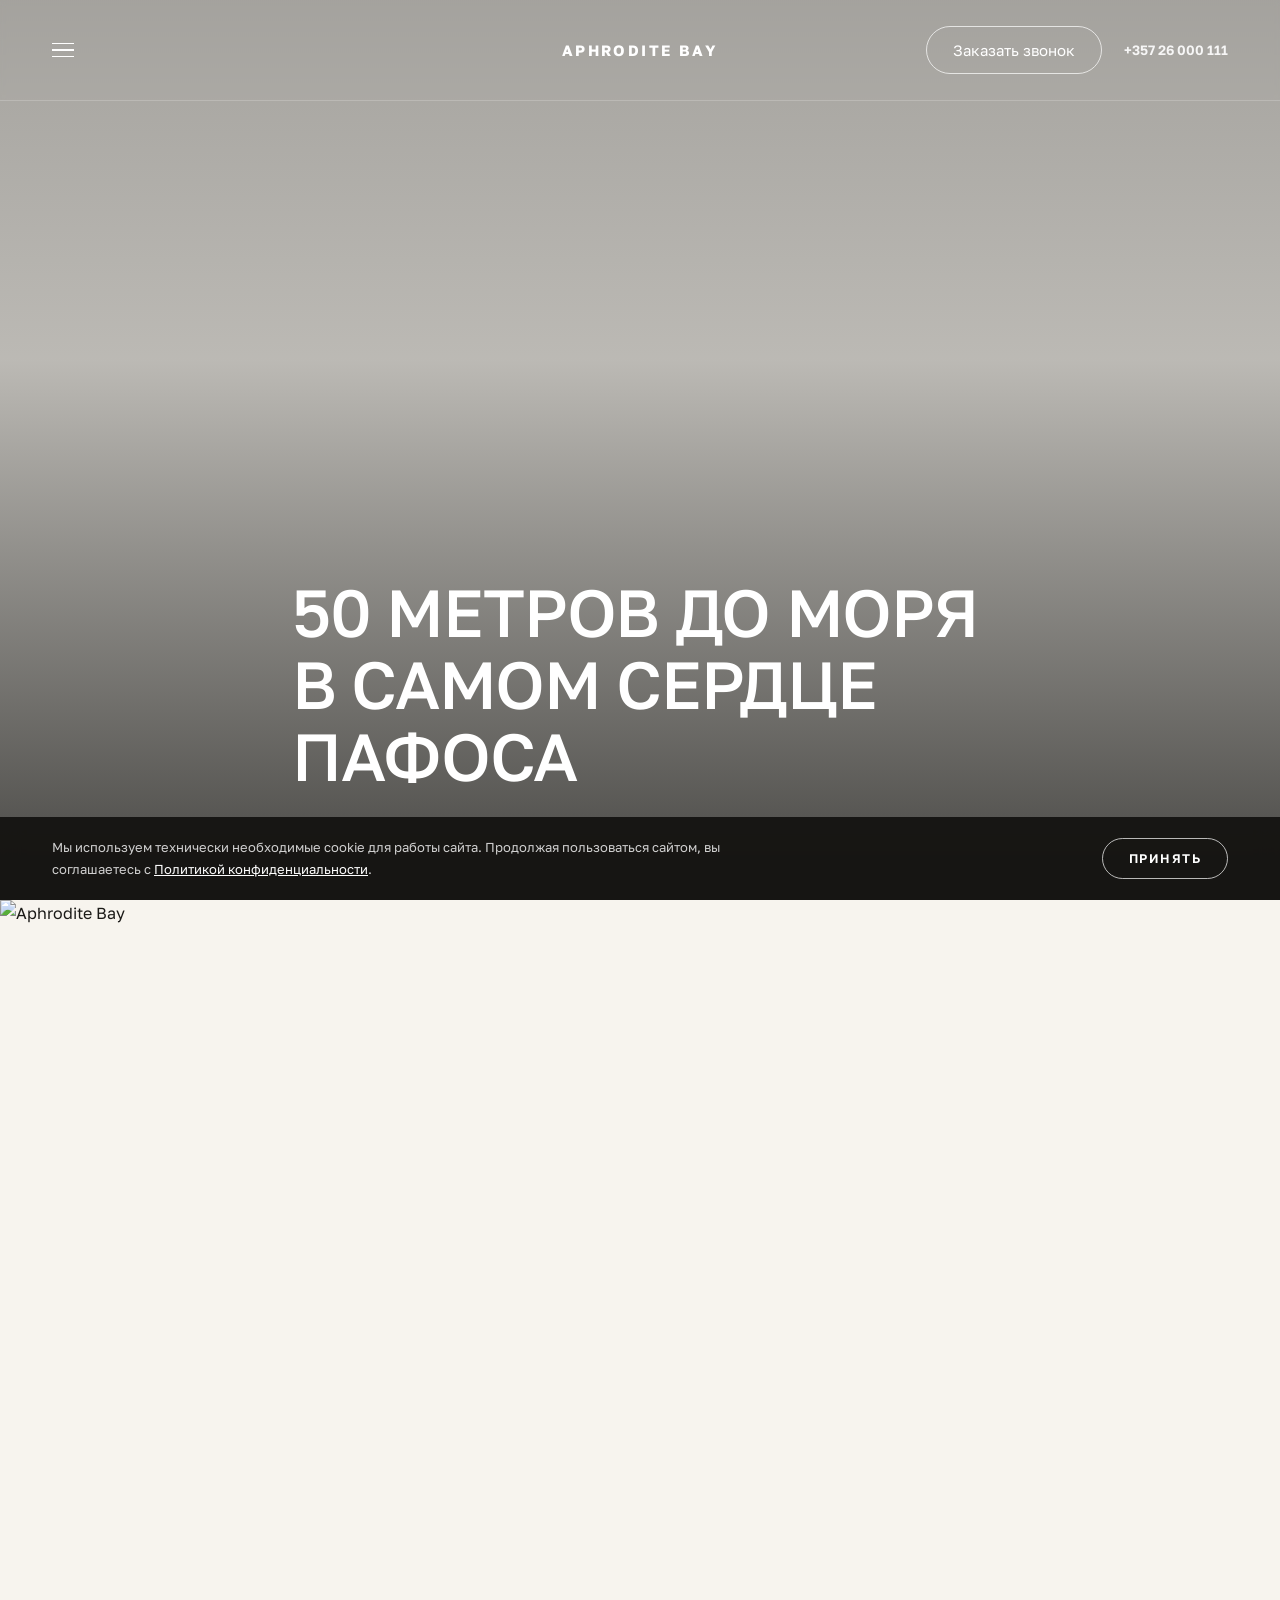
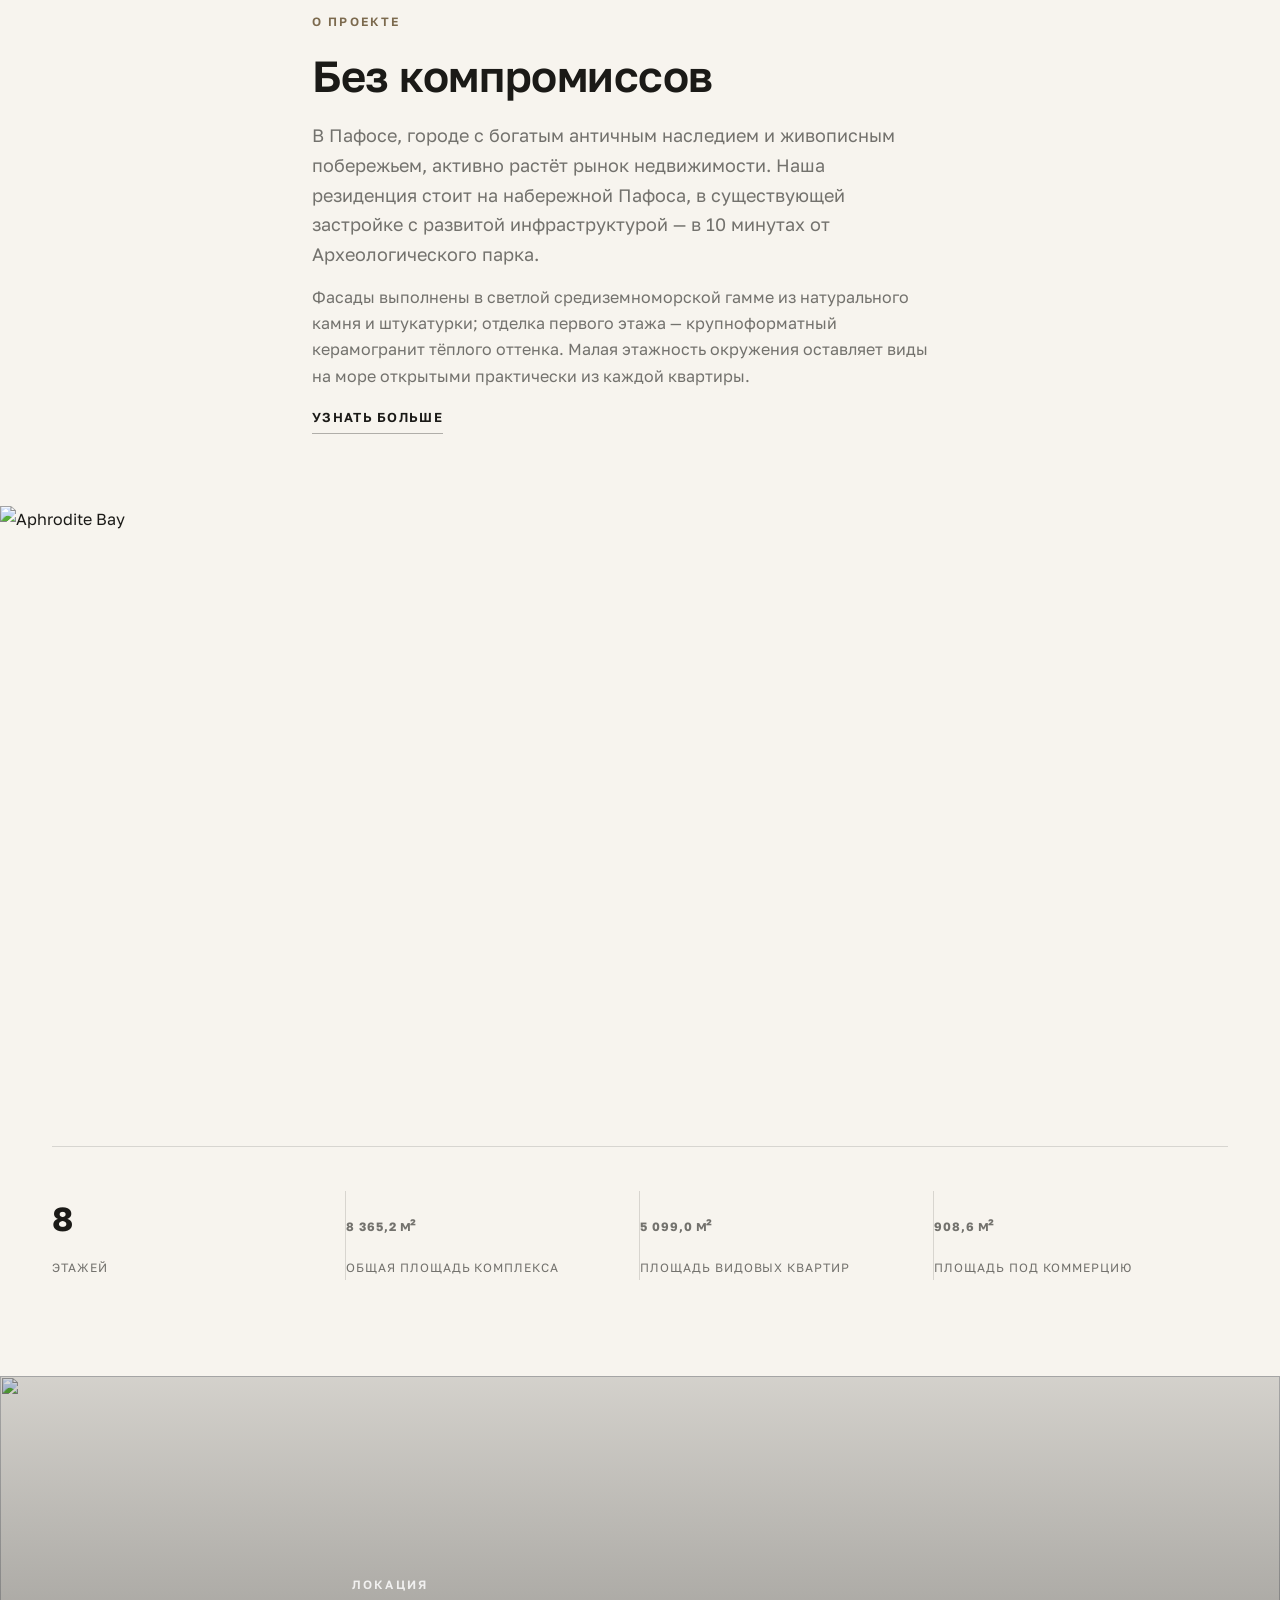
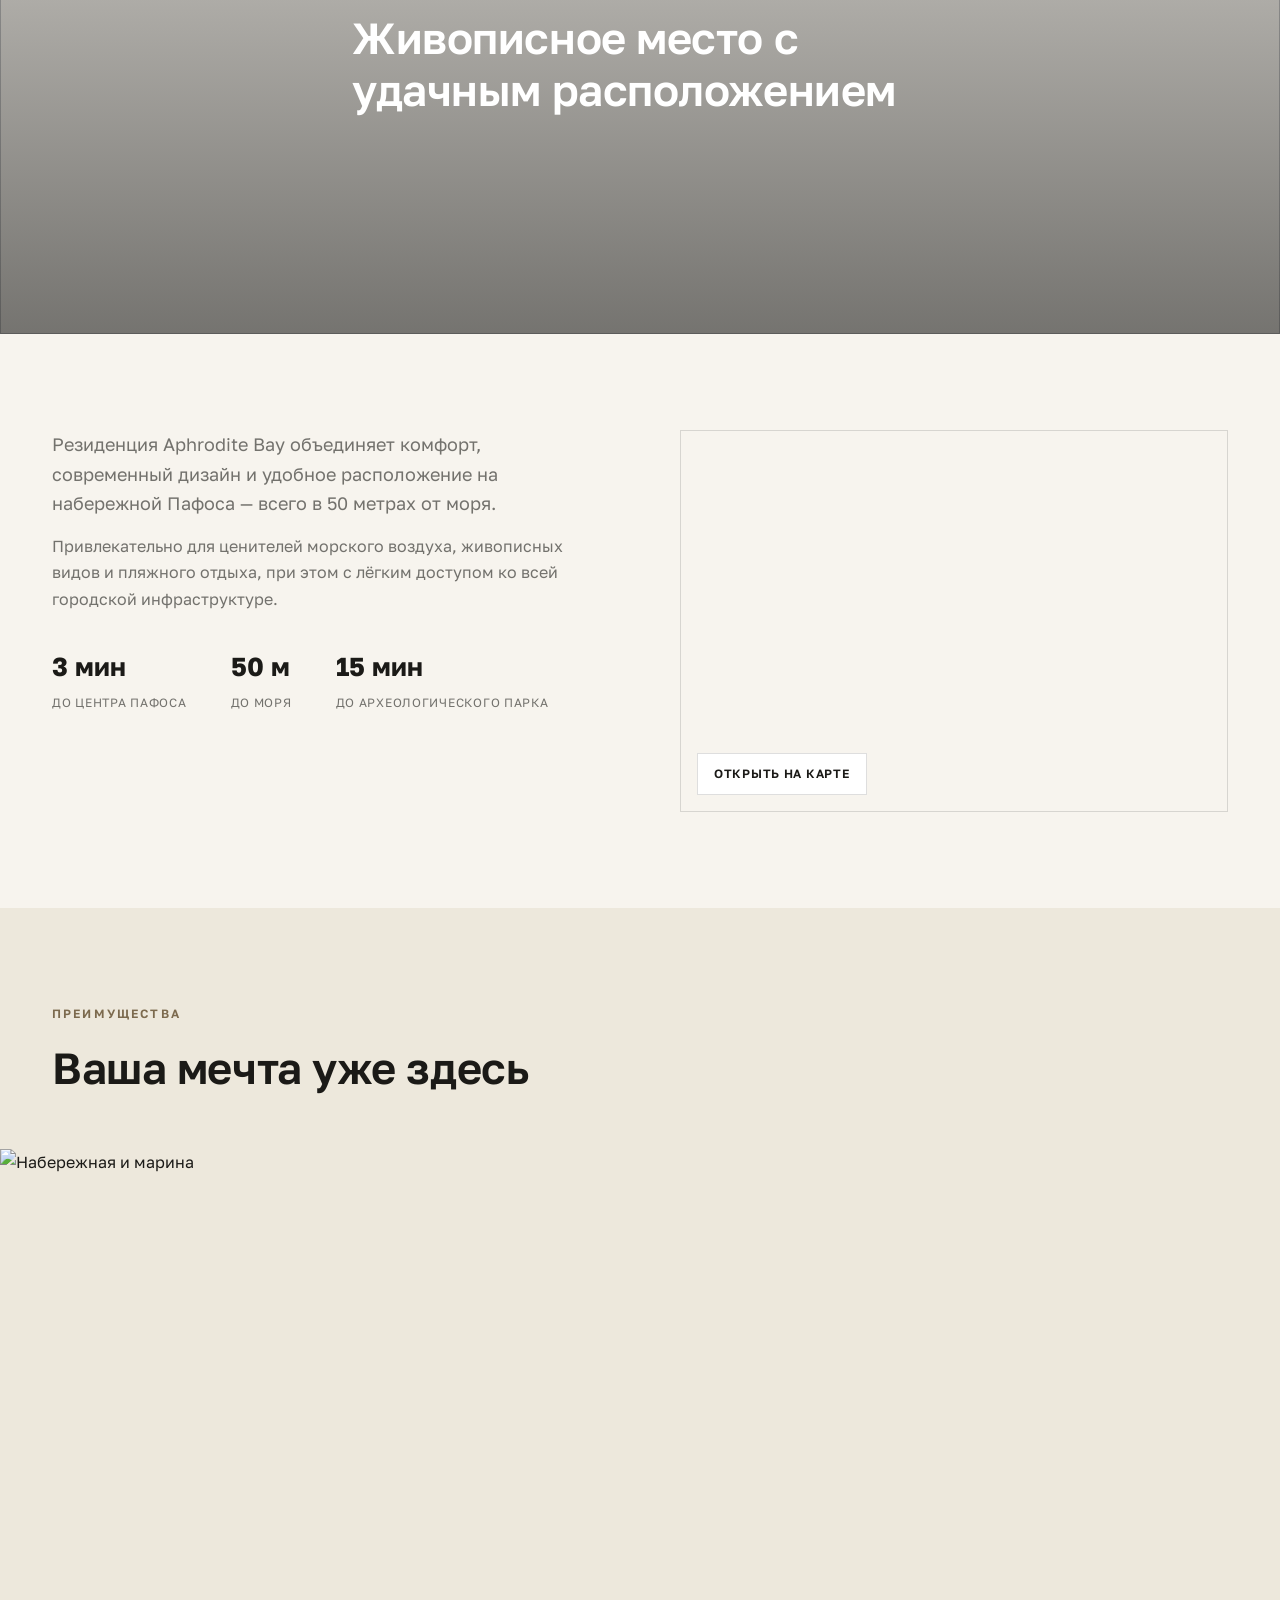
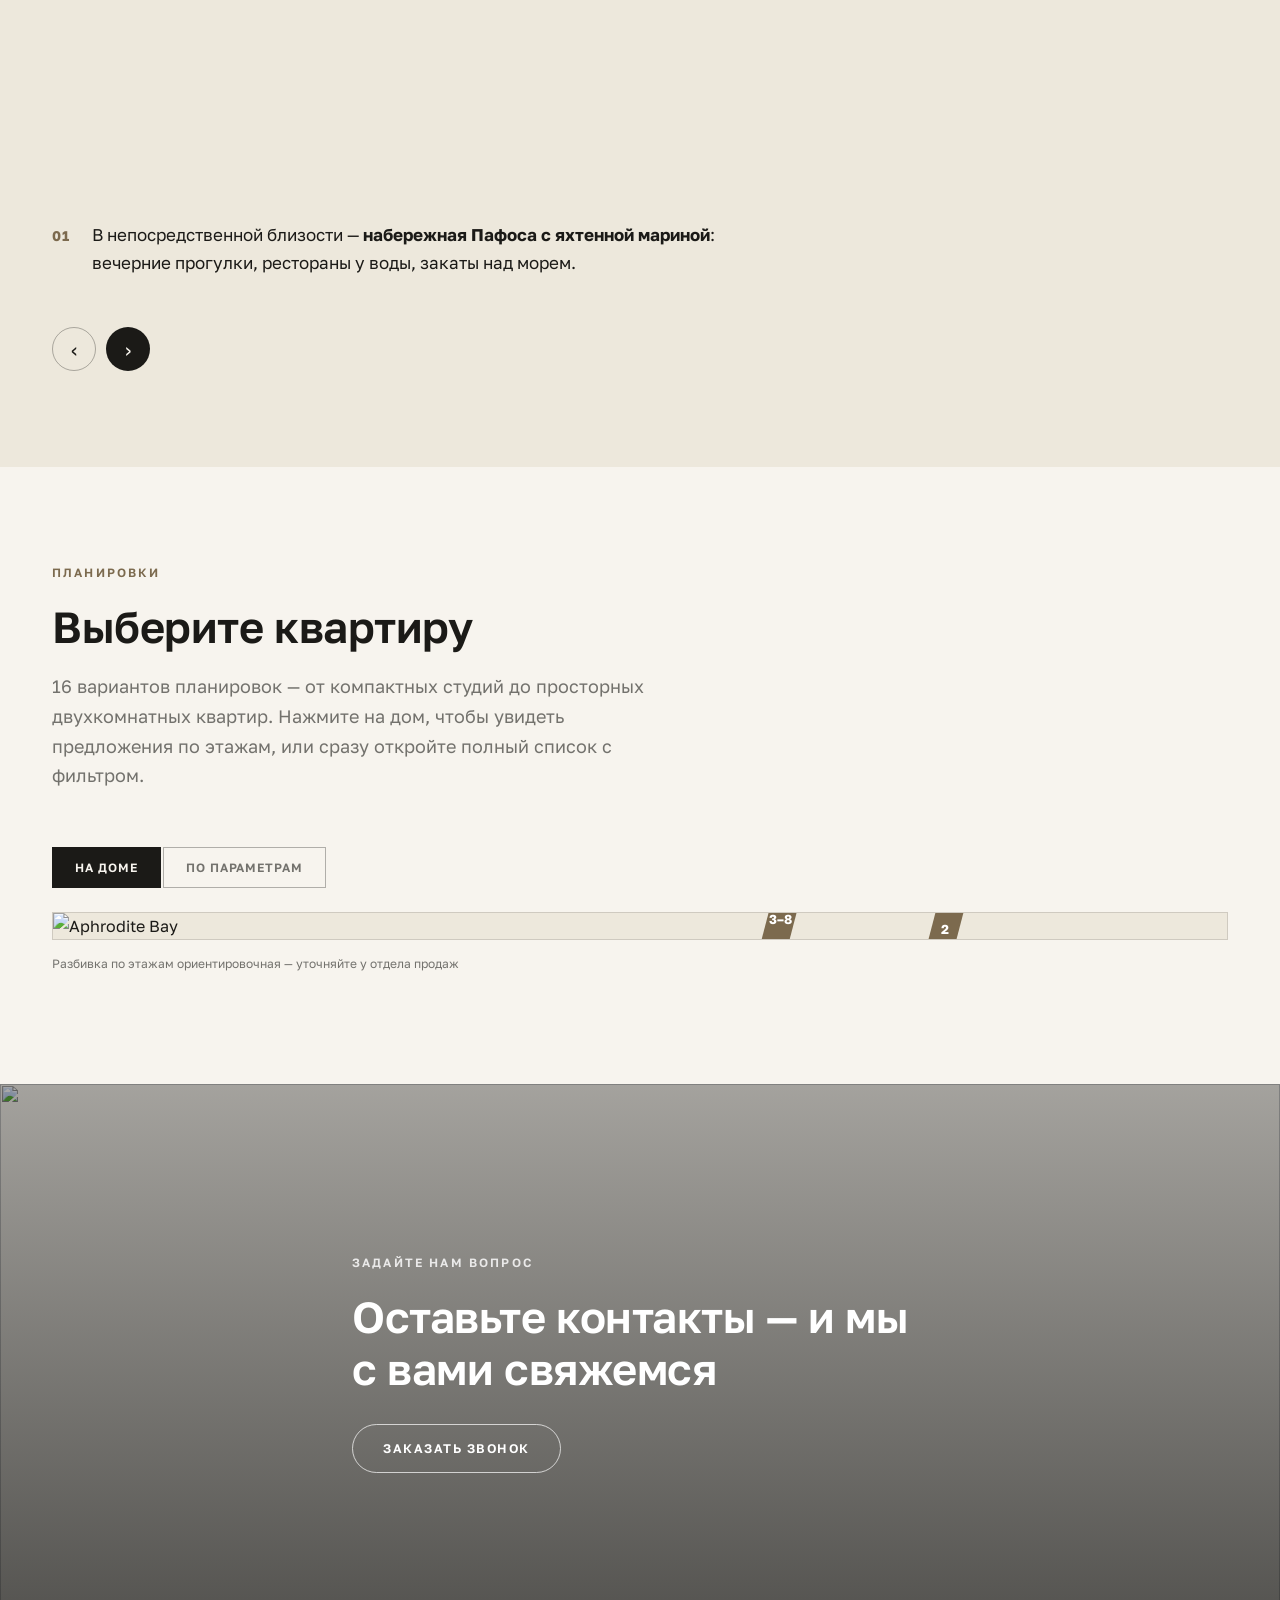
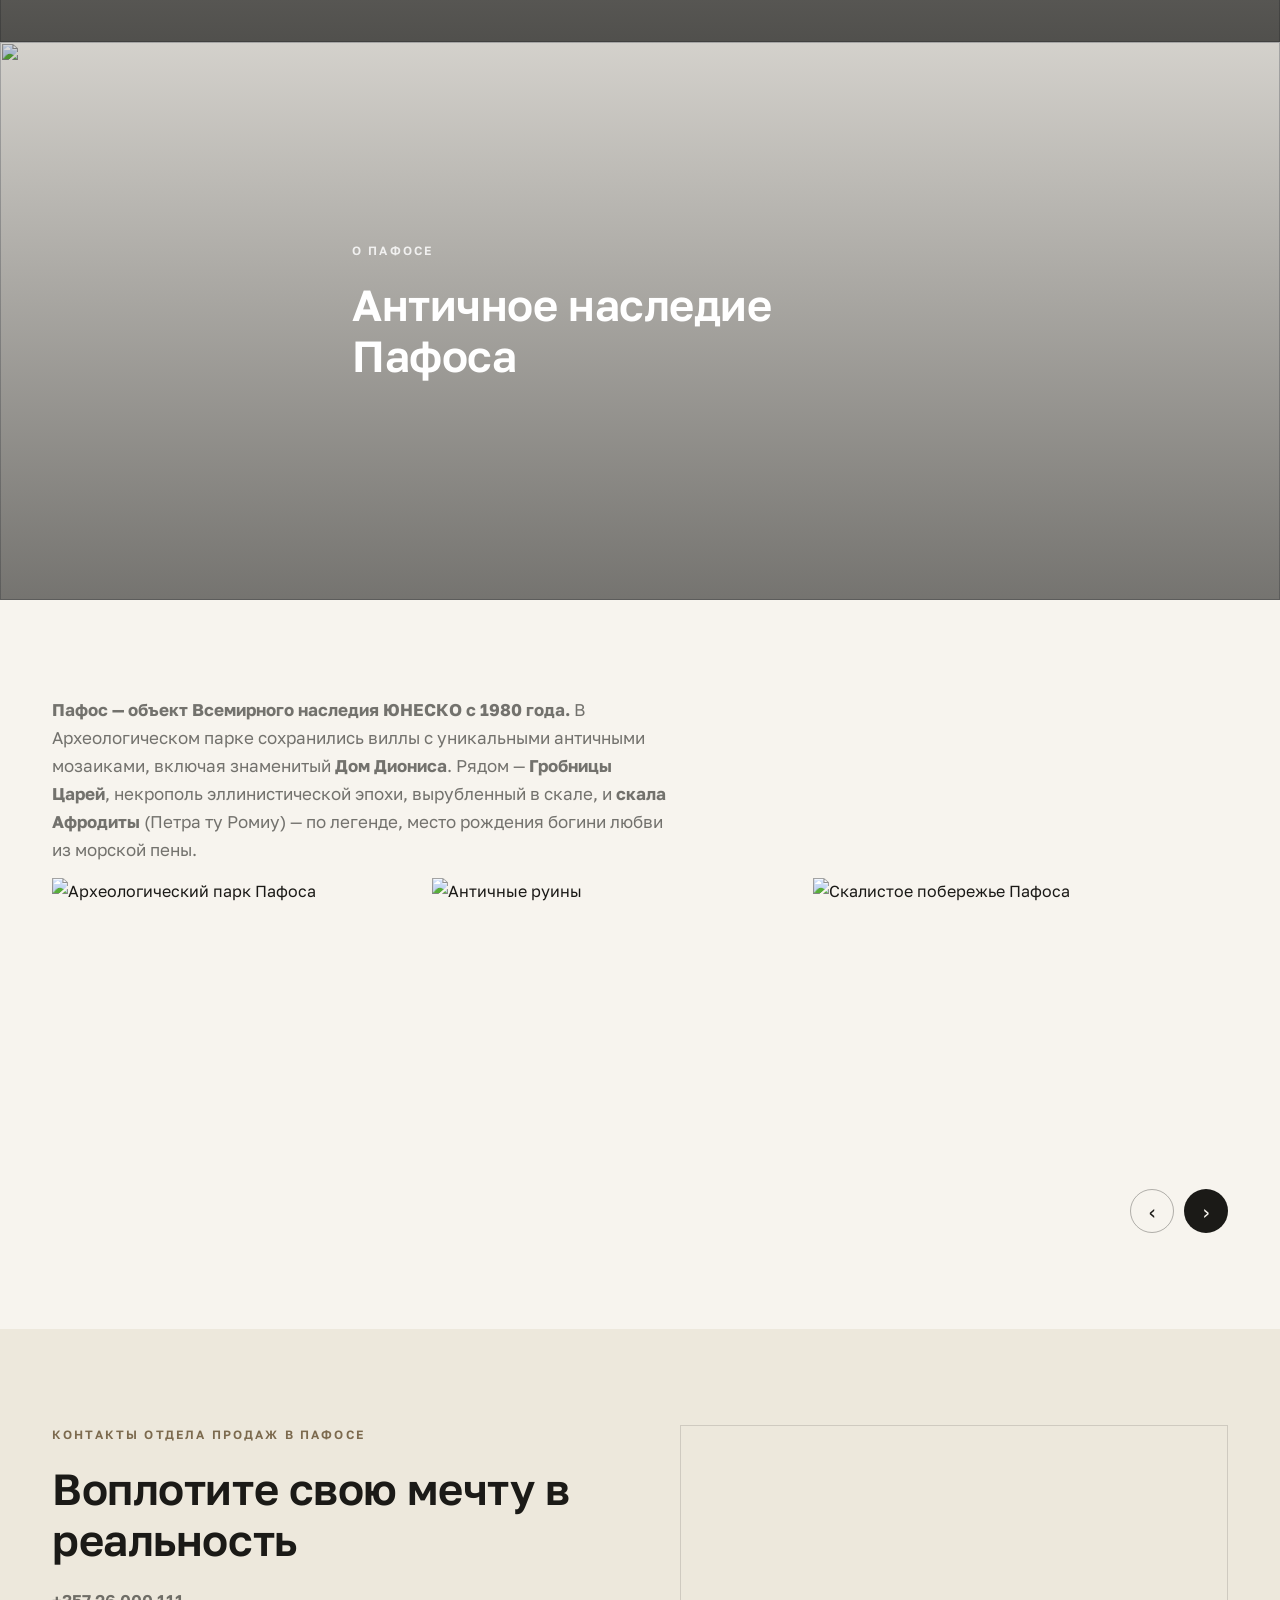
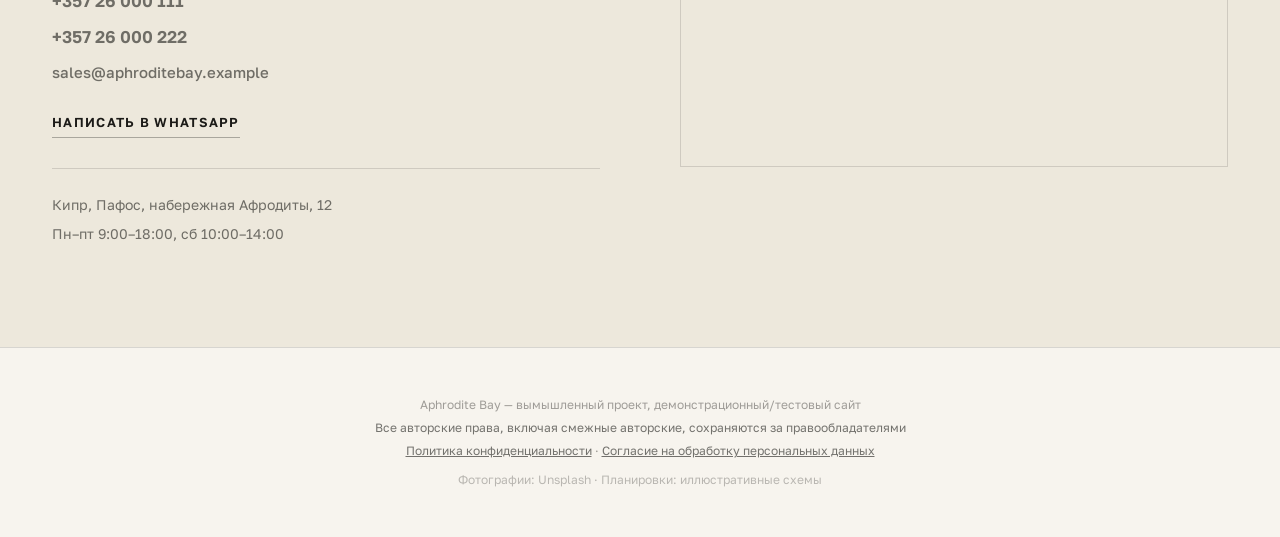
==== commit 4779632e: "aphrodite-bay hero: headline weight regular -> medium (500)" ====
--- a/aphrodite-bay/index.html
+++ b/aphrodite-bay/index.html
@@ -7,7 +7,7 @@
 <link rel="preconnect" href="https://fonts.googleapis.com">
 <link rel="preconnect" href="https://fonts.gstatic.com" crossorigin>
 <link href="https://fonts.googleapis.com/css2?family=Golos+Text:wght@400;500;600;700;800;900&display=swap" rel="stylesheet">
-<link rel="stylesheet" href="style.css?v=6">
+<link rel="stylesheet" href="style.css?v=7">
 <script src="https://cdn.jsdelivr.net/npm/@supabase/supabase-js@2/dist/umd/supabase.js"></script>
 </head>
 <body>
--- a/aphrodite-bay/style.css
+++ b/aphrodite-bay/style.css
@@ -166,7 +166,7 @@
   color: #fff; margin-bottom: 26px; border-radius: 2px;
 }
 .hero-content h1 {
-  font-size: clamp(36px, 5.2vw, 76px); font-weight: 400; line-height: 1.08; letter-spacing: -.02em;
+  font-size: clamp(36px, 5.2vw, 76px); font-weight: 500; line-height: 1.08; letter-spacing: -.02em;
   text-transform: uppercase; color: #fff; margin-bottom: 26px;
 }
 .hero-content p { font-size: 18px; color: rgba(255,255,255,.85); max-width: 480px; margin-bottom: 38px; }
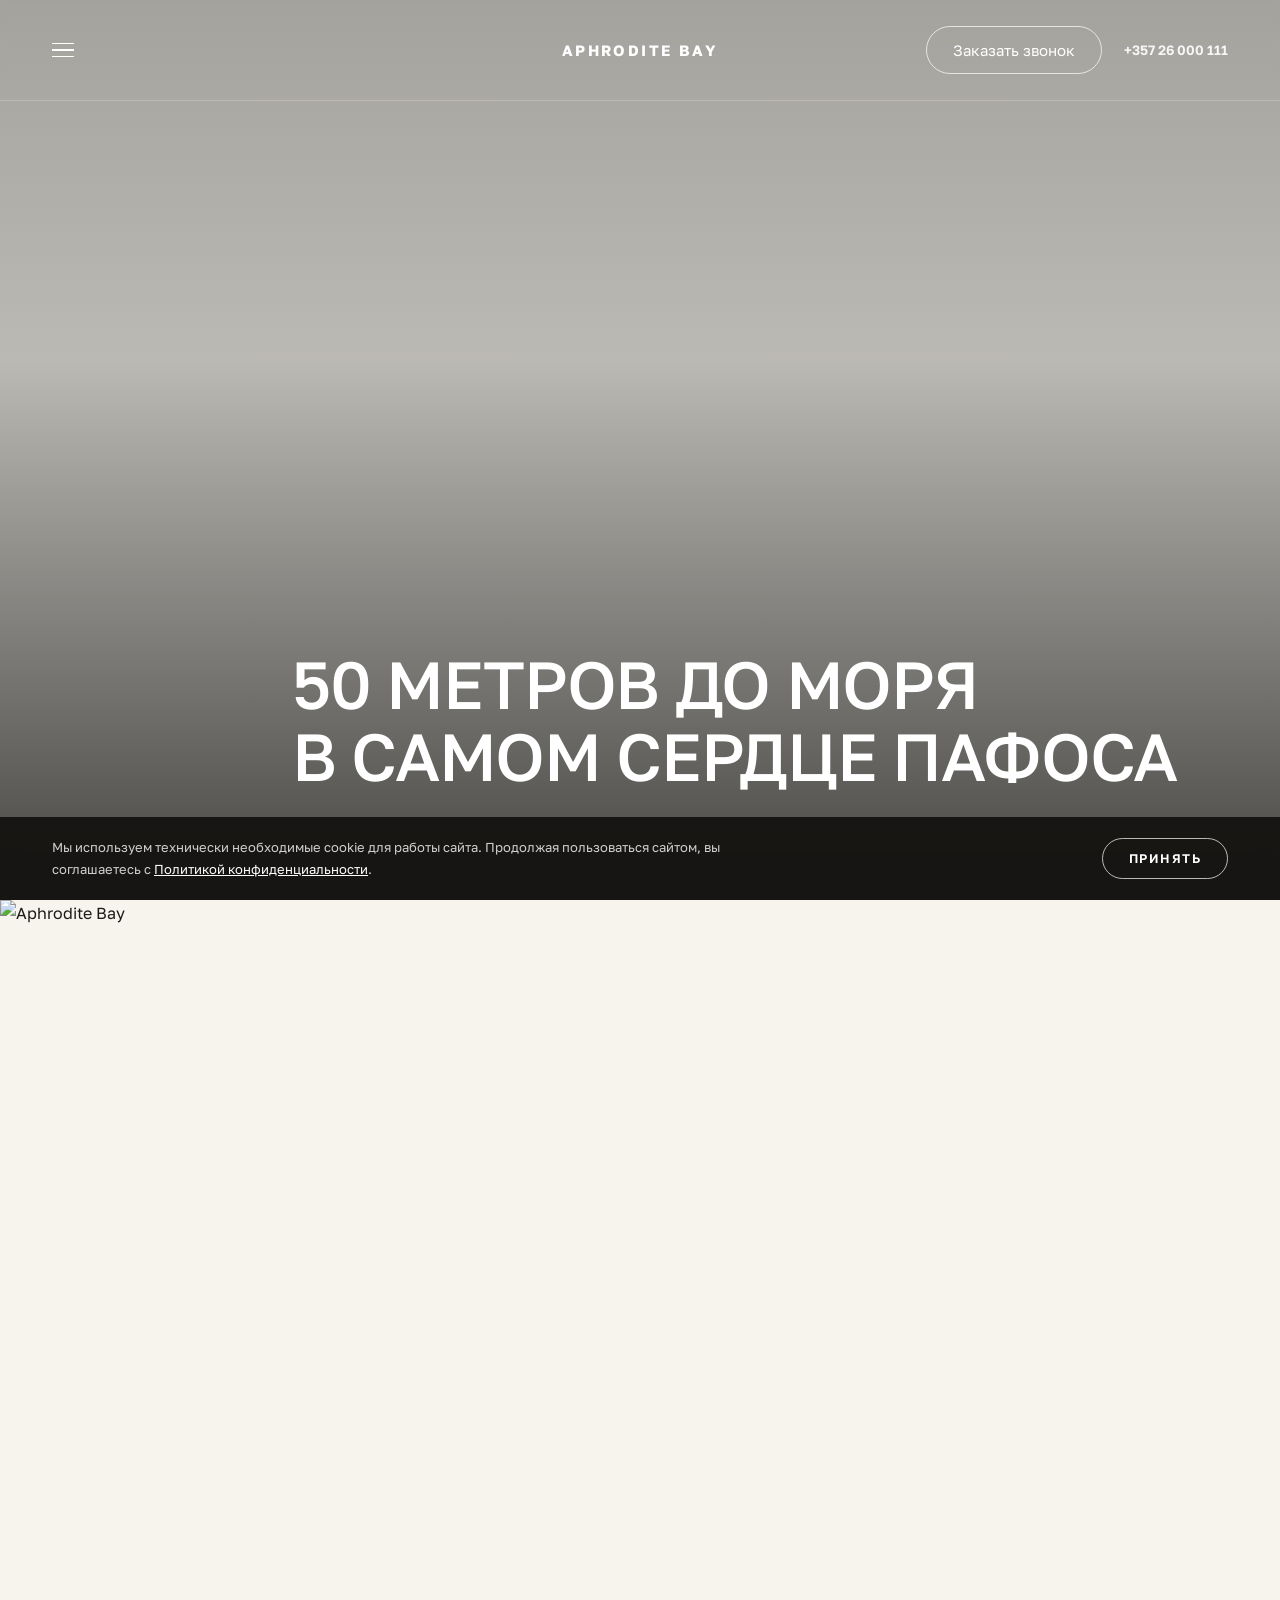
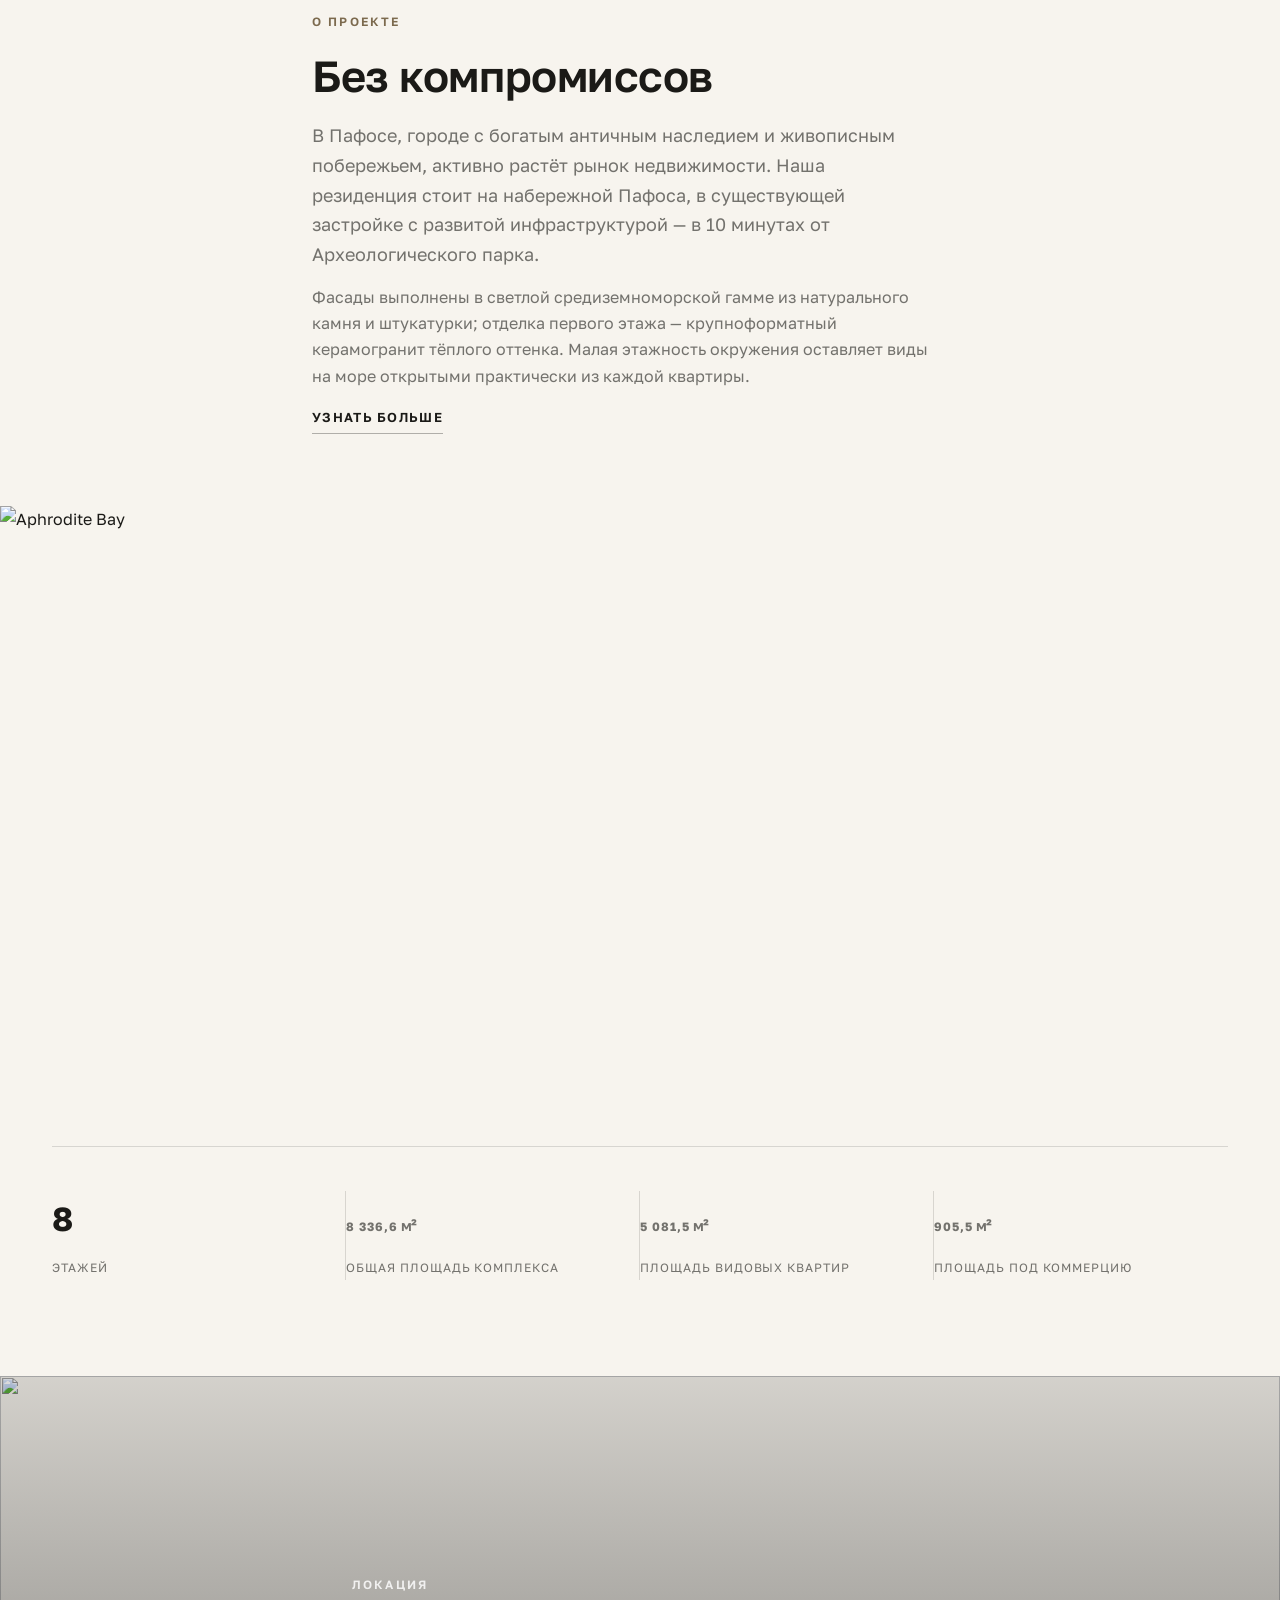
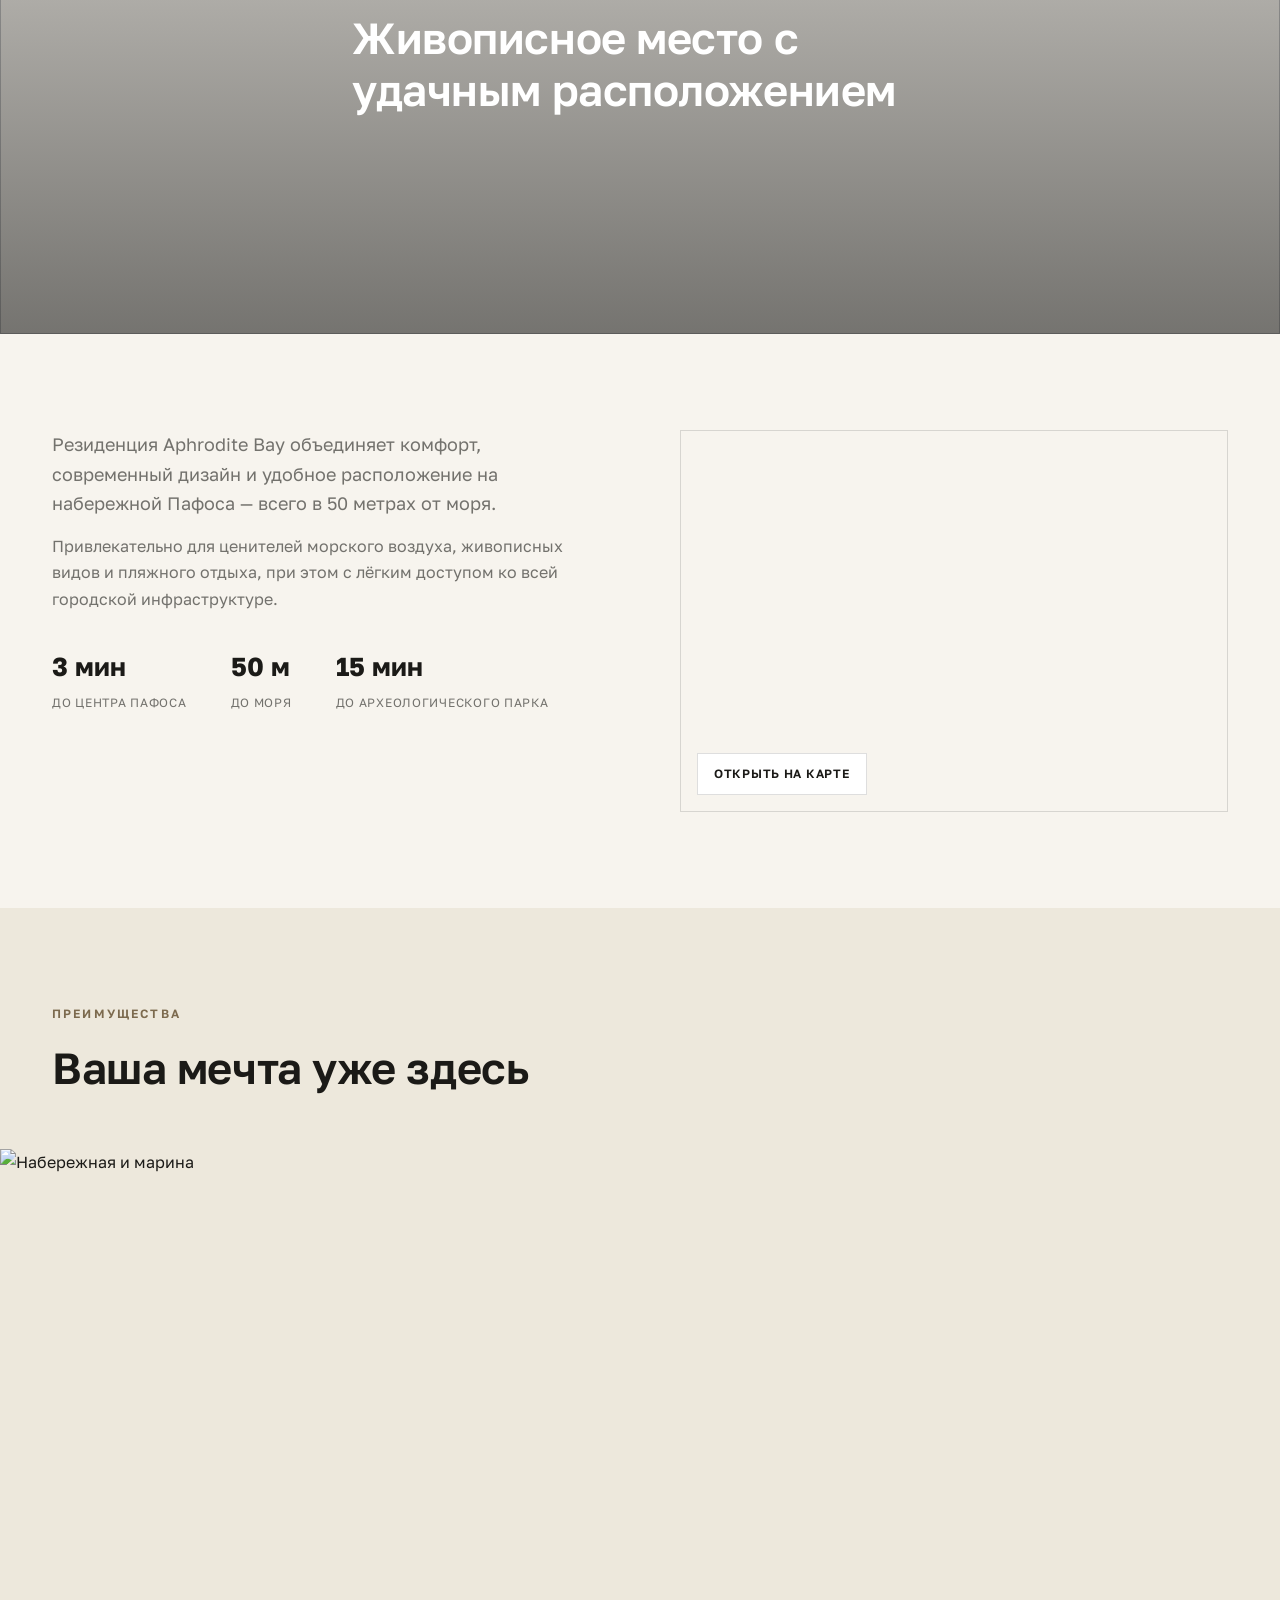
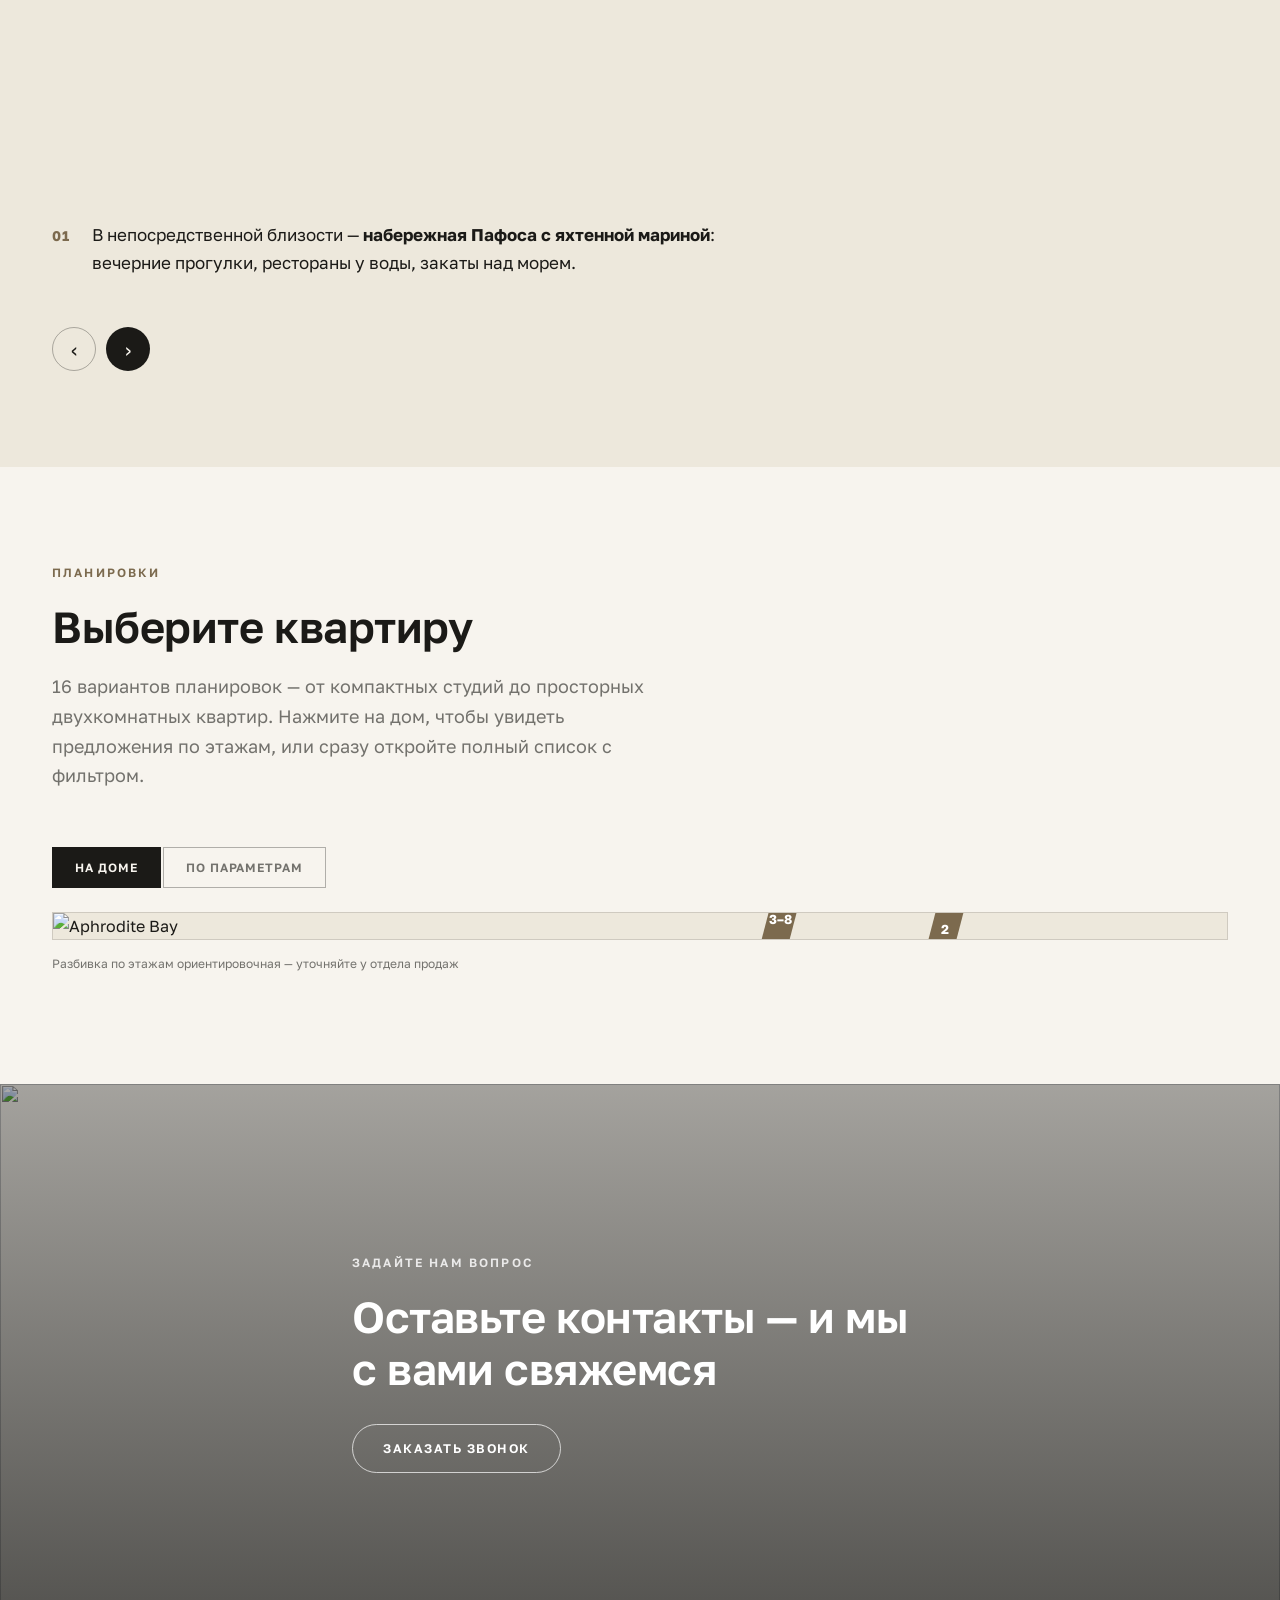
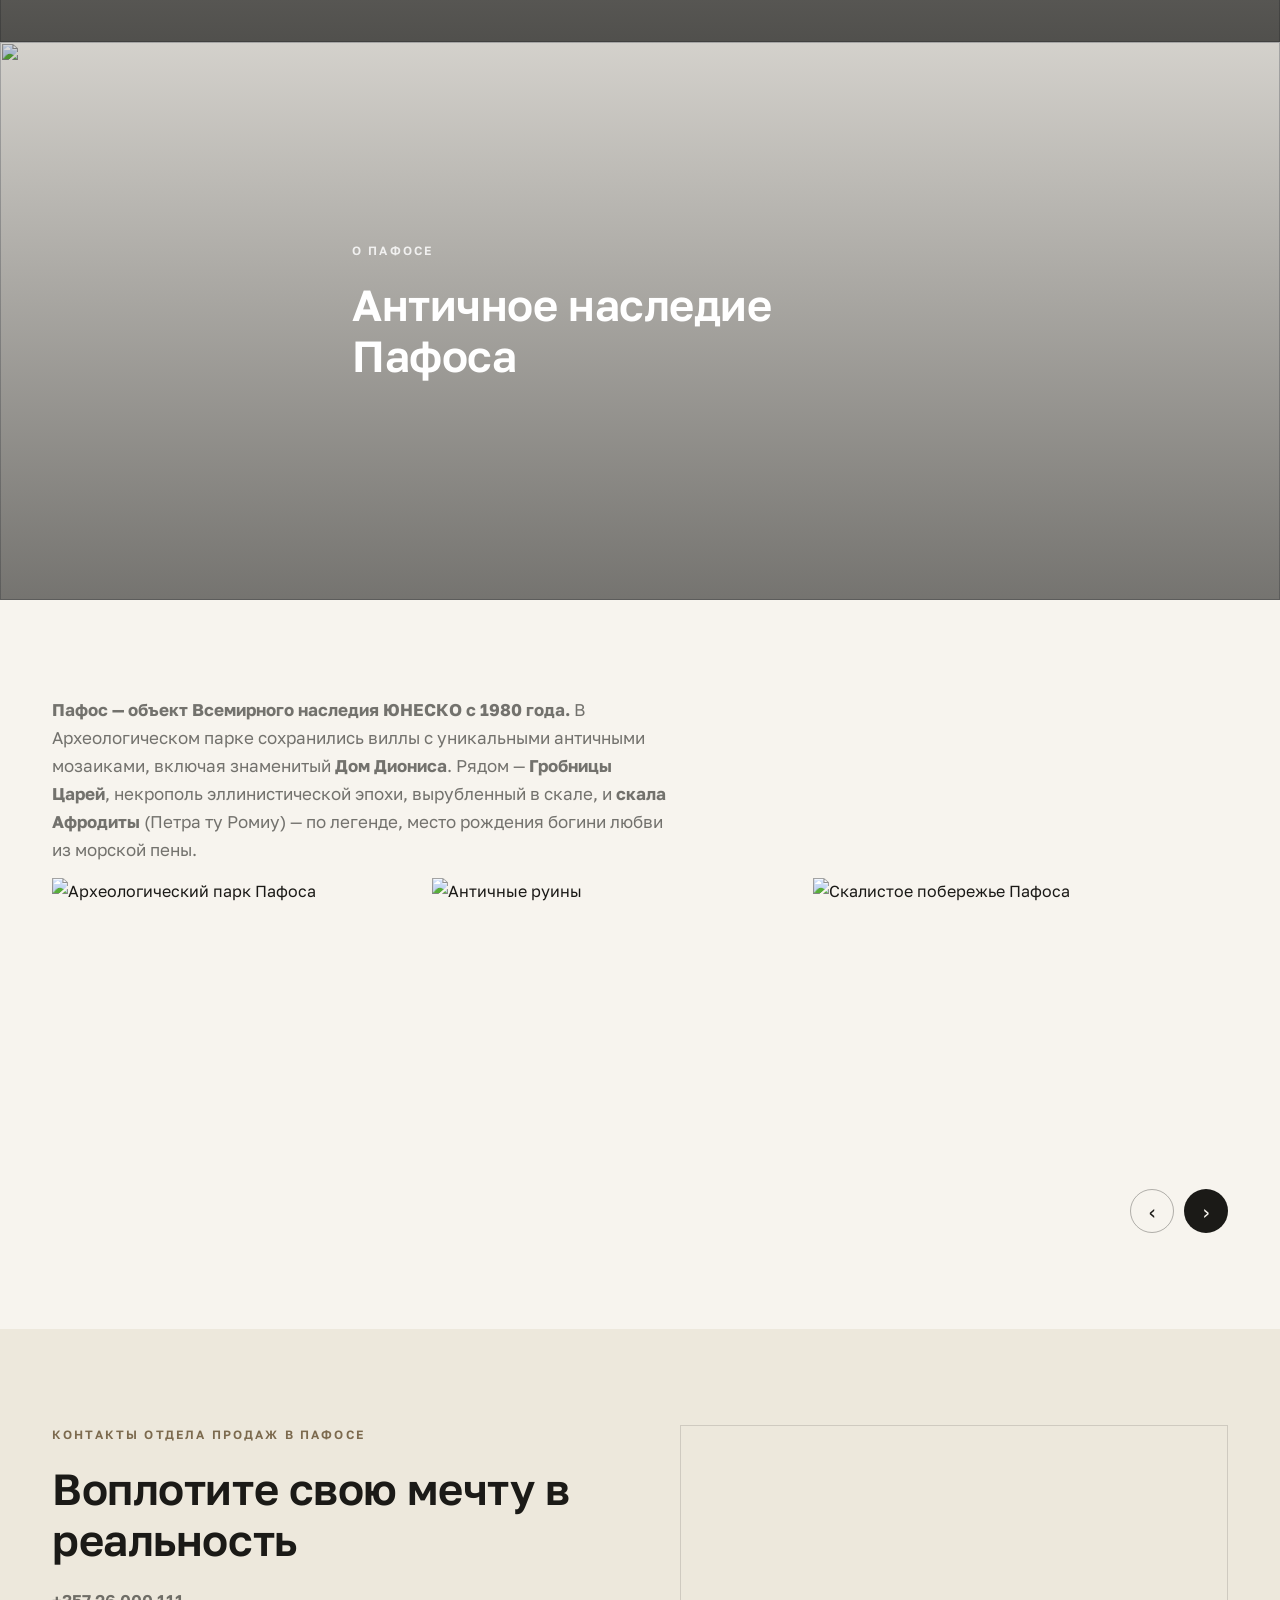
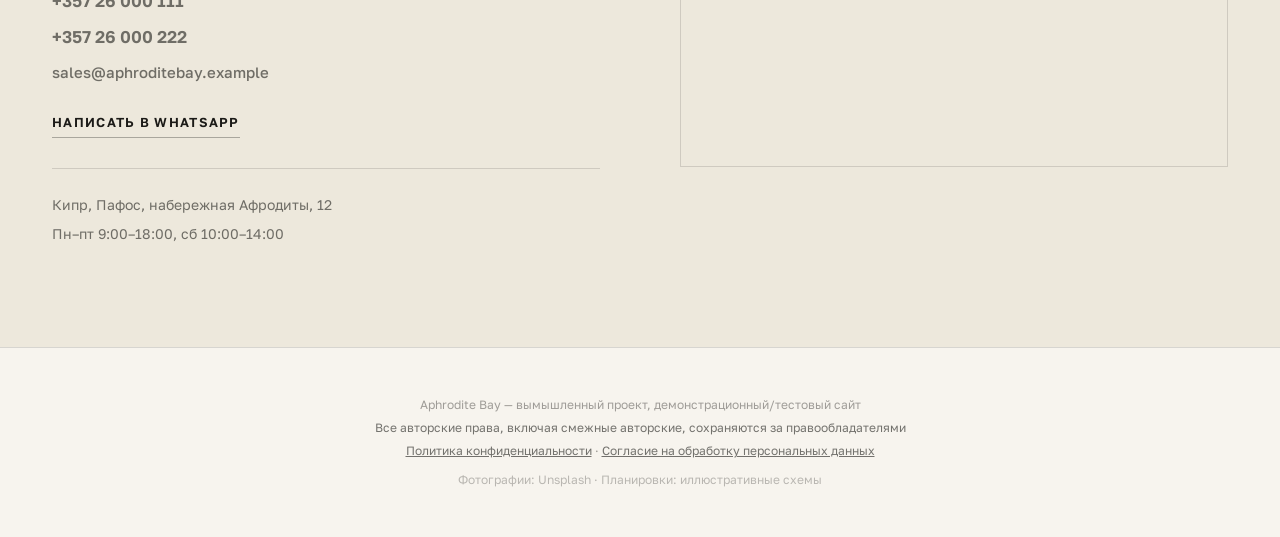
==== commit f8d8150a: "aphrodite-bay hero: fix headline wrapping into 4 lines instead of 2" ====
--- a/aphrodite-bay/index.html
+++ b/aphrodite-bay/index.html
@@ -7,7 +7,7 @@
 <link rel="preconnect" href="https://fonts.googleapis.com">
 <link rel="preconnect" href="https://fonts.gstatic.com" crossorigin>
 <link href="https://fonts.googleapis.com/css2?family=Golos+Text:wght@400;500;600;700;800;900&display=swap" rel="stylesheet">
-<link rel="stylesheet" href="style.css?v=7">
+<link rel="stylesheet" href="style.css?v=8">
 <script src="https://cdn.jsdelivr.net/npm/@supabase/supabase-js@2/dist/umd/supabase.js"></script>
 </head>
 <body>
@@ -56,7 +56,7 @@
     </video>
     <div class="hero-scrim"></div>
     <div class="container hero-content">
-      <h1 class="hero-anim" style="--d:.1s">50 метров до моря<br>в самом сердце Пафоса</h1>
+      <h1 class="hero-anim" style="--d:.1s"><span class="line">50 метров до моря</span><span class="line">в самом сердце Пафоса</span></h1>
     </div>
   </section>
 
--- a/aphrodite-bay/style.css
+++ b/aphrodite-bay/style.css
@@ -165,10 +165,18 @@
   font-size: 11.5px; font-weight: 600; letter-spacing: .16em; text-transform: uppercase;
   color: #fff; margin-bottom: 26px; border-radius: 2px;
 }
+/* Two explicit lines, each forced to stay on one line (`white-space:
+   nowrap`) instead of relying on the column's max-width to wrap it —
+   at large viewport widths + this font size, each half of the phrase is
+   wider than the 760px column, so it was wrapping into 4 lines instead of
+   the intended 2. The h1 itself isn't width-constrained (only its parent
+   .hero-content is, and max-width doesn't clip children), so it's free to
+   extend past that column into the empty sky/photo area. */
 .hero-content h1 {
   font-size: clamp(36px, 5.2vw, 76px); font-weight: 500; line-height: 1.08; letter-spacing: -.02em;
   text-transform: uppercase; color: #fff; margin-bottom: 26px;
 }
+.hero-content h1 .line { display: block; white-space: nowrap; }
 .hero-content p { font-size: 18px; color: rgba(255,255,255,.85); max-width: 480px; margin-bottom: 38px; }
 .hero-actions { display: flex; align-items: center; gap: 30px; flex-wrap: wrap; }
 
@@ -470,4 +478,8 @@
   .plans-grid { grid-template-columns: 1fr; }
   .tower-marker { width: 34px; height: 40px; font-size: 11px; }
   .tower-popover { min-width: 200px; padding: 18px 20px; }
-}
+  /* At phone widths the font-size clamp bottoms out at 36px but the phrase
+     is still too wide to fit `nowrap` without horizontal overflow — let it
+     wrap naturally there instead. */
+  .hero-content h1 .line { white-space: normal; }
+}
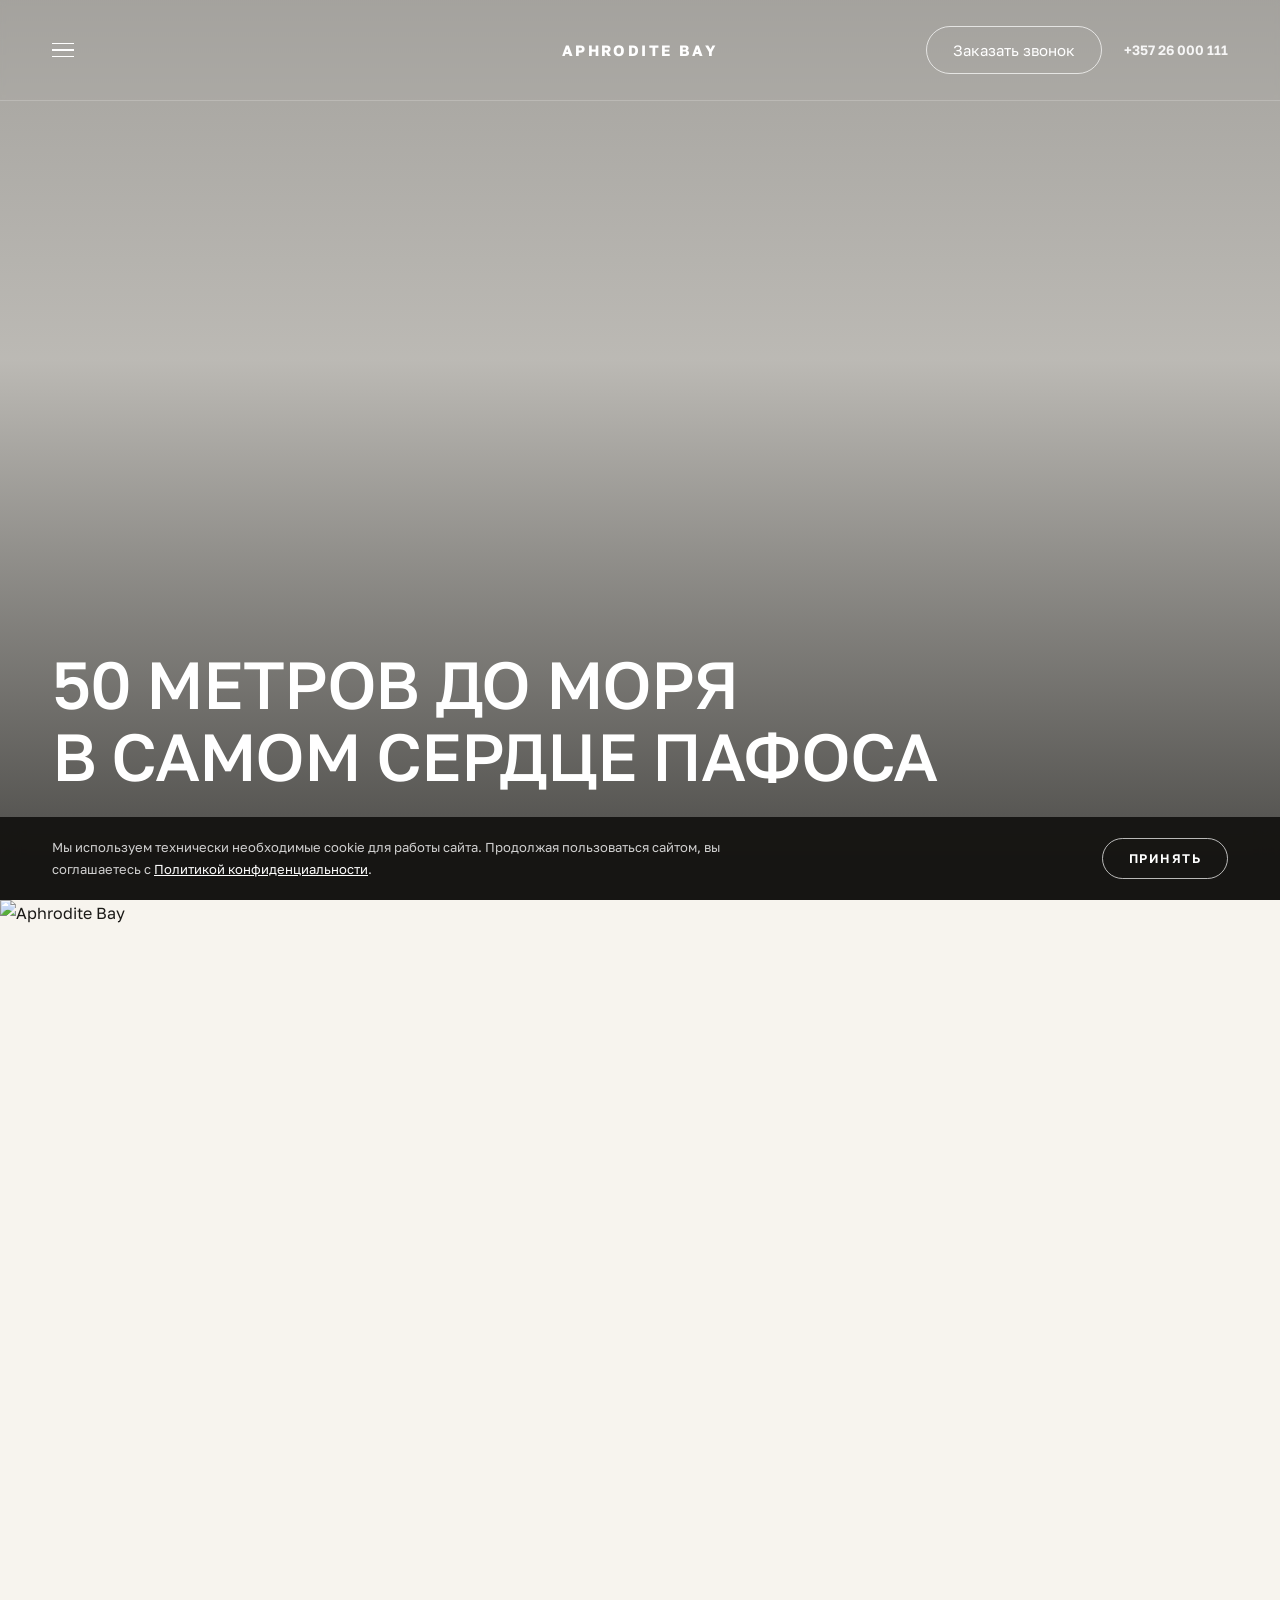
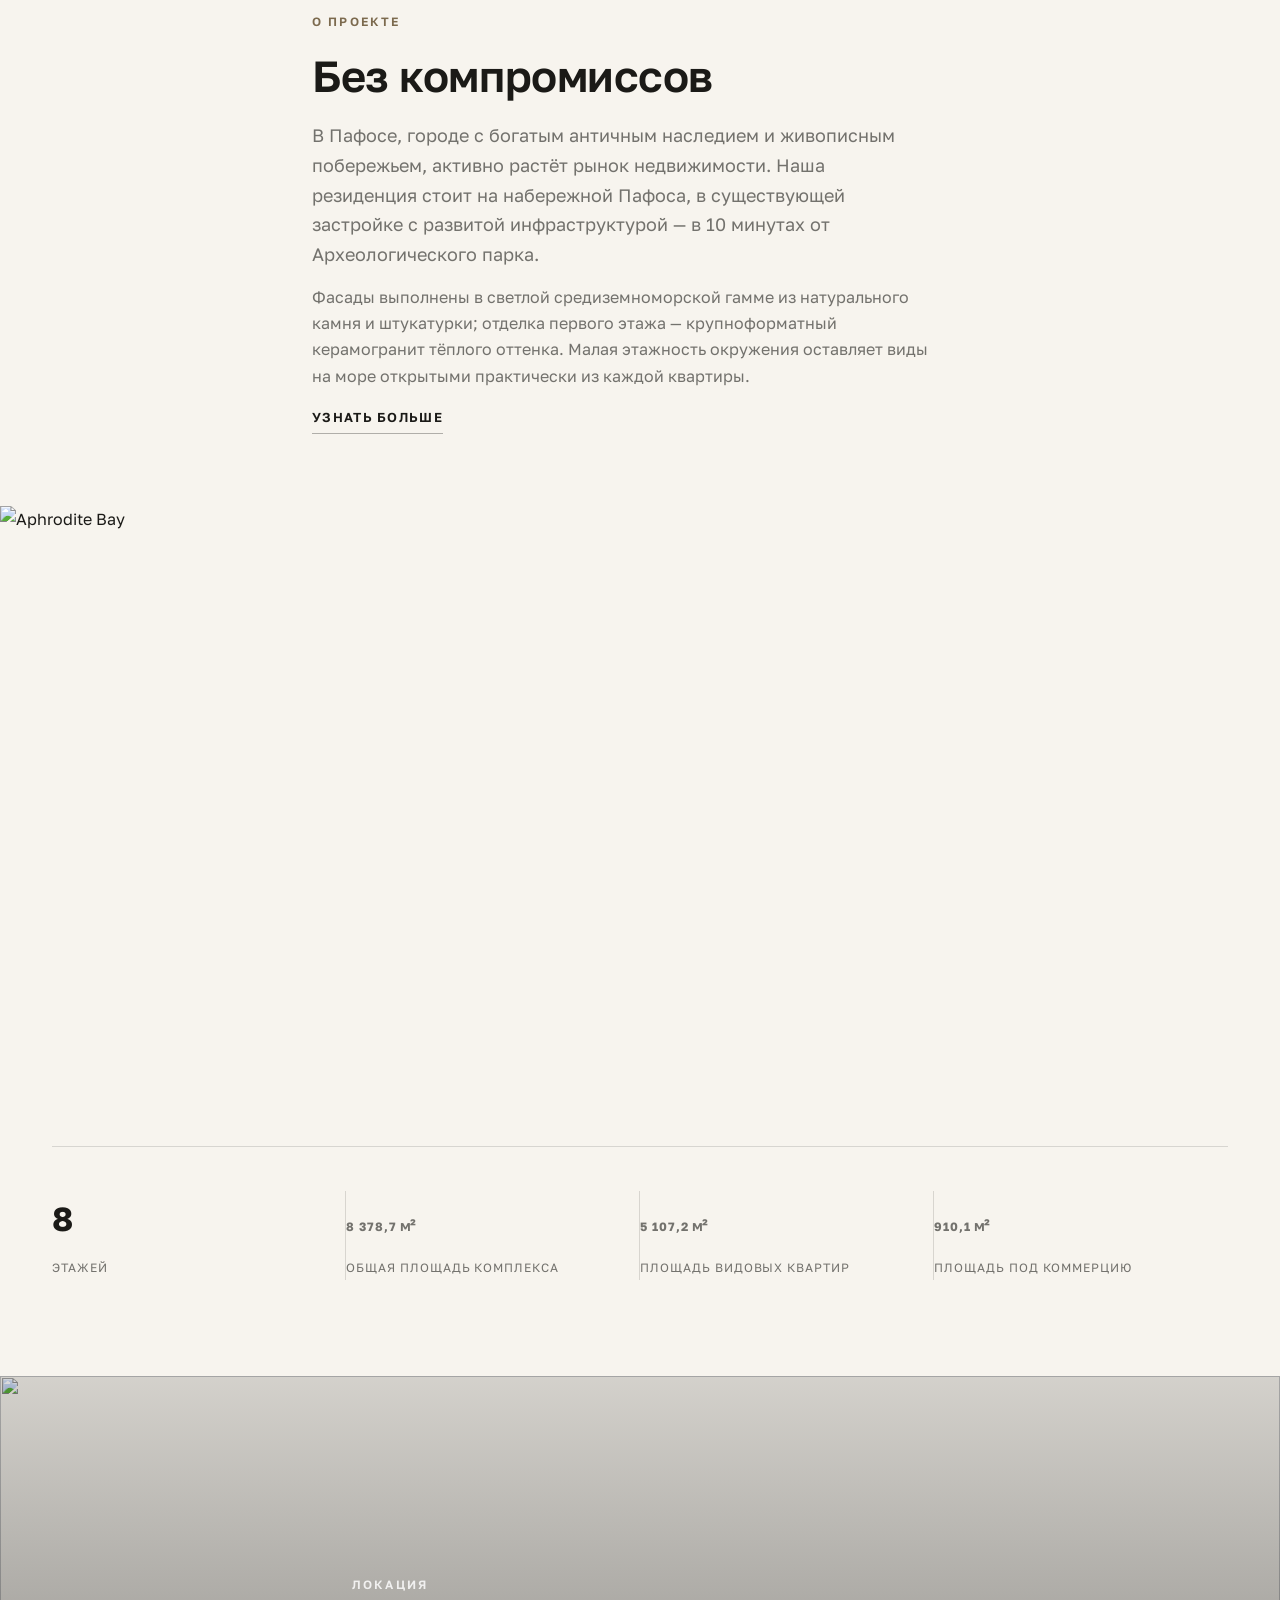
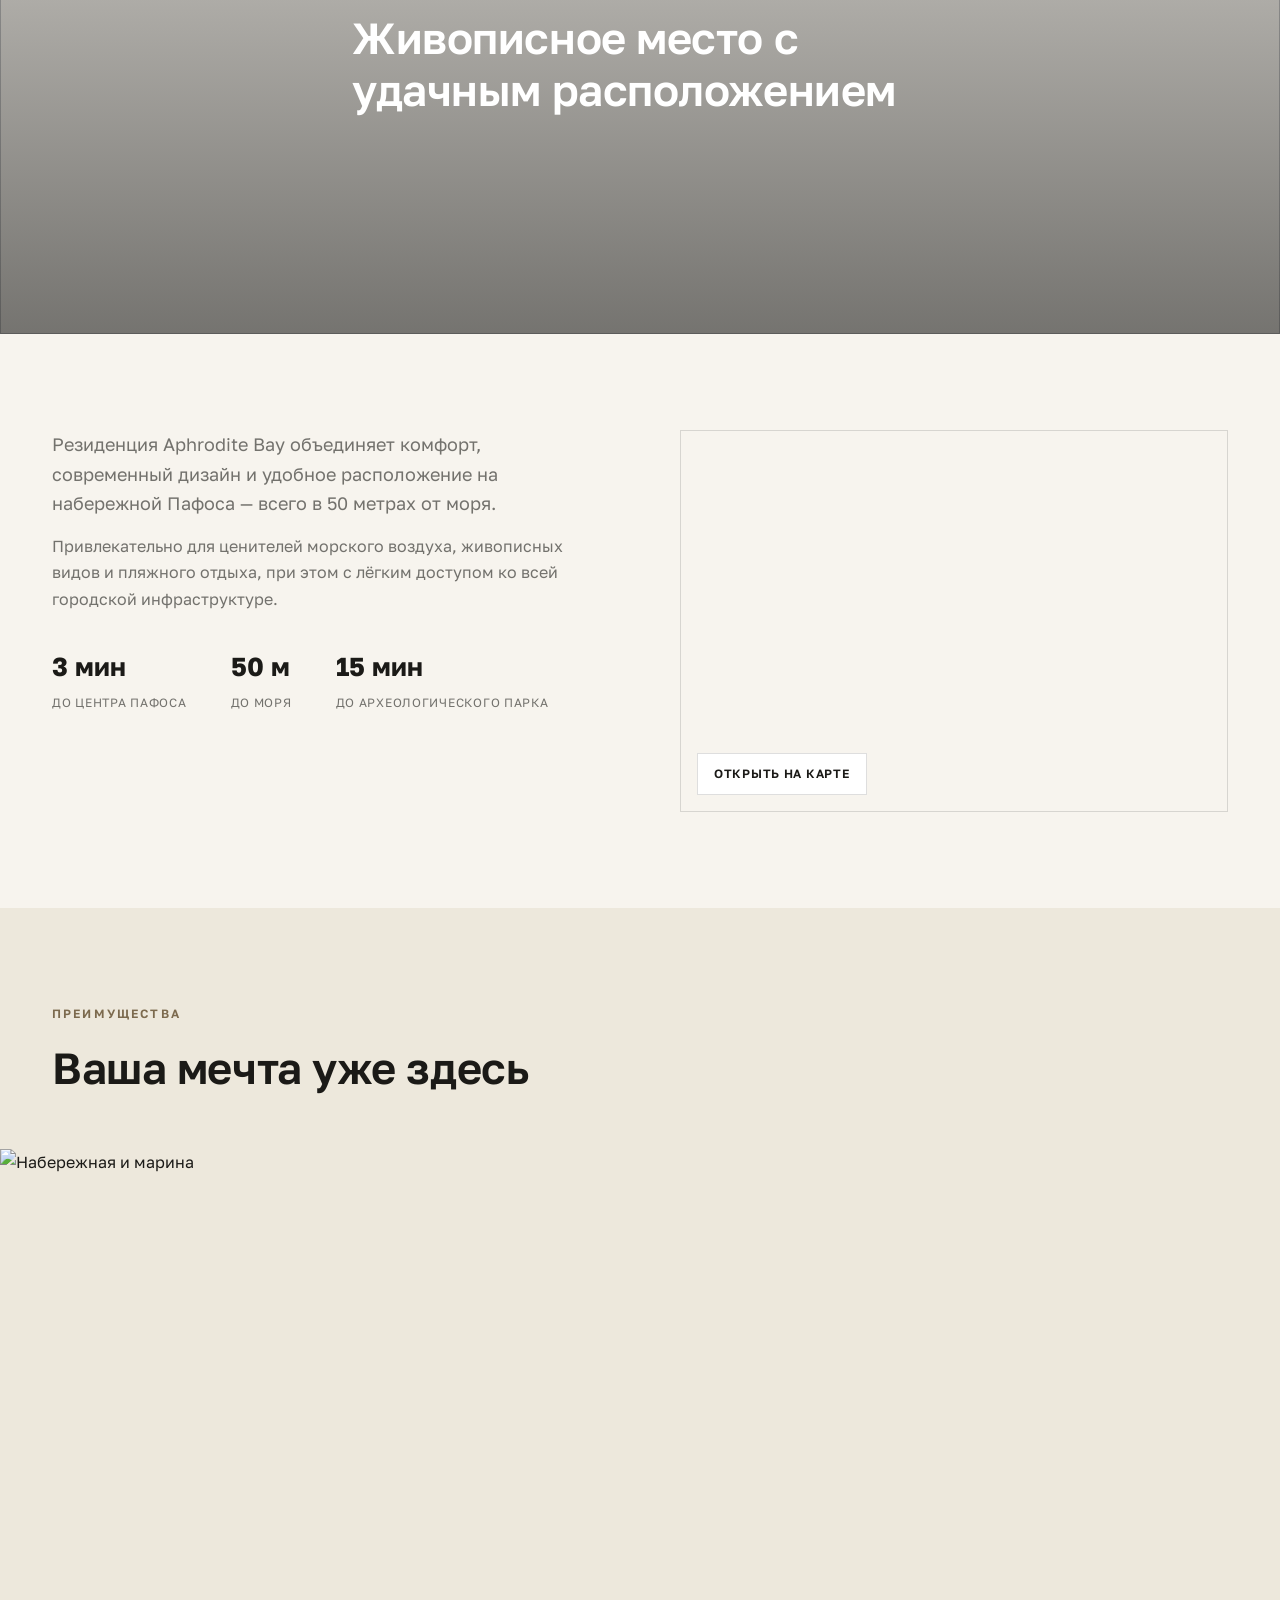
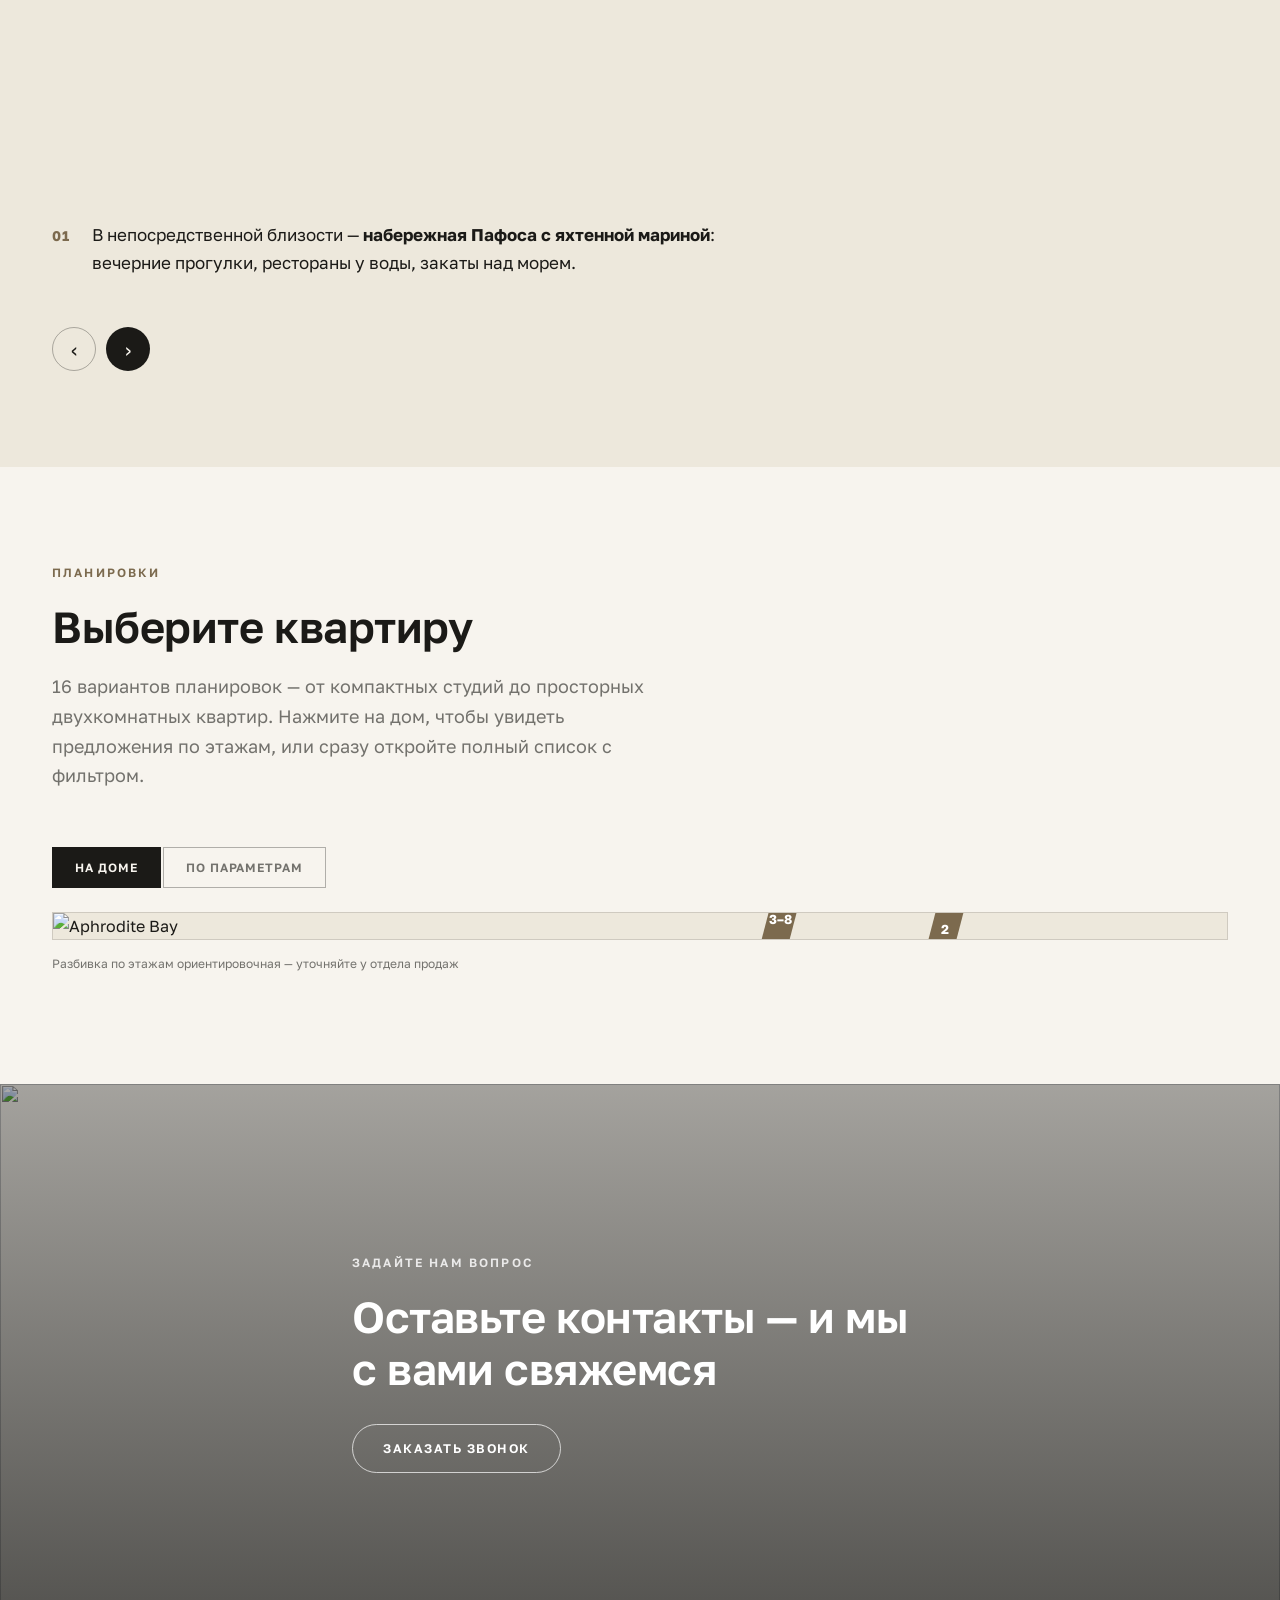
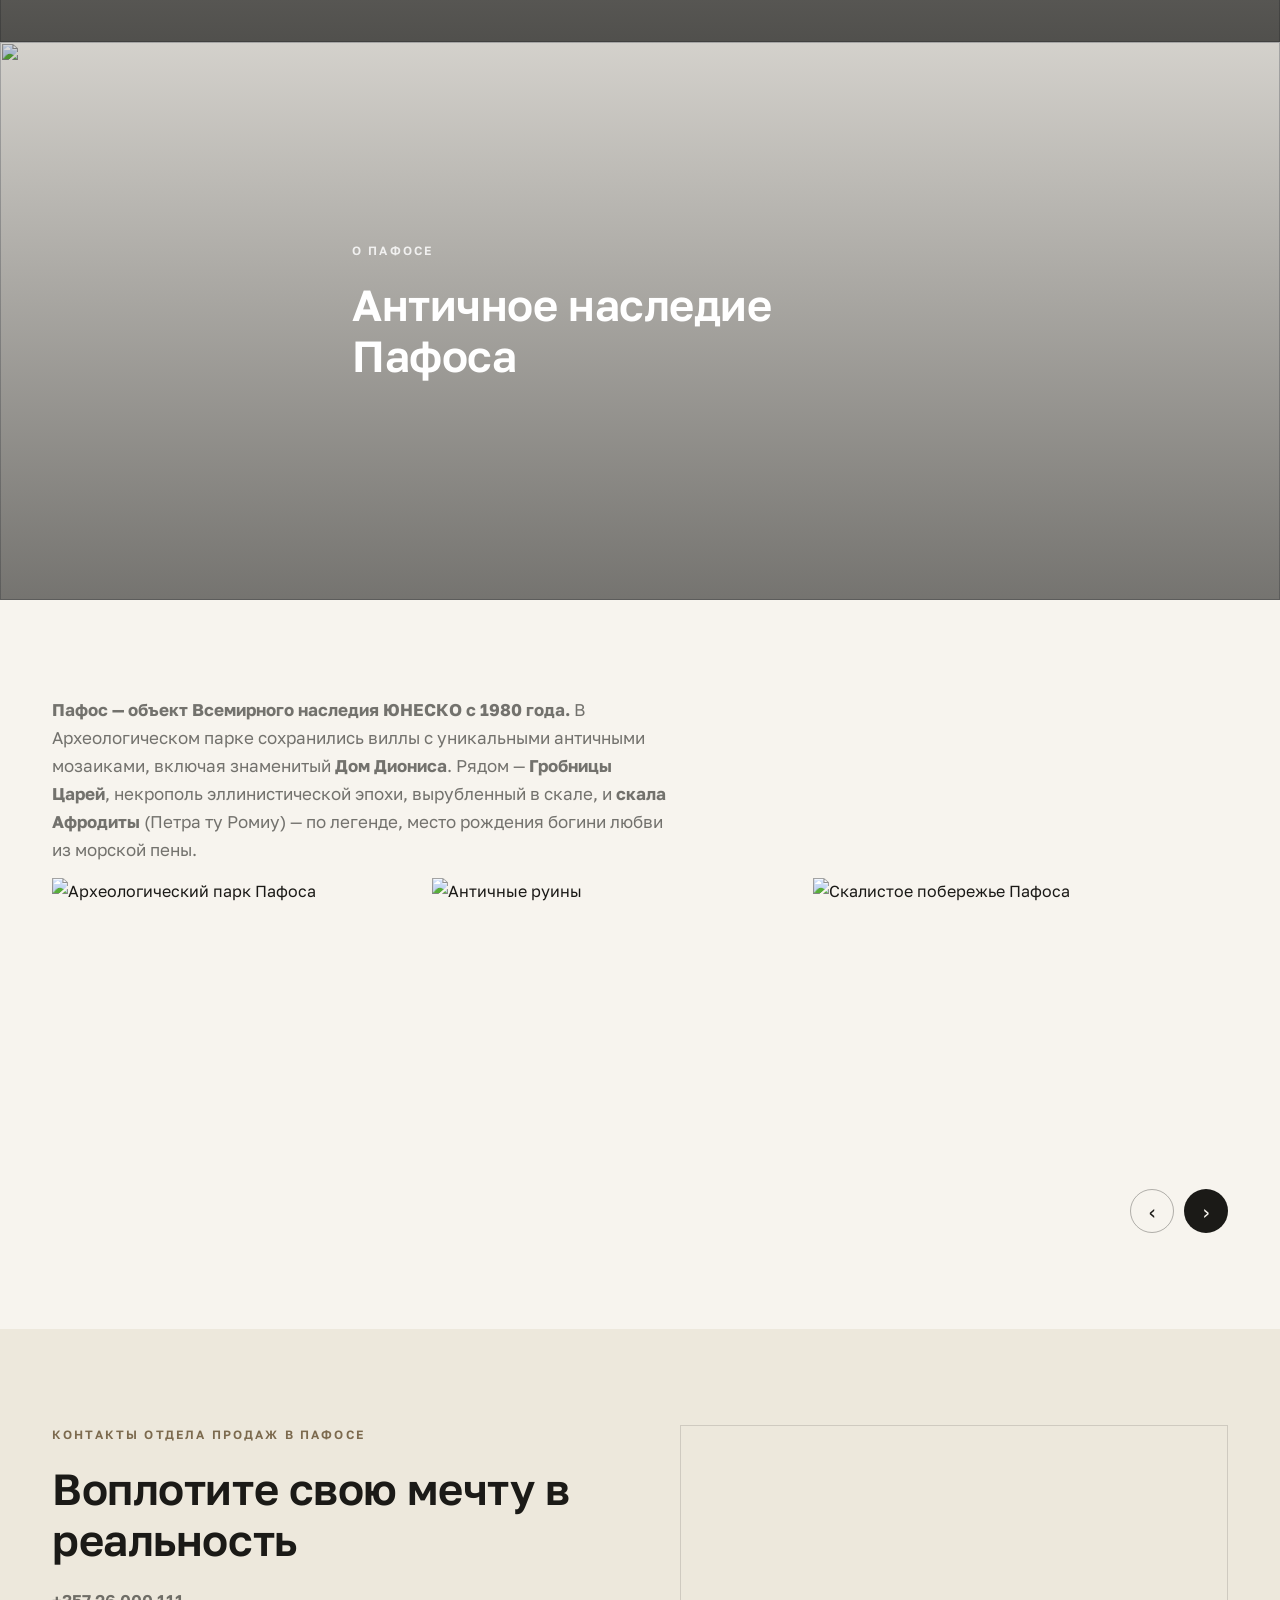
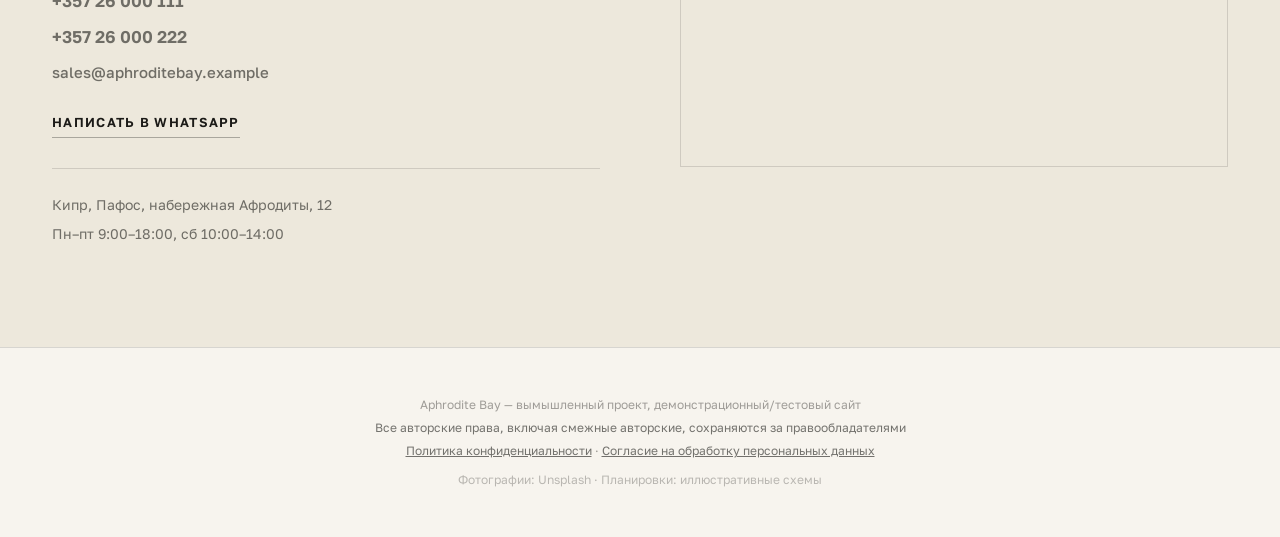
==== commit 5eb1c9f9: "aphrodite-bay: align hero headline left edge with header burger icon" ====
--- a/aphrodite-bay/index.html
+++ b/aphrodite-bay/index.html
@@ -7,7 +7,7 @@
 <link rel="preconnect" href="https://fonts.googleapis.com">
 <link rel="preconnect" href="https://fonts.gstatic.com" crossorigin>
 <link href="https://fonts.googleapis.com/css2?family=Golos+Text:wght@400;500;600;700;800;900&display=swap" rel="stylesheet">
-<link rel="stylesheet" href="style.css?v=8">
+<link rel="stylesheet" href="style.css?v=9">
 <script src="https://cdn.jsdelivr.net/npm/@supabase/supabase-js@2/dist/umd/supabase.js"></script>
 </head>
 <body>
--- a/aphrodite-bay/style.css
+++ b/aphrodite-bay/style.css
@@ -159,7 +159,13 @@
 /* Their headline column is well short of full container width (~55% of the
    viewport) so a short phrase wraps into two deliberate lines instead of
    stretching edge-to-edge — max-width here reproduces that same wrap point. */
-.hero-content { position: relative; z-index: 1; padding-bottom: 9vh; max-width: 760px; }
+/* .hero-content inherits .container's margin:0 auto, but since its own
+   max-width (760px) is narrower than the header's .container (1240px),
+   auto-centering would put its left edge ~240px right of the header's —
+   text ends up starting well right of the burger icon. Pin the left edge
+   to the same box-left as the 1240px container instead of centering, so
+   the headline lines up with the burger at every viewport width. */
+.hero-content { position: relative; z-index: 1; padding-bottom: 9vh; max-width: 760px; margin-left: max(0px, calc((100vw - 1240px) / 2)); margin-right: auto; }
 .hero-content .tag {
   display: inline-block; padding: 8px 16px; border: 1px solid rgba(255,255,255,.5);
   font-size: 11.5px; font-weight: 600; letter-spacing: .16em; text-transform: uppercase;
